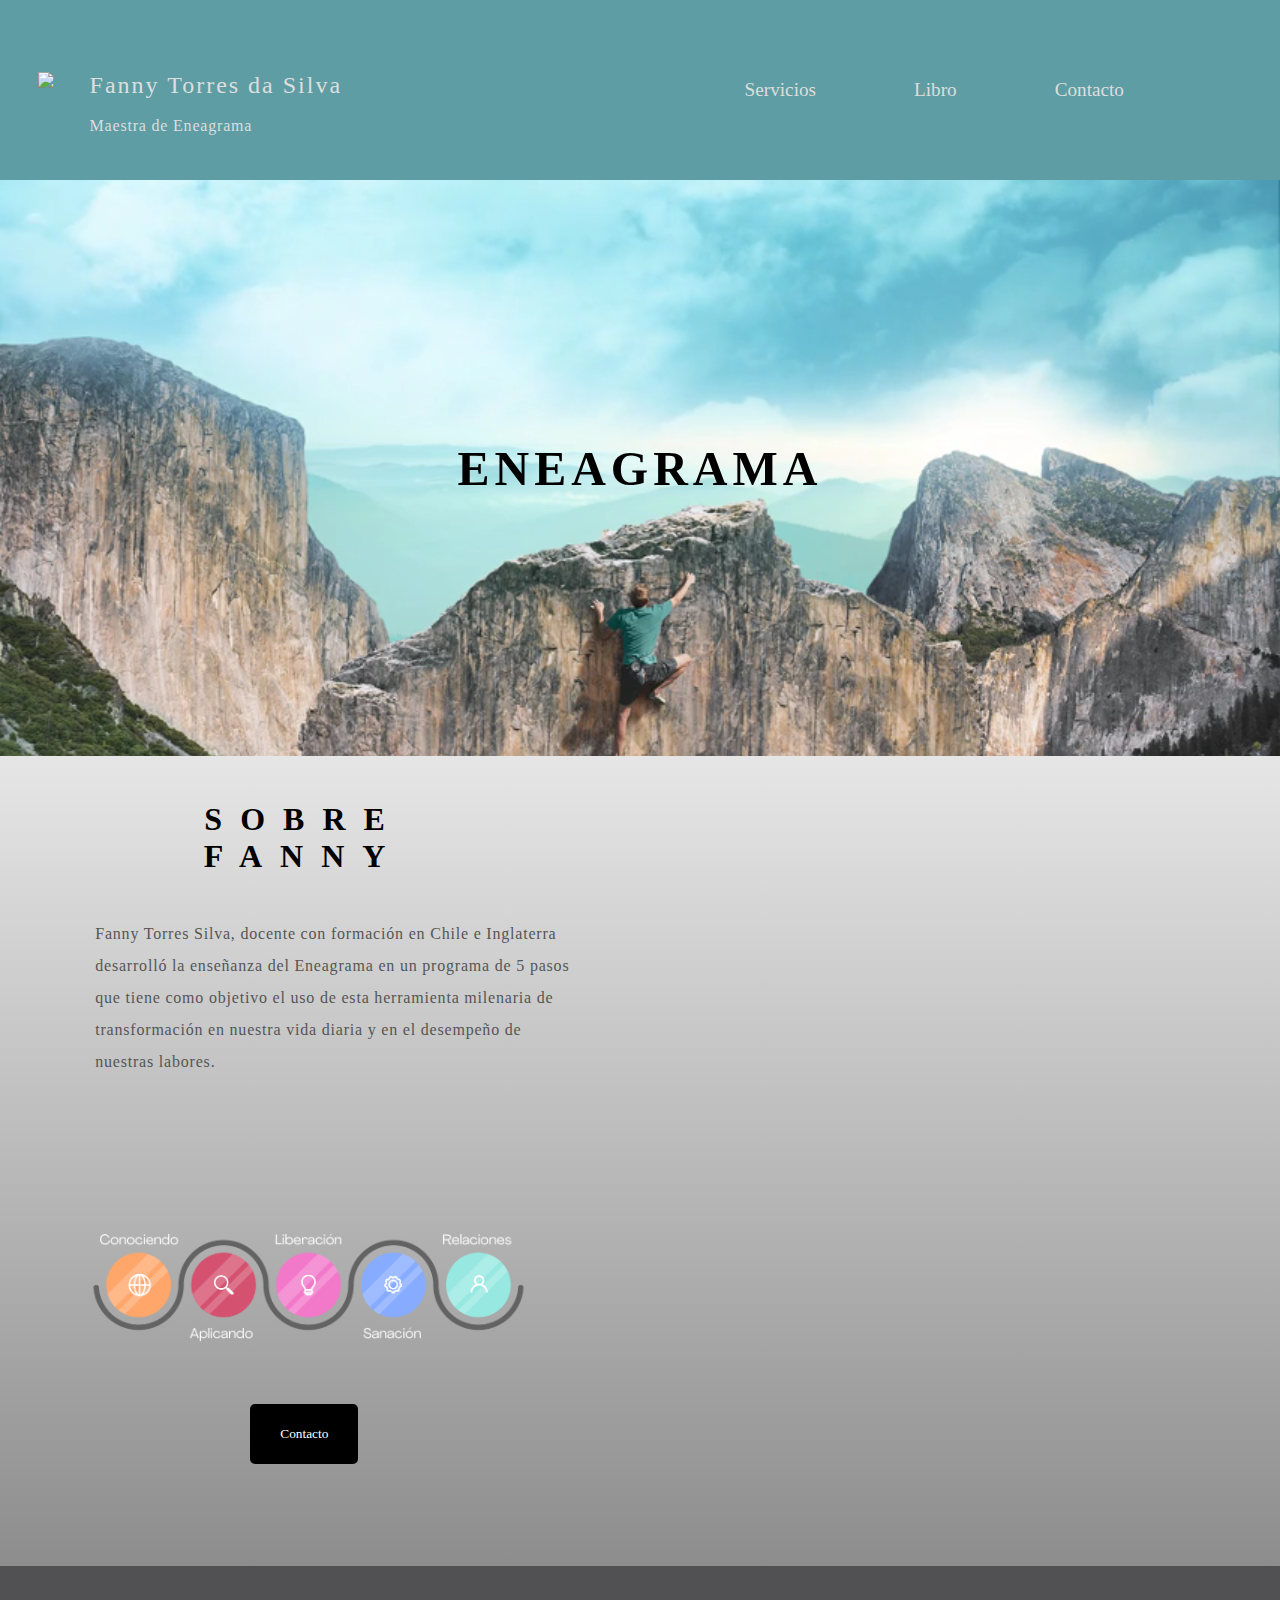
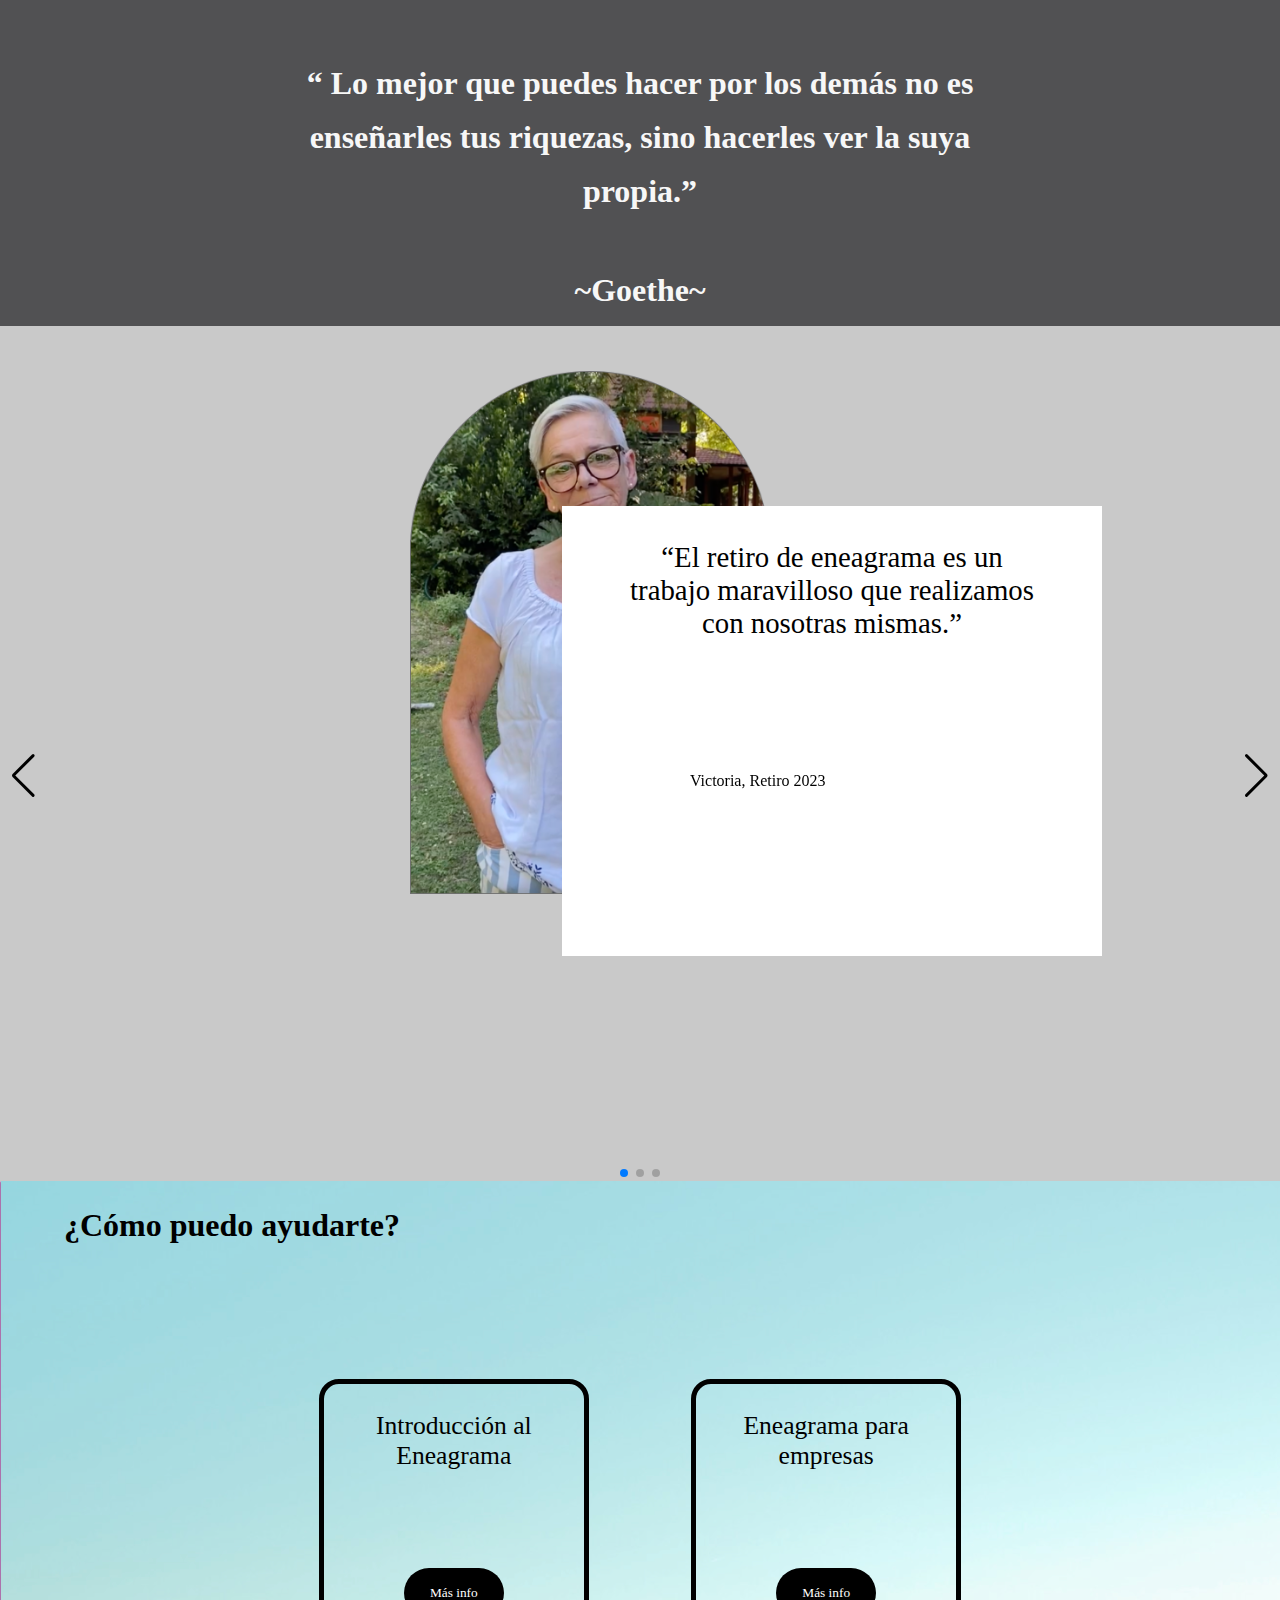
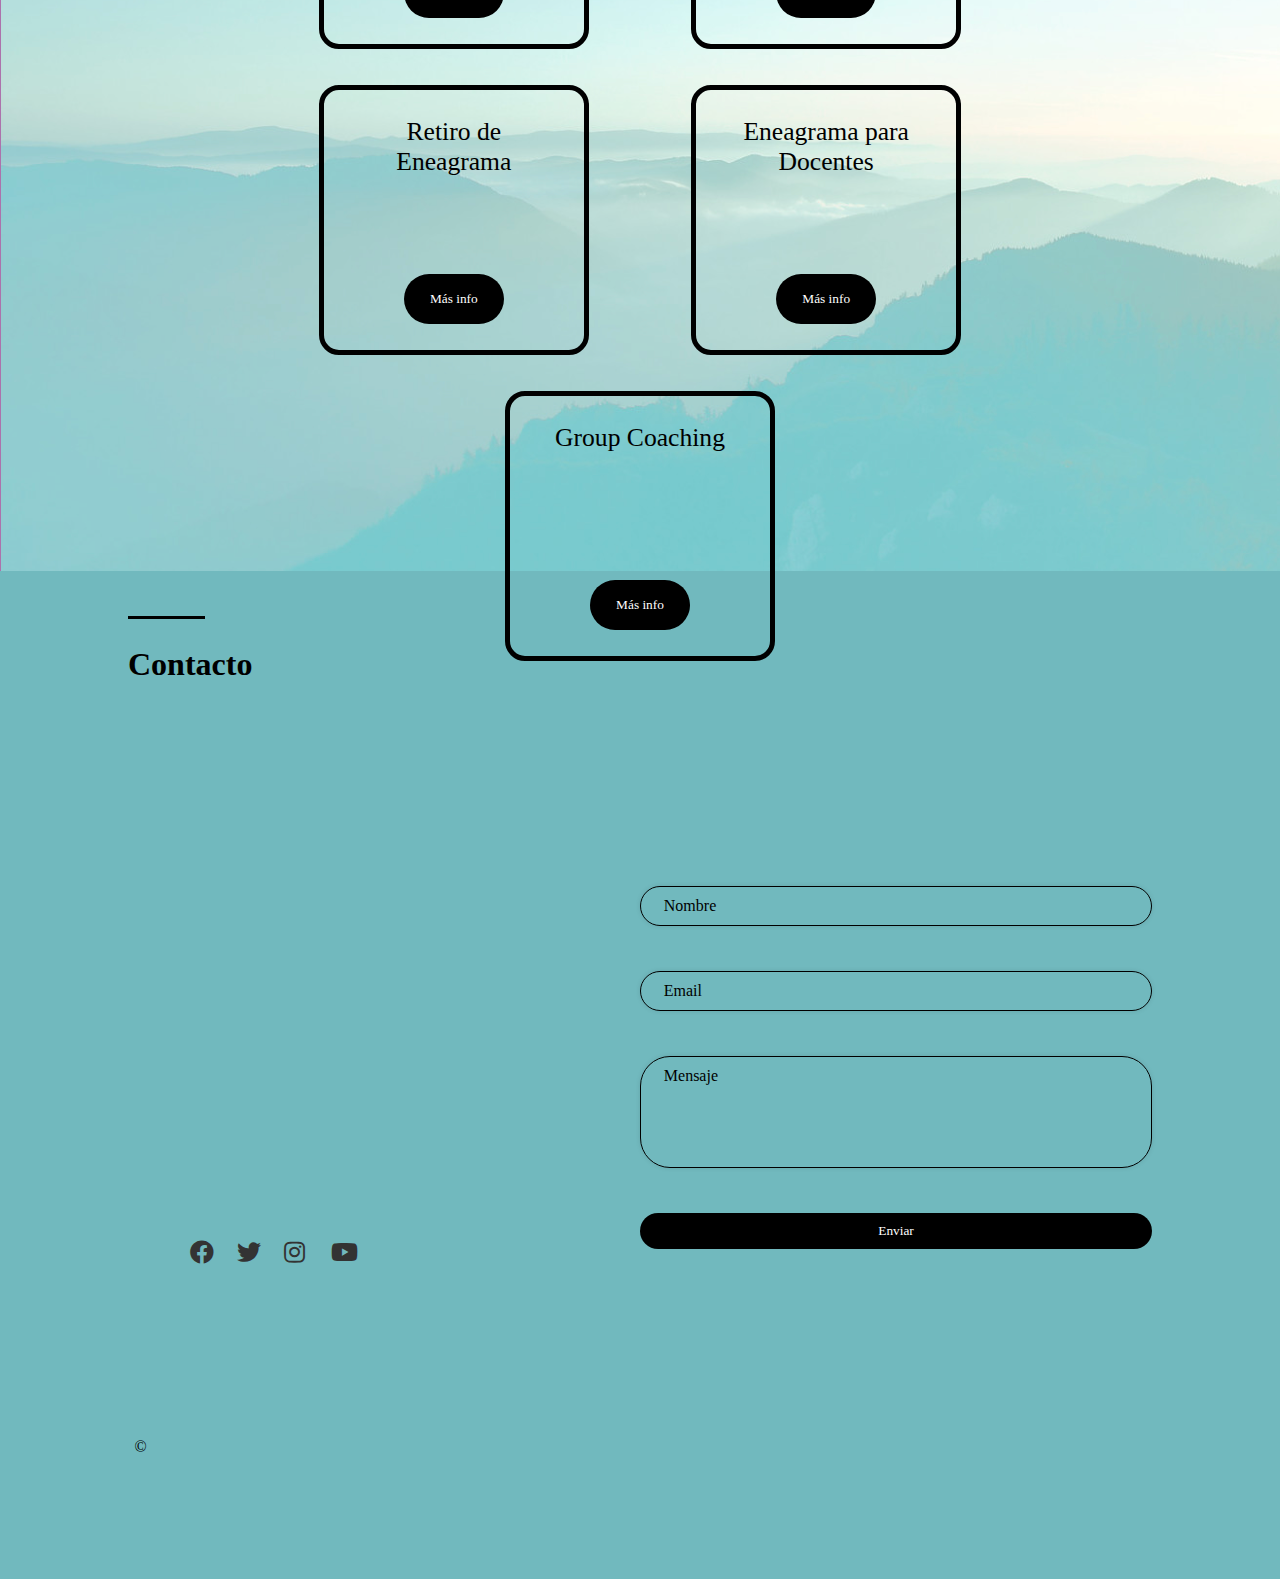
==== index.html @ a27e6cb2 "added poster effect while the video is loading" ====
<!DOCTYPE html>
<html lang="en">
<head>
  <meta charset="UTF-8">
  <meta http-equiv="X-UA-Compatible" content="IE=edge">
  <meta name="viewport" content="width=device-width, initial-scale=1.0">
<!-- Swiper CSS file -->
  <link rel="stylesheet" href="https://unpkg.com/swiper/swiper-bundle.min.css" />
  <link rel="stylesheet" href="https://cdnjs.cloudflare.com/ajax/libs/font-awesome/5.15.3/css/all.min.css">
  <link rel="stylesheet" href="./styles.css">
  <link rel="icon" href="favicon.ico" type="image/x-icon">
  <title>Eneagrama Fanny Torres Silva</title>
</head>

<body>

  <header>
    <div id="logo0">
      <a href='index.html'> <img  src="./favicon.ico"/></a>
    </div>
    <span id="logo">
      <a href="">
        <span>Fanny Torres da Silva</span>
      </a>
    </span>
  
    <div id="slogan">
      <span>Maestra de Eneagrama</span>
    </div>
  
    <nav class="nav-menu">
      <div class="hamburger" onclick="toggleMenu()">
        <div id="line-1" class="line"></div>
        <div id="line-2" class="line"></div>
        <div id="line-3" class="line"></div>
      </div>
      <div class="menu-box">
        <ul class="menu_buttons">
          <li><a href="#sec-servicios">Servicios</a></li>
          <li><a href="material.html">Libro</a></li>
          <li><a href="#sec-contacto">Contacto</a></li>
        </ul>
      </div>
    </nav>
  </header>

  <section id="hero">
    <h1 id="title">ENEAGRAMA</h1>
  
    <div id="hero_img">
      <img id="poster_image" src="./video/poster.png" alt="Video Poster Image">
      <video id="rockclimb" playsinline autoplay muted loop source src="./video/file.mp4" type="video/mp4"></video>
    </div>
  </section>

  <section class="bio">
    <div id="title_2" class="fade move">
      <h2>SOBRE <br/>FANNY</h2>
    </div>
  
    <div id="biotext" class="fade move">
      <p id= "biotext_p">Fanny Torres Silva, docente con formación en Chile e Inglaterra 
        desarrolló la enseñanza del Eneagrama en un programa de 5 pasos que tiene como 
        objetivo el uso de esta herramienta milenaria de transformación en nuestra vida 
        diaria y en el desempeño de nuestras labores.</p>
    </div>

  
    <div id="biopic">
      <img id="biopicimg" src="./img/IMG_3380 2.JPG" alt="Fanny bio pic" />
    </div>
  <div id="bioinfo">
    <img id="bioinfopic" src="./img/Group 2.png">
  </div>
    <button class="bio_cta">Contacto</button>
  </section>

  <section class="quote" >
    <h2 class="fade move">
      “ Lo mejor que puedes hacer por 
los demás no es enseñarles tus riquezas, 
sino hacerles ver la suya propia.”
    </h2>
    <h2 class="fade move" id="author">~Goethe~</h2>


  </section>

  <section class="testimonios">
    
    <div class="swiper-container">
      <div class="swiper-wrapper">
        <div class="swiper-slide">
          <img id="test_img_1" src="./img/test_img_1.png" alt="testimonio victoria" />
          <div class="test_box" id="test_box_1">
            <div class="test" id="test_1">
              <span id="test_text_1">
                “El retiro de eneagrama es un trabajo maravilloso que realizamos con nosotras mismas.”
              </span>
            </div>
            <div class="test_name" id="test_name_1">
              <span>Victoria, Retiro 2023</span>
            </div>
          </div>
        </div>
  
        <div class="swiper-slide">
          <img id="test_img_2" src="./img/test_img_2.png" alt="testimonio Isabel" />
          <div class="test_box" id="test_box_2">
            <div class="test" id="test_2">
              <span id="test_text_2">
                “Un grupo muy potente, el retiro ha sido un tremendo regalo en mi vida.”
              </span>
            </div>
            <div class="test_name" id="test_name_2">
              <span>Isabel García, Retiro 2023</span>
            </div>
          </div>
        </div>
  
        <div class="swiper-slide">
          <img id="test_img_3" src="./img/test_img_3.png" alt="testimonio Melina" />
          <div class="test_box" id="test_box_3">
            <div class="test" id="test_3">
              <span id="test_text_3">
                "Si tienes la oportunidad y quieres hacerte un regalo, realiza un retiro de eneagrama."
              </span>
            </div>
            <div class="test_name" id="test_name_3">
              <span>Melina Gambin, Retiro 2023</span>
            </div>
          </div>
        </div>
  
        <!-- Add more slides here -->
  
      </div>
  
      <!-- If we need navigation buttons -->
      <div class="swiper-button-prev"></div>
      <div class="swiper-button-next"></div>
  
      <!-- If we need pagination -->
      <div class="swiper-pagination"></div>
    </div>
  </section>

  <section class="servicios" id="sec-servicios">
    <h2 id="title_4">¿Cómo puedo ayudarte?</h2>
    <div class="box-container">
      
      <div class="box">
        <div class="program">Introducción al Eneagrama</div>
        <button onclick="window.location.href = './intro.html'" class="btn-agendar">Más info</button>
      </div>

      <div class="box">
        <div id="box2" class="program">Eneagrama para empresas</div>
        <button onclick="window.location.href = './empresas.html'" class="btn-agendar">Más info</button>
      </div>

      <div class="box">
        <div class="program">Retiro de Eneagrama</div>
        <button onclick="window.location.href = './retiro.html'" class="btn-agendar">Más info</button>
      </div>

      <div class="box">  
        <div class="program">Eneagrama para Docentes</div>
        <button onclick="window.location.href = './docentes.html'"  class="btn-agendar">Más info</button>
      </div>

      <div class="box">
        <div class="program">Group Coaching</div>
        <button onclick="window.location.href = './group.html'" class="btn-agendar">Más info</button>
      </div>
    
    </div>
  </section>

  

  <section class="contacto" id="sec-contacto">
    <h2 id="title_5">Contacto</h2>
  
    <form id="contact-form" method="post" action="https://formspree.io/f/myyaogly">
      <div class="form-group">
        <input type="text" id="name" name="name" placeholder="Nombre" required>
      </div>
      <div class="form-group">
        <input type="email" id="email" name="email" placeholder="Email" required>
      </div>
      <div class="form-group">
        <textarea id="message" name="message" rows="5" placeholder="Mensaje" required></textarea>
      </div>
      <button type="submit">Enviar</button>
    </form>
    
    <script>
      const form = document.getElementById('contact-form');
    
      form.addEventListener('submit', function(event) {
        event.preventDefault();
    
        fetch(event.target.action, {
          method: 'POST',
          headers: {
            'Accept': 'application/json'
          },
          body: new FormData(event.target)
        })
        .then(response => {
          if (!response.ok) {
            throw new Error('Network response was not ok');
          }
          return response.json();
        })
        .then(data => {
          // Show pop-up message
          alert('Gracias por tu mensaje! Nos pondremos en contacto contigo en breve.');
    
          // Wait a few seconds before redirecting to home page
          setTimeout(() => {
            window.location.href = 'index.html';
          }, 3000);
        })
        .catch(error => {
          console.error('There was a problem submitting the form:', error);
        });
      });
    </script>
    
  
    <div class="social-media">
      <a href="#"><i class="fab fa-facebook"></i></a>
      <a href="#"><i class="fab fa-twitter"></i></a>
      <a href="https://www.instagram.com/fanny.torres.silva/" target="_blank"><i class="fab fa-instagram"></i></a>
      <a href="#"><i class="fab fa-youtube"></i></a>
    </div>
  
    <footer>
      <p id="dev">
        <a href="https://blessed-eth.github.io/blessed.github.io/" target="_blank">
          <span>©</span>
        </a> 
        <span id="dev_text">2023 blessd.eth</span>
      </p>
    </footer>
  </section>
  
  <script src="app.js"></script>
  <!-- Swiper JavaScript file -->
  <script src="https://unpkg.com/swiper/swiper-bundle.min.js"></script>

</body>
</html>
---- styles.css ----
*, *::after, *::before {
	box-sizing: border-box;
	border: none;	
	margin: 0;
}

@font-face {
	font-family: 'Canela', 'GreatDayBold', 'Agrandir';
	src: url('./fonts/FontsFree-Net-Canela-Regular.ttf') format('truetype'),
		 url('./fonts/Great Day bold Personal Use') format('truetype'),
		 url('./fonts/Agrandir-Regular.ttf') format('truetype');
  }
  

	/* hi-res laptops and desktops */ 
	@media (min-width:1024px) {

		html {
			height: 100%;
			width: 100%;
			margin: 0;
			padding: 0;
			scroll-behavior: smooth;
		}
		
		body {
			min-height: 100vh;
			height: 100vh;
			width: 100%;
			margin: 0;
			overflow-x: hidden;
		}
	
		header {
			background-color: #5d9da3;
			stroke: rgba(112,112,112,1);
			height: 20vh;
			width: 100vw;
			overflow: hidden;
		}

		#logo0 {
			width: 20vw;
		}

		#logo0 img{
			width: 40px;
			margin-top: 8vh;
			margin-left: 3vw;
		}
	
		#logo {
			left: 7vw;
			top: 8vh;
			position: absolute;
			overflow: visible;
			width: 30vw;
			white-space: nowrap;
			text-align: left;
			font-family: 'Great Day bold Personal Use';
			font-style: normal;
			font-weight: normal;
			font-size: 1.5em;
			color: rgb(222, 222, 222);
			letter-spacing: 2px;
		}
	
		#logo a {
			color: inherit;
			text-decoration: none;
		}
	
		#slogan {
			left: 7vw;
			top: 13vh;
			position: absolute;
			overflow: visible;
			width: 400px;
			white-space: nowrap;
			text-align: left;
			font-family: 'Agrandir';
			font-style: normal;
			font-weight: normal;
			font-size: 1em;
			color: rgb(222, 222, 222);
			letter-spacing: 0.8px;
		}
		/* Styling for the hamburger icon */
		.hamburger {
			display: none;	
		}
	
		.nav-menu {
			height: 30%;
			width: 80%;
			position: absolute;
			left: 20%;
			top: 0;
		}
	
		/* Styling for the menu */
		.menu-box {
			top: 0;
			right: 0;
			float: right;
			width: 60%;
			height: 20vh;
			position: relative;
			display: flex;
			justify-items: center;
			align-items: center;
		}
	
		/* Styling for the menu buttons */
		.menu_buttons {
			margin: 0;
			padding: 0;
			list-style: none;
		}
	
		.menu_buttons li {
			display: inline-block;
			margin-left: 5vw;
			wrap: nowrap;
		}
	
		.menu_buttons li a {
			padding: 15px;
			color: rgb(222, 222, 222);
			text-decoration: none;
			font-family: "Agrandir";
			font-size: 1.2em;
		}
	
		section {
			height: 100vh;
			flex: 1; /* distribute available space equally */
			background-color: #eee; /* optional styling */
		}
	
		#hero {
			width: 100vw;
			height: 45vw;
			overflow: hidden;
			top: 20vh;
			display: flex;
			align-items: center;
			justify-content: center;
		}
	
		#hero_img {
			position: relative;
			width: 100vw;
			height: 80vh;
			overflow: hidden;
			padding-bottom: 56.25%;
		}
	
		#rockclimb, #hero_img img {
			width: 100%;
			position: relative;
			top: 20px;
		}
	
		h1 {
			position: absolute;
			font-family: 'Canela';
			text-align: center;
			vertical-align: middle;
			letter-spacing: 5px;
			z-index: 1;
			font-size: 3em;
		}
	
		section.bio {
			width: 100vw;
			height: 90vh;
			top: 85vh;
			display: flex;
			background: linear-gradient(to bottom, #E6E6E6, #8d8d8d);
		}
	
		#title_2 {
			height: 10vh;
			width: 20vw;
			top:5vh;
			left: 15%; 
			position: relative;
			letter-spacing: 2vh;
			white-space: nowrap;
			text-align: center;
			z-index: 1;
			font-family: 'Canela';
		}
	
		h2 {
			font-family: 'Canela';
			font-size: 2em;
		}
	
		#biotext {
			min-height: auto;
			width: 45vw;
			height: 30%;
			color: rgba(85,85,85,1);
			letter-spacing: 0.8px;
			z-index: 1;
			position: relative;
			line-height: 2;
			margin: 0 auto;
			right: 10%;
			top: 18vh;

		}
	
		#biotext_p {
			flex: 1;
			width: 97%;
			height: 100%;
			font-size: 1em;
			font-family: 'Agrandir';
	
		}
	
		#biopic {
			width: 50vw;
			left: 50%;
			height: 90vh;
			position: absolute;
			overflow: hidden;
		}		
	
		#biopicimg {
			position: relative;
			min-height: 10%;
			height: 100%;
			width: 180%;
			left: -20vw;
			object-fit: cover;
		}

		#bioinfo {
			height: 20%;
			width: 40%;
			right: 50%;
			top: 50%;
			position: relative;
			overflow: hidden;
			margin-top: 5vh;
			text-align: center;
		}

		#bioinfopic {
			width: auto;
			height: 100%;
			max-width: 100%;
			min-height: 100%;
			object-fit: contain;
			position: relative;
		  }
	
		button.bio_cta {
			display: inline-block;
			background-color: black;
			color: white;
			text-decoration: none;
			padding: 15px 30px;
			border-radius: 5px;
			position: relative;
			top: 80%;
			right: 72%;
			height: 60px;
			cursor: pointer;
			font-family: "Agrandir";
		  }
	
		button.bio_cta:hover {
				background-color: #333;
			  }

			  section.quote {
				height: 40vh;
				background-color: #515153;
				}
		
				section.quote h2 {
				width: 55vw;
				line-height: 6vh;
				text-align: center;
				margin: auto;
				color: #f7f7f7;
				position: relative;
				top: 10vh;
				  }

				  section.quote #author  {
					margin-top: 5vh;
				  }
	
		section.testimonios {
			position: relative;
			overflow: visible;
			width: 100vw;
			height: 100vh;
			background-color: #C9C9C9;
			top: 0;
			margin-bottom: -5vh;
			display: flex;
			flex-direction: column;
	
		}
	
		#title_3{
			overflow: visible;
			white-space: nowrap;
			font-family: 'Canela';
			color: rgba(0,0,0,1);
			text-align: center;
			margin-top: 5vh;
		}
	
		.swiper-container {
			width: 100vw;
			height: 80vh;
			overflow: hidden;
			margin-top: 5vh;
		}
	
		.swiper-wrapper {
			position: relative;
			width: 205vh;
			height: 70vh;
		  }
	
		  .swiper-slide {
			position: relative;
			top: 0;
			width: 90vw;
			height: 100%;
			opacity: 1; /* add this line back */
			transition: opacity 0.5s ease;
			display: flex;
			justify-content: center;
			align-items: center;
		  }
		  
		  .swiper-slide.active {
			position: relative;
			top: 0;
			width: 100vw;
			height: 100%;
		  }
		  
		  .swiper-slide img {
			max-width: 80vw;
			max-height: 100%;
		  }
	
		  .swiper-slide.test_name, .swiper-slide.test {
			padding: 20px;
			margin: 0;
			color: #fff;
			background-color: rgba(0,0,0,0.5);
			width: 100%;
		  }
	
		  .prev-button, .next-button {
			position: absolute;
			top: 50%;
			transform: translateY(-50%);
			font-size: 2em;
			background-color: transparent;
			border: none;
			cursor: pointer;
		  }
		  
		  .prev-button {
			left: 20px;
			color: black !important;
		  }
		  
		  .next-button {
			right: 20px;
		  }
		  .swiper-button-next::after {
			color: black !important;
		}
			.swiper-button-prev::after {
			color: black !important;
		}
	
		  .swiper-pagination {
			height: 10px;
			margin-bottom: 5vh;
			width: 50px;
		  }
	
		.test_box {
			background-color: white;
			height: 50vh;
			width: 60vh;
			margin: 2vh auto;
			bottom: 50vh;
			position: relative;
			display: flex;
			flex-direction: column;
			justify-content: center;
		}

		#test_box_1 {
			left: 15vw;
			top: 5vh;
		}

		#test_box_2 {
			width: 60vh;
			height: 40vh;
			right: 10vh;
			top: 10vh;
		}

		#test_box_3 {
			width: 60vh;
			height: 45vh;
			top: 10vh;
			left: 30vh;
			margin-left: 20px;
  			margin-right: 20px; 
		}
	
		#test_1, #test_2, #test_3 {
			margin: 5vh auto;
			width: 75%;
		}
	
		#test_text_1, #test_text_2, #test_text_3 {
			position: relative;
			font-family: 'Canela';
			font-size: 1.8em;
			top: -10%;
			text-align: center;
			display: block;
		  }
	
		#test_name_1, #test_name_2, #test_name_3 {
			position: relative;
			font-size: 1em;
			font-family: "Agrandir";
			text-align: left;
			width: 80vw;
			left: 10vw;
			top: -10%;
			margin: auto;
		}
		
		#test_img_1  {
			position: absolute;
			width: 40vh;
			top: 0;
			left: 32%;
			
		}

		#test_img_2 {
			position: absolute;
			width: 40vh;
			top: 0;
			left: 58%;
		}

		#test_img_3 {
			position: absolute;
			width: 40vh;
			top: 0;
			left: 35%;
		}
	
		section.servicios {
			position: relative;
			width: 100vw;
			height: 110vh;
			left: 0px;
			top: 0;
			background-image: url("./img/ComponentTMP_0-image.png");
		}
	
		#title_4 {
			white-space: nowrap;
			font-family: 'Canela';
			color: rgba(0,0,0,1);
			text-align: left;
			margin-left: 5vw;
			height: 25vh;
			top: 2vw;
			position: relative;
		}
	
		.box-container {
			position: relative;
			display: flex;
			flex-direction: row;
			flex-wrap: wrap;
			align-items: center;
			justify-content: center;
			margin: 0 8vw;
			top: -5vh;
		  }
		  
		  .box {
			width: 30vh;
			height: 30vh;
			border: 5px solid black;
			margin: 2vh 4vw;
			position: relative;
			border-radius: 20px; /* or any other value you prefer */
		  }
	
		  .program {
			font-family: 'Canela';
			font-size: 2vw;
			width: 80%;
			height: 10vh;
			margin: 0 auto; 
			position: relative;
			text-align: center;
			justify-content: center;
			top: 3vh;
		  }
	
		  .box a {
			color: #fff;
			text-decoration: none;
			font-size: 16px;
			background-color: #000;
			border-radius: 20px;
		  }
	
		  .box-container .box button {
			width: 100px;
			height: 50px;
			border-radius: 40px;
			background-color: black;
			color: white;
			text-align: center;
			cursor: pointer;
			font-family: "Agrandir";
			position: absolute; /* Change from relative to absolute */
			left: 50%; /* Move the button to the horizontal center */
			bottom: 10%; /* Adjust the desired vertical position */
			transform: translateX(-50%); /* Center the button horizontally */
		  }
	
		  
		section.contacto {
			margin: 0;
			overflow: visible;
			width: 100vw;
			height: 112vh;
			background-color: #71B9BE;
		}
	
		#title_5 {
			position: relative;
			font-family: 'Canela';
			color: rgba(0,0,0,1);
			width: 6vw;
			height: 15vh;
			padding-top: 3vh;
			text-align: left;
			margin-left: 10vw;
			border-top: 3px solid black;
			top: 5vh;
		}
	
		form {
			position: relative;
			top: 20vh;
		}
	
		.form-group {
			margin-bottom: 5vh;
			display: flex;
			flex-direction: column;
			align-items: center;
			
		}
		  
		input[type="text"], input[type="email"], textarea {
			position: relative;
			border-radius: 30px;
			border: 1px solid black;
			width: 40%;
			padding: 10px;
			font-size: 16px;
			box-shadow: 0 0 5px rgba(0, 0, 0, 0.1);
			font-family: "Agrandir";
			background-color: transparent;
			left: 20vw;
			resize: none;
		}
		  
		input::placeholder {
			font-family: "Agrandir";
			color: #000000;
			text-indent: 1vw;
		  }
	
		textarea::placeholder {
			font-family: "Agrandir";
			color: #000000;;
			text-indent: 1vw;
		}
		  
		button[type="submit"] {
			background-color: #000;
			color: #fff;
			border: none;
			border-radius: 30px;
			padding: 10px 20px;
			cursor: pointer;
			width: 40vw;
			right: 10vw;
			position: absolute;
			z-index:2;
			font-family: "Agrandir";
		}
		  
		button[type="submit"]:hover {
			background-color: #424141e9;
			
		}
	
		  .social-media {
			display: flex;
			justify-content: left;
			align-items: center;
			position: relative;
			bottom: 4vh;
			height: 5vh;
			width: 20%;
			top: 22vh;
			left: 20vh;
		  }
		  
		  .social-media a {
			margin: 0 10px;
			color: #333;
			font-size: 24px;
			width: 3vh;
			height: 3vh;
		  }
	
		  .icon-facebook, 
		  
		  .social-media a:hover {
			color: #4267b2; /* change the color on hover */
		  }
	
		  footer {
			display: flex;
			justify-content: start;
			align-items: center;
			margin-left: 4.5vw;
		  }
	
		  #dev span {
			position: absolute;
			left: 0;
			transition: transform 0.5s ease;
			opacity: 1;
			color: #000;
			font-family: 'Agrandir';
		  }
	
		  #dev {
			position: relative;
			cursor: pointer;
			width: 40px;
			height: 40px;
			width: 150px;
			top: 40vh;
			left: 6vw;
		  }
		  
		  #dev #dev_text {
			opacity: 0;
			font-family: 'Agrandir';
		  }
		  
		  #dev:hover #dev_text {
			transform: translateX(15%);
			opacity: 1;
			transition: opacity 0.5s ease, transform 0.5s ease;
		  }
		  
		  #dev:hover p {
			opacity: 0;
			transition: opacity 0.5s ease, transform 0.5s ease;
			transform: translateX(-100%);
		  }
	}

	@media (min-width:768px) and (max-width:1024px)  { /* tablet, landscape iPad, lo-res laptops ands desktops */ 

		html {
			height: 100%;
			width: 100%;
			margin: 0;
			padding: 0;
			scroll-behavior: smooth;
		  }
		  
		  body {
			min-height: 100vh;
			height: 100vh;
			width: 100%;
			margin: 0;
			overflow-x: hidden;
		  }
	
		
	
		header {
			background-color: #659FA3;
			stroke: rgba(112,112,112,1);
			height: 20vh;
			width: 100vw;
			overflow: hidden;
		}

		#logo0 img{
			width: 40px;
			margin-top: 8vh;
			margin-left: 1.5vw;
		}
	
		#logo {
			left: 7vw;
			top: 8vh;
			position: absolute;
			overflow: visible;
			width: 90vw;
			white-space: nowrap;
			text-align: left;
			font-family: 'Great Day bold Personal Use';
			font-style: normal;
			font-weight: normal;
			font-size: 0.8em;
			color: rgb(222, 222, 222);
			letter-spacing: 2px;
		}
	
		#logo a {
			color: inherit;
			text-decoration: none;
		}
	
		#slogan {
			left: 7vw;
			top: 0vh;
			margin-top: 10vh;
			position: absolute;
			overflow: visible;
			width: 508px;
			white-space: nowrap;
			text-align: left;
			font-family: 'Agrandir';
			font-style: normal;
			font-weight: normal;
			font-size: 0.8em;
			color: rgb(222, 222, 222);
			letter-spacing: 0.8px;
		}
		/* Styling for the hamburger icon */
		.hamburger {
			display: none;	
		}
	
		.nav-menu {
			height: 100%;
		}
	
		/* Styling for the menu */
		.menu-box {
			top: 0;
			right: 0;
			width: 40vw;
			height: 20vh;
			position: absolute;
			display: flex;
			justify-items: center;
			align-items: center;
		}
	
		/* Styling for the menu buttons */
		.menu_buttons {
			margin: 0;
			padding: 0;
			list-style: none;
		}
	
		.menu_buttons li {
			display: inline-block;
		}
	
		.menu_buttons li a {
			padding: 15px;
			color: rgb(222, 222, 222);
			text-decoration: none;
			font-family: "Agrandir";
		}
	
		section {
			height: 100vh;
			flex: 1; /* distribute available space equally */
			background-color: #eee; /* optional styling */
		}
	
		#hero {
			width: 100vw;
			height: 45vw;
			overflow: hidden;
			top: 20vh;
			display: flex;
			align-items: center;
			justify-content: center;
		}
	
		#hero_img {
			position: relative;
			width: 100vw;
			height: 80vh;
			overflow: hidden;
			padding-bottom: 56.25%;
		}
	
		#rockclimb, #hero_img img {
			width: 100%;
			position: relative;
			top: 15vh;
		}
		  
	
		h1 {
			position: absolute;
			font-family: 'Canela';
			text-align: center;
			vertical-align: middle;
			letter-spacing: 5px;
			z-index: 1;
			font-size: 3em;
		}
	
		section.bio {
			width: 100vw;
			height: 70vh;
			top: 85vh;
			display: flex;
			background: linear-gradient(to bottom, #E6E6E6, #8d8d8d);
			overflow: hidden;
		}
	
		#title_2 {
			height: 20vh;
			width: 50vw;
			top:10vh;
			position: relative;
			letter-spacing: 2vh;
			overflow: visible;
			white-space: nowrap;
			text-align: center;
			z-index: 1;
			font-family: 'Canela';
		}
	
		h2 {
			font-family: 'Canela';
			font-size: 1.5em;
			
		}
	
		#biotext {
			min-height: auto;
			max-height: 40vh;
			width: 45vw;
			color: rgba(85,85,85,1);
			letter-spacing: 0.8px;
			z-index: 1;
			word-wrap:break-word;
			position: relative;
			right: 45%;
			top: 27%;
			margin: 0 auto;
		}
	
		#biotext_p {
			flex: 1;
			width: 97%;
			height: 100%;
			font-size: 1em;
		}
	
		#biopic {
			height: 70vh;
			overflow: hidden;
			position: absolute;
			width: 50vw;
			right: 0;
		}	
		
		#biopicimg{
			height: 150%;
			right: 160%;
			position: relative;
			object-fit: cover;
		}
		#bioinfo {
		display: none;
		}
	
		button.bio_cta {
			display: inline-block;
			background-color: black;
			color: white;
			text-decoration: none;
			border-radius: 5px;
			height: 8vh;
			width: 10vh;
			cursor: pointer;
			font-family: "Agrandir";
			position: relative;
			top: 80%; /* Position the element 50% from the top */
			right: 70%;
  				
			  }

			  section.quote {
				height: 40vh;
				background-color: #515153;
				}
		
				section.quote h2 {
				width: 55vw;
				line-height: 6vh;
				text-align: center;
				margin: auto;
				color: #f7f7f7;
				position: relative;
				top: 10vh;
				  }

				section.quote #author  {
				margin-top: 5vh;
				}
	
	
		section.testimonios {
			position: relative;
			overflow: visible;
			width: 100vw;
			height: 100vh;
			background-color: #C9C9C9;
			top: 0;
			display: flex;
			flex-direction: column;
		}
	
		.swiper-container {
			width: 100vw;
			height: 100vh;
			overflow: hidden;
		}
	
		.swiper-wrapper {
			position: relative;
			width: 90vw;
			height: 90vw;
			
		  }
	
		  .swiper-slide {
			position: relative;
			top: 7vh;
			width: 90vw;
			height: 100%;
			opacity: 1; /* add this line back */
			transition: opacity 0.5s ease;
			display: flex;
			justify-content: center;
			align-items: center;
		  }
		  
		  .swiper-slide.active {
			position: relative;
			top: 0;
			width: 100vw;
			height: 100%;
		  }
		  
		  .swiper-slide img {
			max-width: 80vw;
			max-height: 100%;
		  }
	
		  .swiper-slide.test_name, .swiper-slide.test {
			padding: 20px;
			margin: 0;
			color: #fff;
			background-color: rgba(0,0,0,0.5);
			width: 100%;
		  }
	
		  .prev-button, .next-button {
			position: absolute;
			top: 50%;
			transform: translateY(-50%);
			font-size: 2em;
			background-color: transparent;
			border: none;
			cursor: pointer;
		  }
		  
		  .prev-button {
			left: 20px;
			color: black !important;
		  }
		  
		  .next-button {
			right: 20px;
		  }
		  .swiper-button-next::after {
			color: black !important;
		}
			.swiper-button-prev::after {
			color: black !important;
		}
	
		  .swiper-pagination {
			height: 10px;
			width: 50px;
		  }
	
		  .test_box {
			background-color: white;
			top: 5vh;
			height: 30vh;
			width: 80vw;
			margin: 2vh auto;
			position: relative;
			display: flex;
			flex-direction: column;
			justify-content: center;
		}
	
		#test_1, #test_2, #test_3 {
			margin: 5vh auto;
			width: 75%;
		}
	
		#test_text_1, #test_text_2, #test_text_3 {
			position: relative;
			font-family: 'Canela';
			font-size: 1.8em;
			top: -10%;
			text-align: center;

		  }
	
		#test_name_1, #test_name_2, #test_name_3 {
			position: absolute;
			font-size: 1em;
			font-family: "Agrandir";
			text-align: left;
			width: 80vw;
			left: 10vw;
			bottom: 0;
		}
		#test_img_1  {
			position: absolute;
			width: 40vh;
			top: 0;

			
		}

		#test_img_2 {
			position: absolute;
			width: 40vh;
			top: 0;

		}

		#test_img_3 {
			position: absolute;
			width: 40vh;
			top: 0;
		}
	
		section.servicios {
			position: relative;
			width: 100vw;
			height: 150vh;
			left: 0px;
			top: 0;
			background-image: url("./img/ComponentTMP_0-image.png");
			background-size: cover; /* Set the background image to cover the entire section */
  			background-repeat: no-repeat; /* Prevent the background image from repeating */
  			background-position: center; /* Center the background image horizontally and vertically */
			overflow: hidden;
		}
	
		#title_4 {
			white-space: nowrap;
			font-family: 'Canela';
			font-size: 2em;
			color: rgba(0,0,0,1);
			text-align: left;
			margin-left: 5vw;
			top: 5vw;
			position: relative;
		}
	
		.box-container {
			height: 90%;
			display: grid;
			grid-template-columns: repeat(2, 1fr);
			gap: 10px;
			align-items: center;
			justify-content: center;
			margin: 5vh 0;
		  }
		  
		  .box {
			width: 30vh;
			height: 30vh;
			border: 5px solid black;
			margin: auto;
			position: relative;
			align-items: center;
			border-radius: 20px; /* or any other value you prefer */
		  }
		  
		  .box:nth-child(5) {
			grid-column: 1 / 3; /* Span both columns */
			grid-row: 2; /* Place in the second row */
		  }
	
		  .program {
			font-family: 'Canela';
			font-size: 2em;
			width: 80%;
			text-align: center;
			margin: 0 auto; /* Add this line */
			margin-top: 2vh;
		  }
	
		  .box a {
			color: #fff;
			text-decoration: none;
			font-size: 16px;
			padding: 10px;
			background-color: #000;
			border-radius: 20px;
		  }
	
		  .box-container .box button {
			width: 100px;
			height: 50px;
			border-radius: 40px;
			background-color: black;
			color: white;
			text-align: center;
			cursor: pointer;
			font-family: "Agrandir";
			position: absolute; /* Change from relative to absolute */
			left: 50%; /* Move the button to the horizontal center */
			bottom: 10%; /* Adjust the desired vertical position */
			transform: translateX(-50%); /* Center the button horizontally */
		  }
	
		  
		  
		section.contacto {
			margin: 0;
			overflow: visible;
			width: 100vw;
			height: 100vh;
			background-color: #71B9BE;
		}
	
		#title_5 {
			position: relative;
			font-family: 'Canela';
			font-size: 2em;
			color: rgba(0,0,0,1);
			width: 15vw;
			height: 15vh;
			top: 4vh;
			padding-top: 3vh;
			text-align: left;
			margin-left: 5vw;
			border-top: 3px solid black;
	
	
		}
	
		form {
			position: relative;
			top: 20vh;
		}
	
		.form-group {
			margin-bottom: 5vh;
			display: flex;
			flex-direction: column;
			align-items: center;
			
		}
		  
		label {
			position: absolute;
			top: 10px;
			left: 10px;
			pointer-events: none;
			transition: 0.2s ease all;
		}
		  
		input[type="text"], input[type="email"], textarea {
			position: relative;
			border-radius: 30px;
			border: 1px solid black;
			width: 90%;
			padding: 10px;
			font-size: 16px;
			box-shadow: 0 0 5px rgba(0, 0, 0, 0.1);
			font-family: 'Agrandir', sans-serif;
			background-color: transparent;
		}
		  
		input::placeholder {
			font-family: "Agrandir";
			color: #000000;
			text-indent: 5vw;
		  }
	
		textarea::placeholder {
			font-family: "Agrandir";
			color: #000000;
			text-indent: 5vw;
		}
		  
		button[type="submit"] {
			background-color: #000;
			color: #fff;
			border: none;
			border-radius: 30px;
			padding: 10px 20px;
			cursor: pointer;
			width: 40vw;
			right: 10vw;
			position: absolute;
			font-family: "Agrandir";
		}
		  
		button[type="submit"]:hover {
			background-color: #424141e9;
			
		}
	
		  .social-media {
			display: flex;
			justify-content: left;
			align-items: center;
			position: relative;
			bottom: 4vh;
			width: 50%;
			margin-left: 5vw;
			top: 30vh;
		  }
		  
		  .social-media a {
			margin: 0 10px;
			color: #333;
			font-size: 24px;
			width: 3vh;
			height: 3vh;
		  }
	
		  .icon-facebook, 
		  
		  .social-media a:hover {
			color: #4267b2; /* change the color on hover */
		  }
	
		  p#dev {
			white-space: nowrap;
			font-family: "Agrandir";
			color: rgba(0,0,0,1);
			text-align: left;
			margin-left: 6vw;
			top: 38vh;
			position: relative;
		
		  }
		
	
	}

	@media (max-width:768px)  { /* smartphones, iPhone, portrait 480x320 phones */ 

		html {
			margin: 0;
			padding: 0;
			scroll-behavior: smooth;
		  }
	
		  body {
			min-height: 100vh;
			margin: 0;
			padding: 0;
			
		  }

	

	header {
		background-color: #659FA3;
		stroke: rgba(112,112,112,1);
		height: 20vh;
		width: 100%;
		overflow: hidden;
	}

	#logo0 {
		width: 20vw;
	}

		#logo0 img{
			width: 40px;
			margin-top: 6vh;
			margin-left: 1.5vw;
		}

	#logo {
		left: 20vw;
		top: 8vh;
		position: absolute;
		overflow: visible;
		width: 60vw;
		white-space: nowrap;
		text-align: left;
		font-family: 'Great Day bold Personal Use';
		font-style: normal;
		font-weight: normal;
		font-size: 0.8em;
		color: rgb(222, 222, 222);
		letter-spacing: 2px;
	}


	#logo0 img{
		width: 40px;
		margin-top: 6vh;
		margin-left: 5vw;
	}

	#logo a {
		color: inherit;
        text-decoration: none;
	}

	#slogan {
		left: 20vw;
		top: 10vh;
		position: absolute;
		overflow: visible;
		width: 60vw;
		white-space: nowrap;
		text-align: left;
		font-family: "Agrandir";
		font-style: normal;
		font-weight: normal;
		font-size: 0.8em;
		color: rgb(222, 222, 222);
		letter-spacing: 0.8px;
	}

		/* Styling for the hamburger icon */
		.hamburger {
			width: 4vh;
			height: 6vh;
			display: flex;
			flex-direction: column;
			justify-content: center;
			align-items: center;
			cursor: pointer;
			position: absolute;
			right: 4vh;
			top: 7vh;
			z-index: 2;
		  }
		  
		  .line {
			width: 100%;
			height: 2px;
			background-color: rgb(222, 222, 222);
			transition: transform 0.3s ease;
			margin-bottom: 8px;
		  }
		  
		  .line.active:nth-child(2) {
			transform: scale(0);
			background-color: #fff;
		  }
		  
		  .line.active:nth-child(1) {
			transform: translateY(10px) rotate(45deg);
			background-color: #fff;
		  }
		  
		  .line.active:nth-child(3) {
			transform: translateY(-10px) rotate(-45deg);
			background-color: #fff;
		  }
		  
		.nav-menu {
			height: 100%;
			width: 100%
		}

	/* Styling for the menu */
	.nav-menu .menu-box {
		position: fixed;
		top: -10vh;
		width: 100vw;
		height: 100vh;
		opacity: 0;
		background: linear-gradient(to bottom, rgba(0, 0, 0, 1), rgba(0, 0, 0, 0.5));
		z-index: 0;
		transform: translateY(-20px);
		transition: all 0.8s ease;
		pointer-events: none; 
	  }

	  .nav-menu .menu-box.slide-in {
		opacity: 1;
		transform: translateY(10vh);
		z-index: 1;
		transition: all 0.8s ease;
		max-width: 100%;
		pointer-events: auto; 
	  }
	  

	/* Styling for the menu buttons */
	.menu_buttons {
		margin: 0;
		padding: 0;
		list-style: none;
		top: 10vh;
		width: 50%;
		height: 80%;
	}

	.menu_buttons li {
		display: list-item;
		margin-top: 10vh;
		margin-left: 5vh;
	}

	.menu_buttons li a {
		padding: 15px;
		color: #000;
		text-decoration: none;
		font-family: "Agrandir";
		color: rgb(222, 222, 222);
	}
	
	section {
		height: 100vh;
		flex: 1; /* distribute available space equally */
		background-color: #eee; /* optional styling */
		}

		#hero {
			width: 100%;
			height: 45vw;
			top: 20vh;
			display: flex;
			align-items: center;
			justify-content: center;
			overflow: hidden;
		  }
		  
		  #hero_img {
			position: relative;
			width: 100%;
			height: 100%;
			overflow: hidden;
		  }
		  
		  #rockclimb, #hero_img img {
			width: 100%;
			height: 100%;
			object-fit: cover;
		  }
		  
	  

	h1 {
		position: absolute;
		font-family: 'Canela';
		text-align: center;
		vertical-align: middle;
		letter-spacing: 5px;
		z-index: 1;
		font-size: 2em;
		}

	section.bio {
		width: 100vw;
		height: 110vh;
		top: 85vh;
		display: flex;
		flex-direction: column;
		align-items: center;
		background: linear-gradient(to bottom, #E6E6E6, #8d8d8d);
		}

	h2 {
		font-family: 'Canela';
		font-size: 1.5em;
		}

	#title_2 {
		height: 20vh;
		width: 60vw;
		top: 5vh;
		position: relative;
		padding-top: 10px;
		letter-spacing: 2vh;
		overflow: visible;
		white-space: nowrap;
		text-align: left;
		text-align: center;
		z-index: 1;
		font-family: 'Canela';
		opacity: 0;
		transform: translateX(-20px);
		}

	#biotext {
		top: -5vh;
		margin: 0 2vh;
		min-height: auto;
		width: 80vw;
		color: rgba(85,85,85,1);
		letter-spacing: 0.8px;
		z-index: 1;
		word-wrap:break-word;
		position: relative;
		opacity: 0;
		transition: opacity 0.5s;
		line-height: 1.5;
		}

	#biotext_p {
		flex: 1;
		width: 97%;
		height: 100%;
		font-size: 1em;
		}

	.bio.animated #title_2,
	.bio.animated #biotext {
	opacity: 1;
	transform: none;
	transform: translateX(0px);
	transition: opacity 0.4s, transform 0.4s;
}



	#biopic {
		margin-top: 5vh;
		margin: 0 auto;
		max-width: 100%;
		height: 60vh;
		overflow: hidden;
		text-align: center;
		position: relative;
	}		

	#biopicimg {
		position: relative;
		min-height: 10%;
		width: 150%;
		left: -30vw;
		bottom: 10vh;
	}
	#bioinfo {
		height: 20vh;
		width: 30vw;
		left: 18vh;
		bottom: -70vh;
		position: absolute;
		display: none;
		overflow: hidden;
	}

	button.bio_cta {
			display: inline-block;
			background-color: black;
			color: white;
			padding: 15px 30px;
			text-decoration: none;
			border-radius: 5px;
			margin-top: 5vh;
			margin-bottom: 5vh;
			cursor: pointer;
			font-family: "Agrandir";
		  }

	button.bio_cta:hover {
			background-color: #333;
		  }

		section.quote {
		height: 40vh;
		background-color: #515153;
		margin-top: -3vh;
		position: relative;
		}

		section.quote h2 {
			width: 60vw;
			line-height: 4vh;
			text-align: center;
			margin: auto;
			color: #f7f7f7;
			position: relative;
			top: 4vh;
			  }

			  section.quote #author  {
				margin-top: 3vh;
			  }

	section.testimonios {
		position: relative;
		overflow: visible;
		width: 100vw;
		height: 110vh;
		background-color: #C9C9C9;
		top: 0;
		display: flex;
		flex-direction: column;
	}

	.swiper-container {
		width: 100vw;
		height: 100vh;
		overflow: hidden;
		margin-top:8vh;
	}

	.swiper-wrapper {
		position: relative;
		width: 90vw;
		height: 90vw;
		
	  }

	  .swiper-slide {
		position: relative;
		top: 0;
		width: 90vw;
		height: 100%;
		opacity: 1; /* add this line back */
		transition: opacity 0.5s ease;
		display: flex;
		justify-content: center;
		align-items: center;
		
	  }
	  
	  .swiper-slide.active {
		position: relative;
		top: 0;
		width: 100vw;
		height: 100%;
		left: 0;
	  }
	  
	  .swiper-slide img {
		max-width: 80vw;
		max-height: 100%;
	  }

	  .swiper-slide.test_name, .swiper-slide.test {
		padding: 20px;
		margin: 0;
		color: #fff;
		background-color: rgba(0,0,0,0.5);
		width: 100%;
	  }

	  .prev-button, .next-button {
		position: absolute;
		top: 50%;
		transform: translateY(-50%);
		font-size: 2em;
		background-color: transparent;
		border: none;
		cursor: pointer;
	  }
	  
	  .prev-button {
		left: 20px;
		color: black !important;
	  }
	  
	  .next-button {
		right: 20px;
	  }
	  .swiper-button-next::after {
		color: black !important;
	}
		.swiper-button-prev::after {
		color: black !important;
	}

	.swiper-pagination {
		height: 10px;
		width: 50px;
	  }

	  .test_box {
		background-color: white;
		top: 20vh;
		height: 30vw;
		width: 80vw;
		margin: 2vh auto;
		position: relative;
		display: flex;
		flex-direction: column;
		justify-content: center;
		margin-left: 20px; 
  		margin-right: 20px; 

	}

	#test_1, #test_2, #test_3 {
		margin: 5vh auto;
		width: 75%;
	}

	#test_text_1, #test_text_2, #test_text_3 {
		position: relative;
		font-family: 'Canela';
		font-size: 4vw;
		top: 0;
		text-align: center;
		display: block; 
	  }

	#test_name_1, #test_name_2, #test_name_3 {
		position: absolute;
		bottom: 0;
		font-size: calc(1vw + 0.5rem);
		font-family: "Agrandir";
		text-align: left;
		width: 80vw;
		left: 10vw;
	}
	#test_img_1  {
		position: absolute;
		max-width: 40vh;
		top: 0;
	}

	#test_img_2 {
		position: absolute;
		max-width: 40vh;
		top: 0;
	}

	#test_img_3 {
		position: absolute;
		max-width: 40vh;
		top: 0;
	}

	section.servicios {
		position: relative;
		width: 100vw;
		height: 150vh;
		left: 0px;
		top: 0;
		background-image: url("./img/ComponentTMP_0-image.png");
		background-size: cover; /* Set the background image to cover the entire section */
		background-repeat: no-repeat; /* Prevent the background image from repeating */
		background-position: center; /* Center the background image horizontally and vertically */
		overflow: hidden;
		
	}

	#title_4 {
		white-space: nowrap;
		font-family: 'Canela';
		font-size: 8vw;
		color: rgba(0,0,0,1);
		text-align: left;
		margin-left: 5vw;
		top: 10vw;
		position: relative;
	}

	.box-container {
		height: 90%;
		display: grid;
		grid-template-columns: repeat(2, 1fr);
		gap: 10px;
		align-items: center;
		justify-content: center;
		margin: 5vh 0;
	  }
	  
	  .box {
		width: 25vh;
		height: 25vh;
		border: 5px solid black;
		margin: auto;
		align-items: center;
		border-radius: 20px; /* or any other value you prefer */
		overflow: hidden;
		position: relative;
	  }
	  
	  .program {
		font-family: 'Canela';
		font-size: calc(2.5vw + 0.5rem);
		margin: 2vh auto;
		width: 80%;
		text-align: center;
	  }

	.box-container .box button {
		width: 70px;
		height: 30px;
		border-radius: 40px;
		background-color: black;
		color: white;
		text-align: center;
		cursor: pointer;
		font-family: "Agrandir";
		position: absolute; /* Change from relative to absolute */
		left: 50%; /* Move the button to the horizontal center */
		bottom: 10%; /* Adjust the desired vertical position */
		transform: translateX(-50%); /* Center the button horizontally */
	  }
	  
	section.contacto {
		margin: 0;
		overflow: visible;
		width: 100vw;
		height: 100vh;
		background-color: #71B9BE;
	}

	#title_5 {
		position: absolute;
		font-family: 'Canela';
		color: rgba(0,0,0,1);
		width: 15vw;
		height: 15vh;
		padding-top: 3vh;
		text-align: left;
		margin-left: 5vw;
		border-top: 3px solid black;
	}

	form {
		position: relative;
		top: 20vh;
	}

	.form-group {
		margin-bottom: 5vh;
		display: flex;
		flex-direction: column;
		align-items: center;
		
	}
	  
	label {
		position: absolute;
		top: 10px;
		left: 10px;
		pointer-events: none;
		transition: 0.2s ease all;
	}
	  
	input[type="text"], input[type="email"], textarea {
		position: relative;
		border-radius: 30px;
		border: 1px solid black;
		width: 90%;
		padding: 10px;
		font-size: 16px;
		box-shadow: 0 0 5px rgba(0, 0, 0, 0.1);
		font-family: "Agrandir";;
		background-color: transparent;
	}
	  
	input::placeholder {
		font-family: "Agrandir";
		color: #000000;
		text-indent: 5vw;
	  }

	textarea::placeholder {
		font-family: "Agrandir";
		color: #000000;
		text-indent: 5vw;
	}
	  
	button[type="submit"] {
		background-color: #000;
		color: #fff;
		border: none;
		border-radius: 30px;
		padding: 10px 20px;
		cursor: pointer;
		width: 40vw;
		right: 10vw;
		position: absolute;
		font-family: "Agrandir";
	}
	  
	button[type="submit"]:hover {
		background-color: #424141e9;
		
	}

	  .social-media {
		display: flex;
		justify-content: left;
		align-items: center;
		position: relative;
		bottom: 4vh;
		width: 90%;
		margin-left: 3vw;
		top: 30vh;
	  }
	  
	  .social-media a {
		margin: 0 10px;
		color: #333;
		font-size: 24px;
		width: 3vh;
		height: 3vh;
	  }

	  .icon-facebook, 
	  
	  .social-media a:hover {
		color: #4267b2; /* change the color on hover */
	  }

	  footer {
		display: flex;
		justify-content: start;
		align-items: center;
		margin-left: 4.5vw;
		margin-top: 35vh;
	  }

	
	  #dev {
		position: relative;
		cursor: pointer;
		width: 100%;
		
	  }
	  
	  #dev span {
		position: absolute;
		left: 3vh;
		top: 8vh;
		transition: transform 0.5s ease;
		opacity: 1;
		font-family: "Agrandir";
	  }

	  #dev span#dev_text {
		opacity: 0;
	  }

	  
	  span #dev_text {
		opacity: 0;
		width: 100vw;
		font-family: "Agrandir";
		left: 3vh;
	  }
	  
	  #dev:active #dev_text {
		transform: translateX(10%);
		opacity: 1;
		transition: opacity 0.5s ease, transform 1s ease;
	  }
	  
	

	}
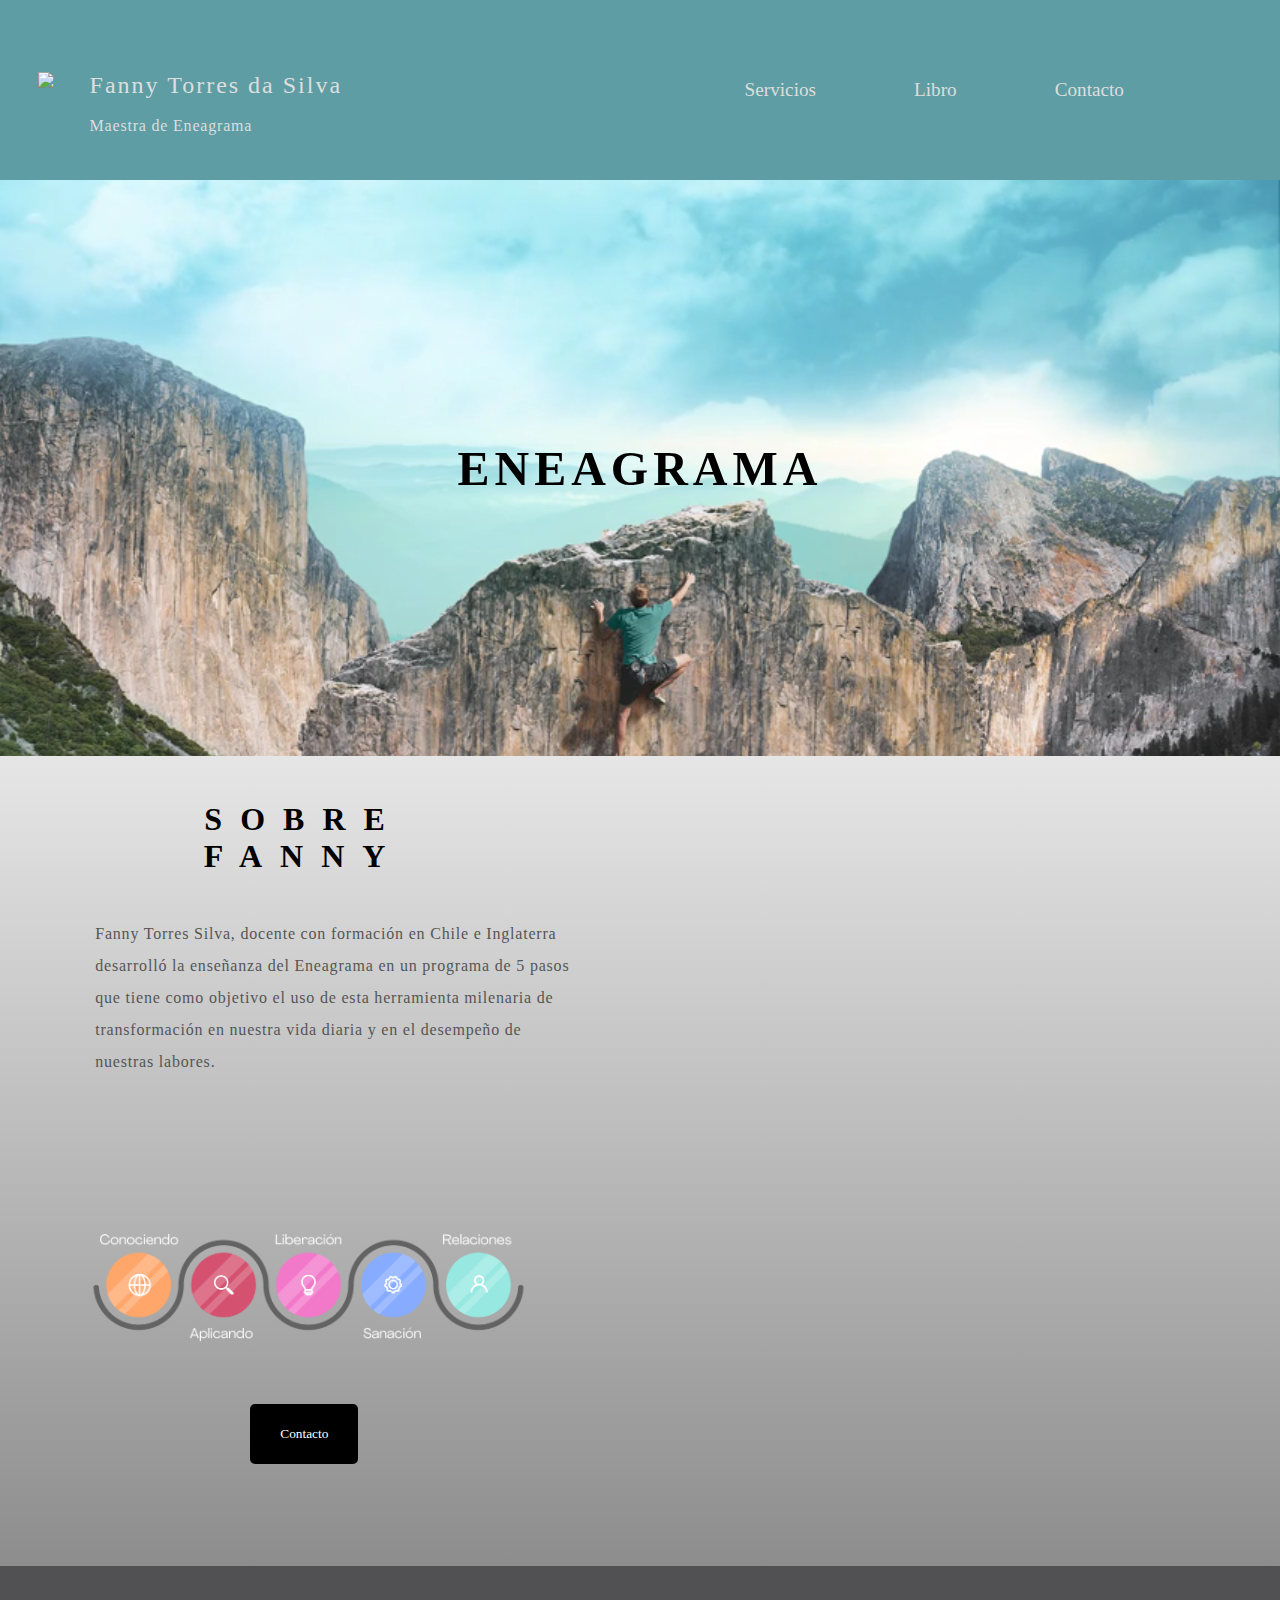
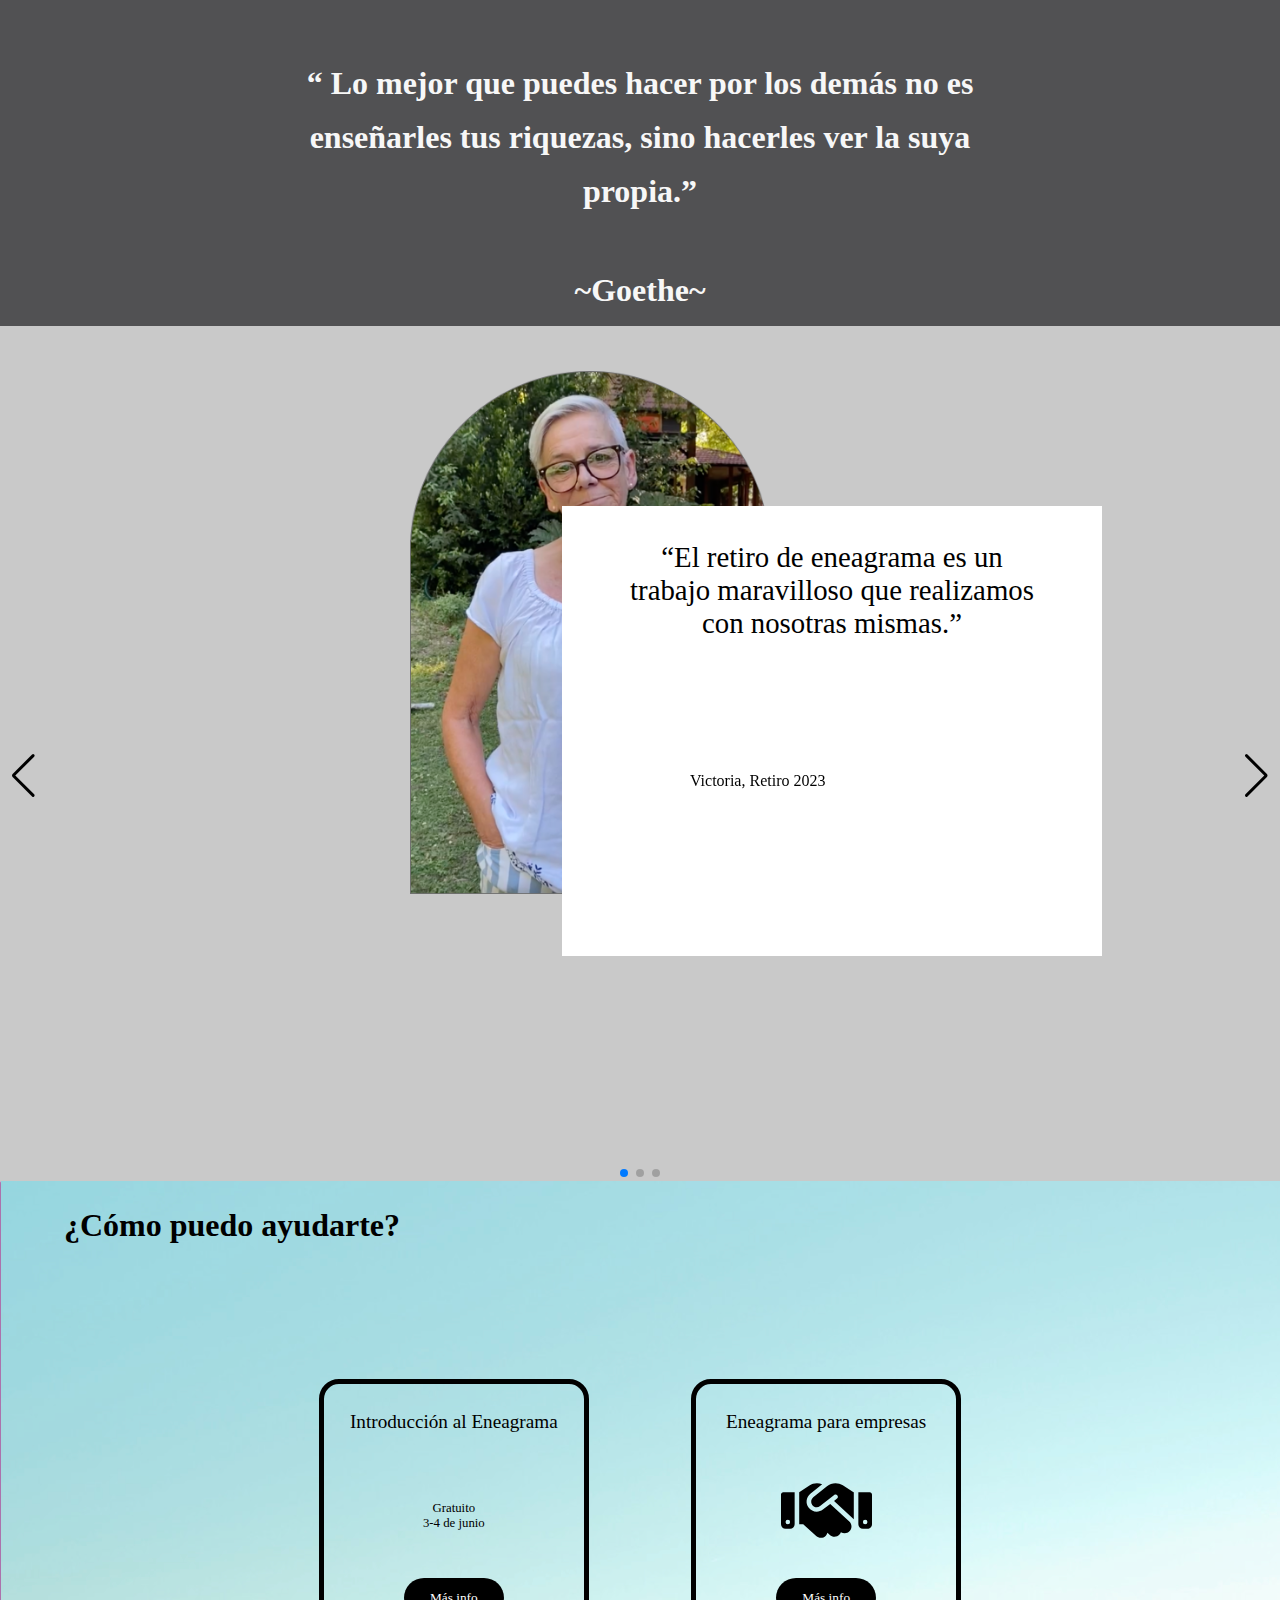
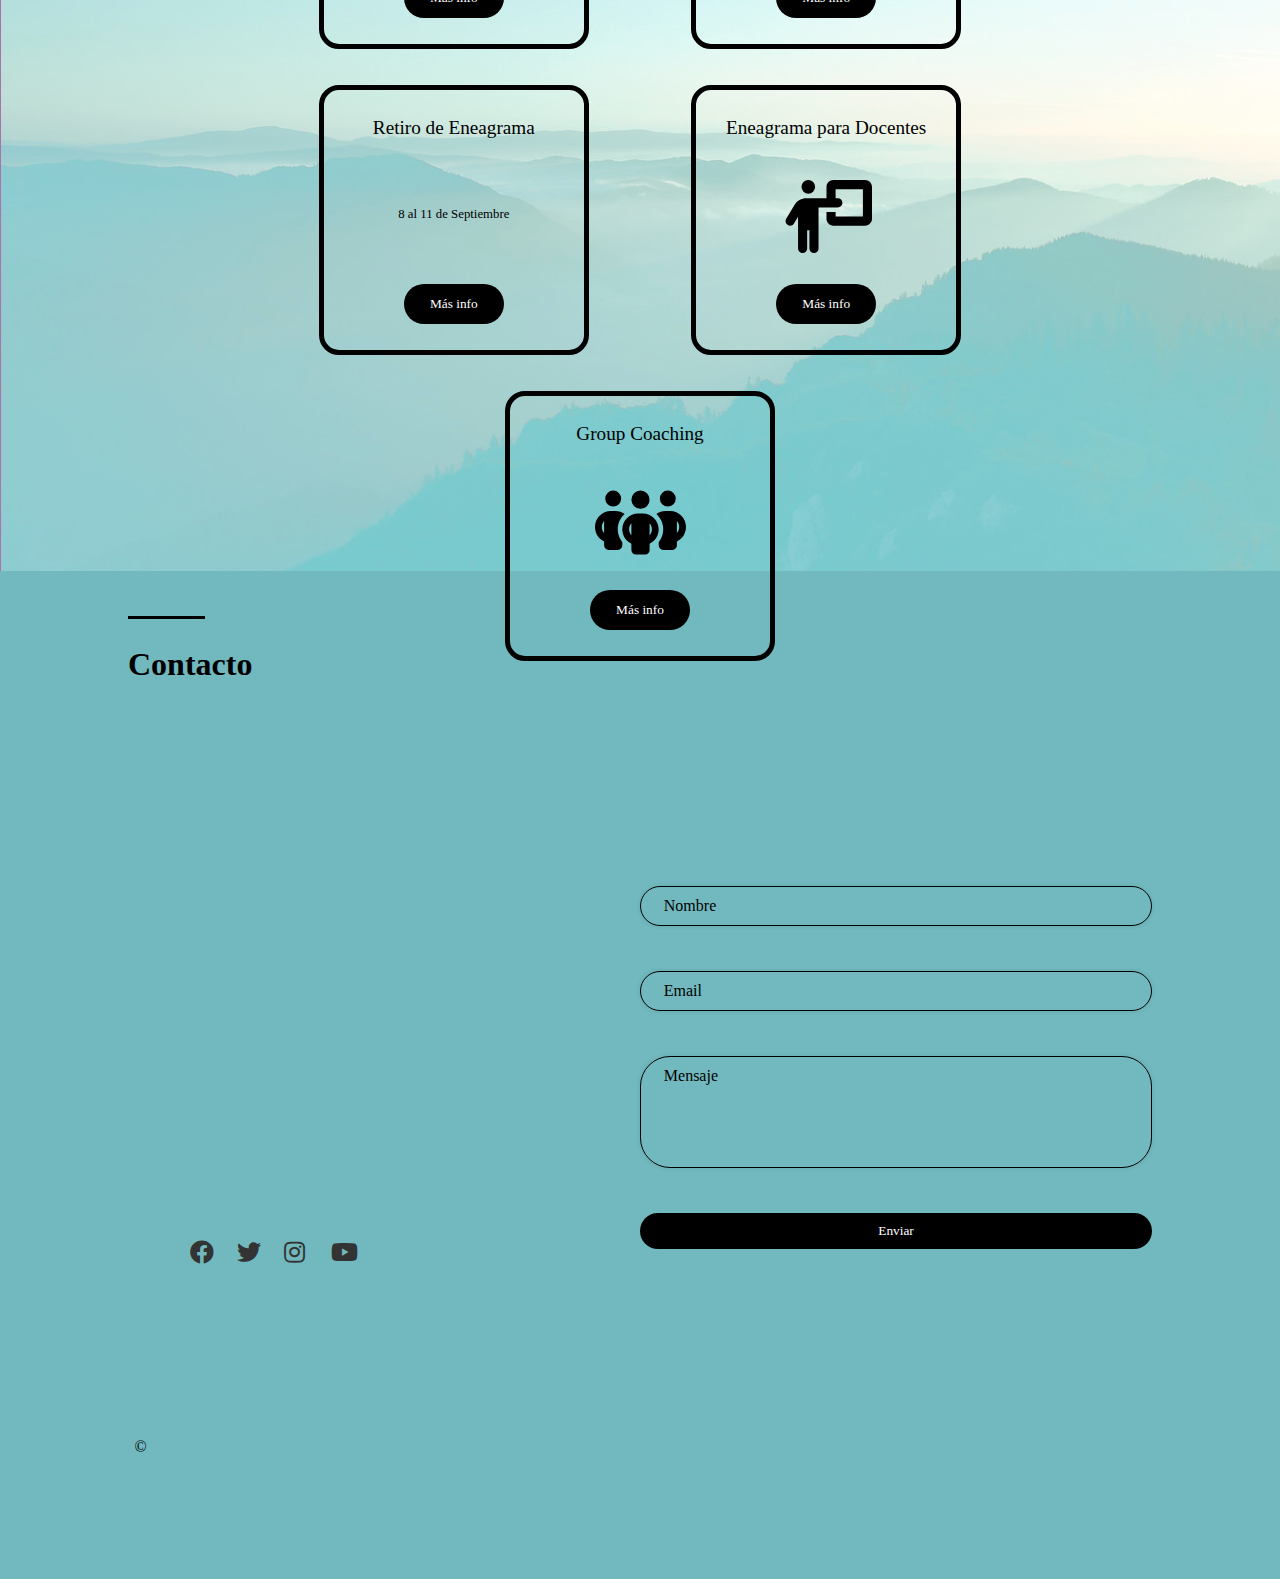
==== commit 91f6c4a1: "added icons to servicios section and fixed intro styles responsive issues" ====
--- a/index.html
+++ b/index.html
@@ -4,6 +4,7 @@
   <meta charset="UTF-8">
   <meta http-equiv="X-UA-Compatible" content="IE=edge">
   <meta name="viewport" content="width=device-width, initial-scale=1.0">
+  <script src="https://code.jquery.com/jquery-3.6.0.min.js"></script>
 <!-- Swiper CSS file -->
   <link rel="stylesheet" href="https://unpkg.com/swiper/swiper-bundle.min.css" />
   <link rel="stylesheet" href="https://cdnjs.cloudflare.com/ajax/libs/font-awesome/5.15.3/css/all.min.css">
@@ -54,11 +55,11 @@
   </section>
 
   <section class="bio">
-    <div id="title_2" class="fade move">
+    <div id="title_2" >
       <h2>SOBRE <br/>FANNY</h2>
     </div>
   
-    <div id="biotext" class="fade move">
+    <div id="biotext">
       <p id= "biotext_p">Fanny Torres Silva, docente con formación en Chile e Inglaterra 
         desarrolló la enseñanza del Eneagrama en un programa de 5 pasos que tiene como 
         objetivo el uso de esta herramienta milenaria de transformación en nuestra vida 
@@ -81,7 +82,7 @@
 los demás no es enseñarles tus riquezas, 
 sino hacerles ver la suya propia.”
     </h2>
-    <h2 class="fade move" id="author">~Goethe~</h2>
+    <h2 id="author">~Goethe~</h2>
 
 
   </section>
@@ -151,26 +152,31 @@
       
       <div class="box">
         <div class="program">Introducción al Eneagrama</div>
+        <span>Gratuito <br> 3-4 de junio</span>
         <button onclick="window.location.href = './intro.html'" class="btn-agendar">Más info</button>
       </div>
 
       <div class="box">
         <div id="box2" class="program">Eneagrama para empresas</div>
+        <img src="./img/icons/handshake-solid.svg" alt="handshake icon">
         <button onclick="window.location.href = './empresas.html'" class="btn-agendar">Más info</button>
       </div>
 
       <div class="box">
         <div class="program">Retiro de Eneagrama</div>
+        <span>8 al 11 de Septiembre</span>
         <button onclick="window.location.href = './retiro.html'" class="btn-agendar">Más info</button>
       </div>
 
       <div class="box">  
         <div class="program">Eneagrama para Docentes</div>
+        <img src="./img/icons/person-chalkboard-solid.svg" alt="teacher icon">
         <button onclick="window.location.href = './docentes.html'"  class="btn-agendar">Más info</button>
       </div>
 
       <div class="box">
         <div class="program">Group Coaching</div>
+        <img src="./img/icons/people-group-solid.svg" alt="group icon">
         <button onclick="window.location.href = './group.html'" class="btn-agendar">Más info</button>
       </div>
     
@@ -246,6 +252,16 @@
       </p>
     </footer>
   </section>
+
+  <script>
+          $(document).ready(function() {
+            $(document).ready(function() {
+        $('#dev').on('click', function() {
+          $(this).toggleClass('active');
+        });
+      });
+    });
+  </script>
   
   <script src="app.js"></script>
   <!-- Swiper JavaScript file -->
--- a/styles.css
+++ b/styles.css
@@ -29,7 +29,16 @@
 			width: 100%;
 			margin: 0;
 			overflow-x: hidden;
-		}
+			opacity: 0;
+			background-color: #232a2e;
+			transition: opacity 1s ease, background-color 1s ease;
+
+		}
+
+		body.loaded {
+			opacity: 1;
+			background-color: initial;
+		  }
 	
 		header {
 			background-color: #5d9da3;
@@ -160,6 +169,7 @@
 			width: 100%;
 			position: relative;
 			top: 20px;
+			
 		}
 	
 		h1 {
@@ -513,11 +523,14 @@
 			margin: 2vh 4vw;
 			position: relative;
 			border-radius: 20px; /* or any other value you prefer */
+			display: flex;
+  			align-items: center;
+			flex-direction: column;
 		  }
 	
 		  .program {
 			font-family: 'Canela';
-			font-size: 2vw;
+			font-size: 1.5vw;
 			width: 80%;
 			height: 10vh;
 			margin: 0 auto; 
@@ -526,6 +539,17 @@
 			justify-content: center;
 			top: 3vh;
 		  }
+
+		  .box-container .box span {
+			font-size: 1vw;
+			font-family: "Agrandir";
+			text-align: center;
+			margin-top: 3vh;
+		  }
+
+		   .box-container .box img {
+			width: 35%;
+		   }
 	
 		  .box a {
 			color: #fff;
@@ -537,7 +561,7 @@
 	
 		  .box-container .box button {
 			width: 100px;
-			height: 50px;
+			height: 40px;
 			border-radius: 40px;
 			background-color: black;
 			color: white;
@@ -716,9 +740,15 @@
 			width: 100%;
 			margin: 0;
 			overflow-x: hidden;
-		  }
-	
-		
+			opacity: 0;
+			background-color: #232a2e;
+			transition: opacity 1s ease, background-color 1s ease;
+		  }
+	
+		  body.loaded {
+			opacity: 1;
+			background-color: initial;
+		  }
 	
 		header {
 			background-color: #659FA3;
@@ -901,19 +931,22 @@
 		}
 	
 		#biopic {
+			width: 50vw;
+			left: 50%;
 			height: 70vh;
+			position: absolute;
 			overflow: hidden;
-			position: absolute;
-			width: 50vw;
-			right: 0;
-		}	
-		
-		#biopicimg{
-			height: 150%;
-			right: 160%;
-			position: relative;
+		}		
+	
+		#biopicimg {
+			position: relative;
+			min-height: 10%;
+			height: 100%;
+			width: 180%;
+			left: -20vw;
 			object-fit: cover;
 		}
+
 		#bioinfo {
 		display: none;
 		}
@@ -1318,9 +1351,15 @@
 			min-height: 100vh;
 			margin: 0;
 			padding: 0;
-			
-		  }
-
+			opacity: 0;
+			background-color: #232a2e;
+			transition: opacity 1s ease, background-color 1s ease;
+		  }
+
+		  body.loaded {
+			opacity: 1;
+			background-color: initial;
+		  }
 	
 
 	header {
@@ -1545,13 +1584,11 @@
 		text-align: center;
 		z-index: 1;
 		font-family: 'Canela';
-		opacity: 0;
 		transform: translateX(-20px);
 		}
 
 	#biotext {
-		top: -5vh;
-		margin: 0 2vh;
+		margin-bottom: 2vh;
 		min-height: auto;
 		width: 80vw;
 		color: rgba(85,85,85,1);
@@ -1559,7 +1596,6 @@
 		z-index: 1;
 		word-wrap:break-word;
 		position: relative;
-		opacity: 0;
 		transition: opacity 0.5s;
 		line-height: 1.5;
 		}
@@ -1571,22 +1607,12 @@
 		font-size: 1em;
 		}
 
-	.bio.animated #title_2,
-	.bio.animated #biotext {
-	opacity: 1;
-	transform: none;
-	transform: translateX(0px);
-	transition: opacity 0.4s, transform 0.4s;
-}
-
-
-
 	#biopic {
 		margin-top: 5vh;
 		margin: 0 auto;
 		max-width: 100%;
 		height: 60vh;
-		overflow: hidden;
+		overflow: clip;
 		text-align: center;
 		position: relative;
 	}		
@@ -1650,7 +1676,7 @@
 		position: relative;
 		overflow: visible;
 		width: 100vw;
-		height: 110vh;
+		height: 90vh;
 		background-color: #C9C9C9;
 		top: 0;
 		display: flex;
@@ -1736,18 +1762,18 @@
 	  }
 
 	  .test_box {
-		background-color: white;
-		top: 20vh;
-		height: 30vw;
+		background-color: white;	
+		height: 30vh;
+		margin: 2vh auto;
 		width: 80vw;
-		margin: 2vh auto;
-		position: relative;
 		display: flex;
 		flex-direction: column;
+		margin-left: 20px; 
+  		margin-right: 20px;
+		margin-top: 80vh; /* Add this line */
+		z-index: 1;
+		align-items: center;
 		justify-content: center;
-		margin-left: 20px; 
-  		margin-right: 20px; 
-
 	}
 
 	#test_1, #test_2, #test_3 {
@@ -1765,7 +1791,7 @@
 	  }
 
 	#test_name_1, #test_name_2, #test_name_3 {
-		position: absolute;
+		position: relative;
 		bottom: 0;
 		font-size: calc(1vw + 0.5rem);
 		font-family: "Agrandir";
@@ -1817,7 +1843,7 @@
 	}
 
 	.box-container {
-		height: 90%;
+		height: 80%;
 		display: grid;
 		grid-template-columns: repeat(2, 1fr);
 		gap: 10px;
@@ -1835,6 +1861,10 @@
 		border-radius: 20px; /* or any other value you prefer */
 		overflow: hidden;
 		position: relative;
+	  }
+	  
+	  .box:nth-child(5) {
+		grid-column: 1 / span 2;
 	  }
 	  
 	  .program {
@@ -1864,7 +1894,7 @@
 		margin: 0;
 		overflow: visible;
 		width: 100vw;
-		height: 100vh;
+		height: 110vh;
 		background-color: #71B9BE;
 	}
 
@@ -1877,6 +1907,7 @@
 		padding-top: 3vh;
 		text-align: left;
 		margin-left: 5vw;
+		margin-top: 10vh;
 		border-top: 3px solid black;
 	}
 
@@ -1981,7 +2012,6 @@
 		position: relative;
 		cursor: pointer;
 		width: 100%;
-		
 	  }
 	  
 	  #dev span {
@@ -1991,12 +2021,12 @@
 		transition: transform 0.5s ease;
 		opacity: 1;
 		font-family: "Agrandir";
-	  }
-
+		color: #000;
+	  }
+	  
 	  #dev span#dev_text {
 		opacity: 0;
 	  }
-
 	  
 	  span #dev_text {
 		opacity: 0;
@@ -2005,14 +2035,15 @@
 		left: 3vh;
 	  }
 	  
-	  #dev:active #dev_text {
+	  #dev.active #dev_text {
 		transform: translateX(10%);
 		opacity: 1;
 		transition: opacity 0.5s ease, transform 1s ease;
 	  }
 	  
-	
-
-	}
-
-
+	  
+	
+
+	}
+
+
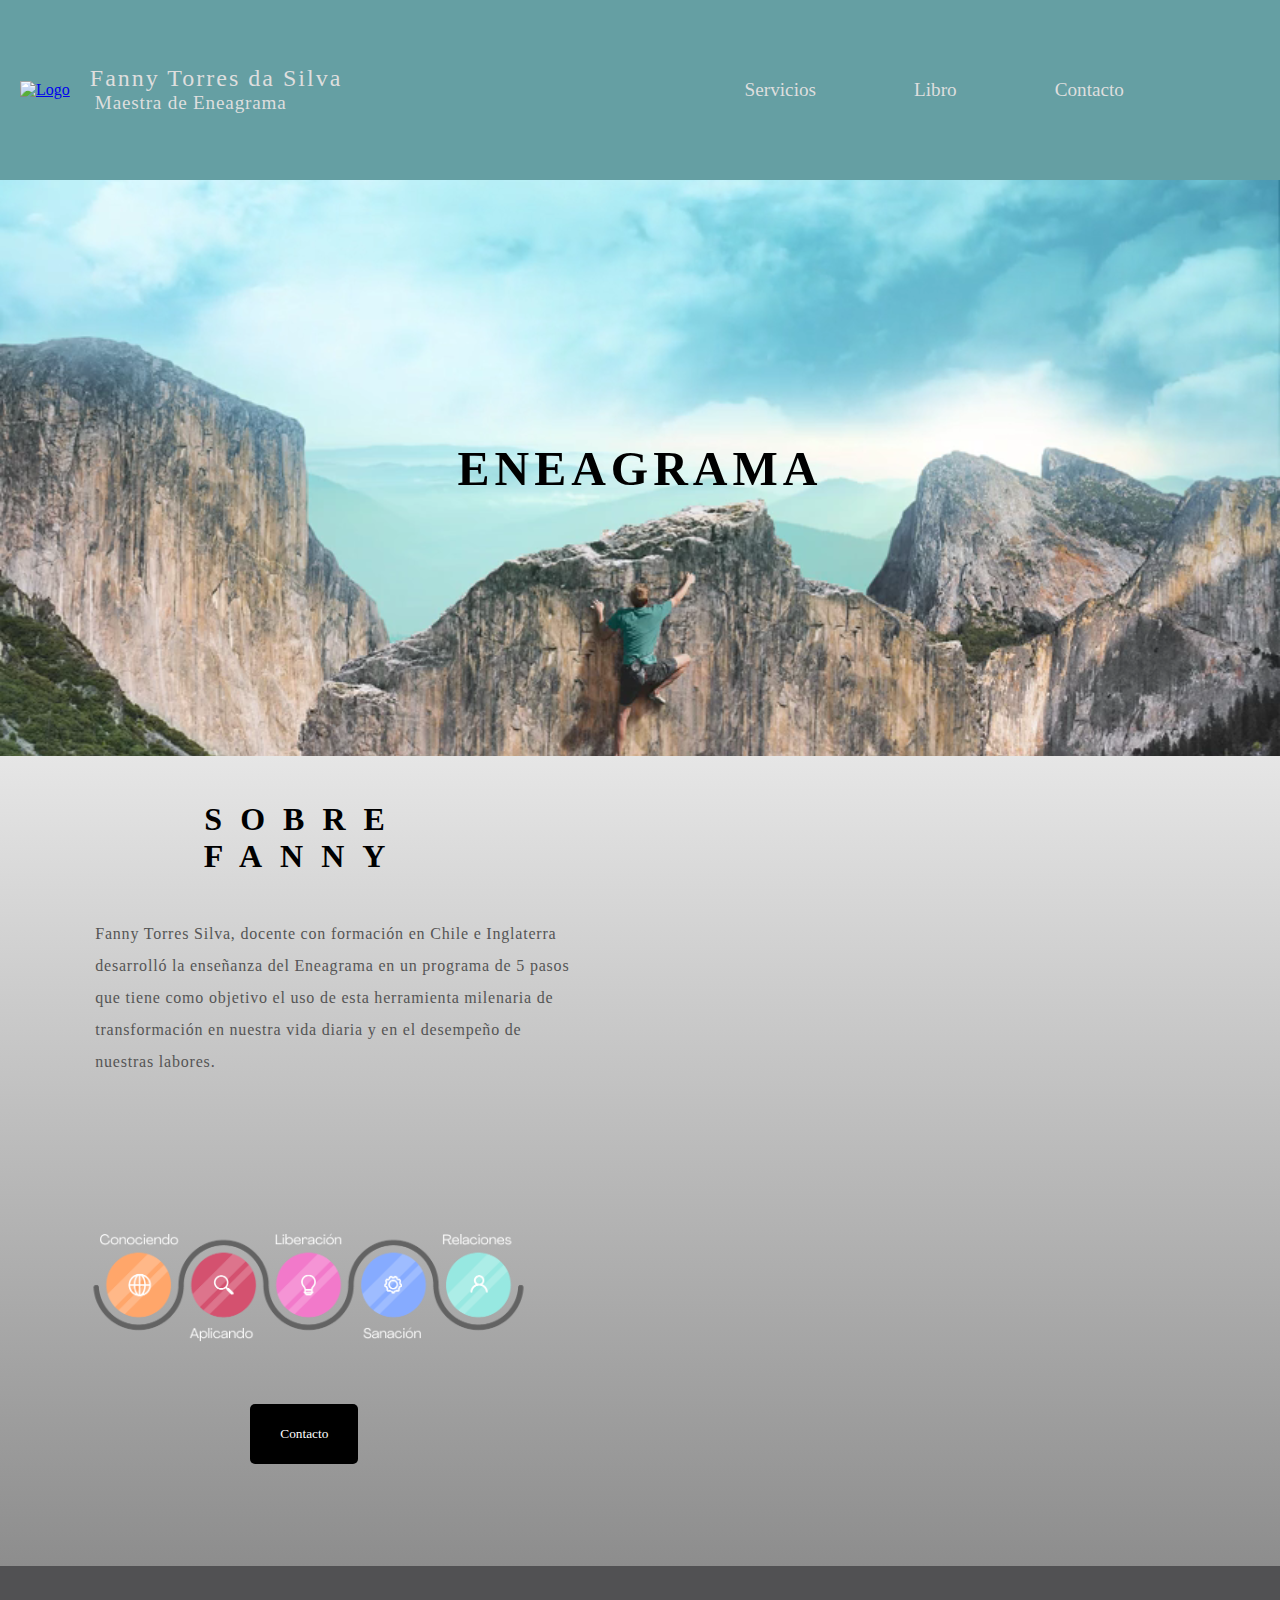
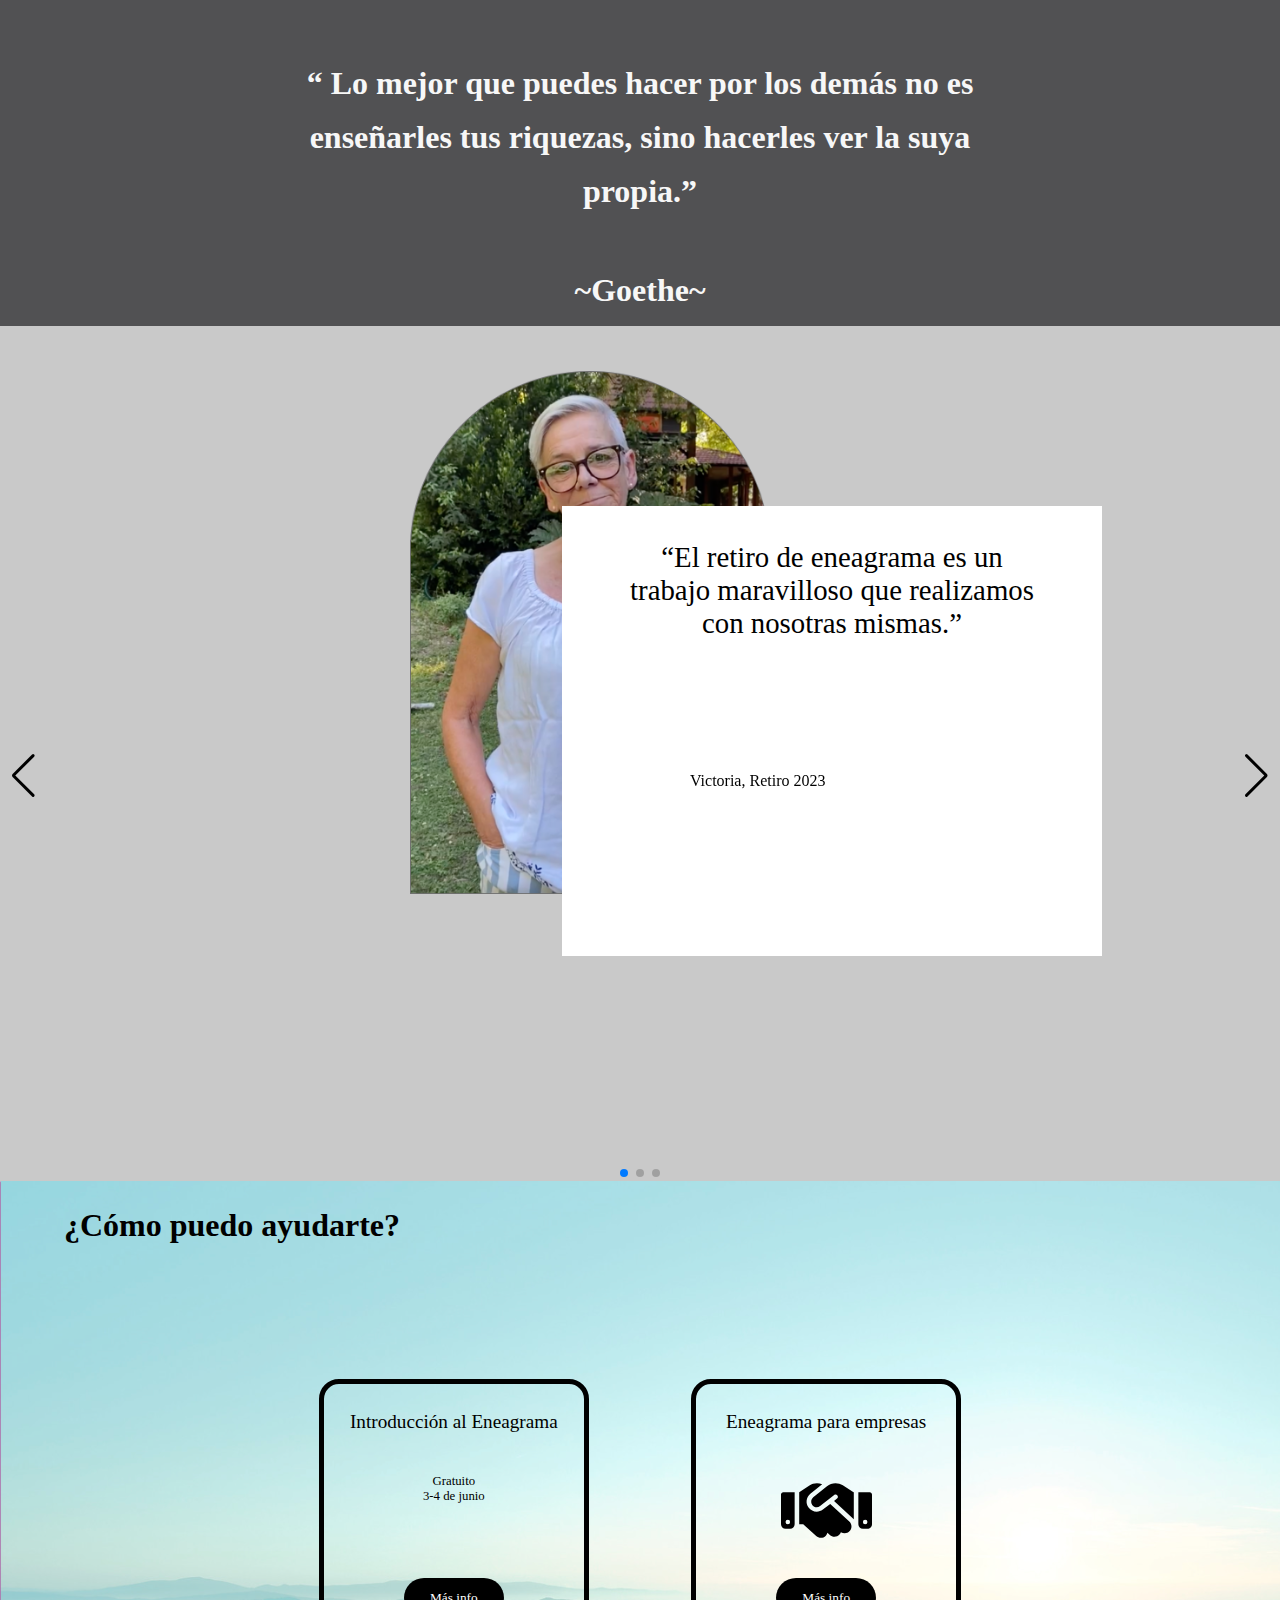
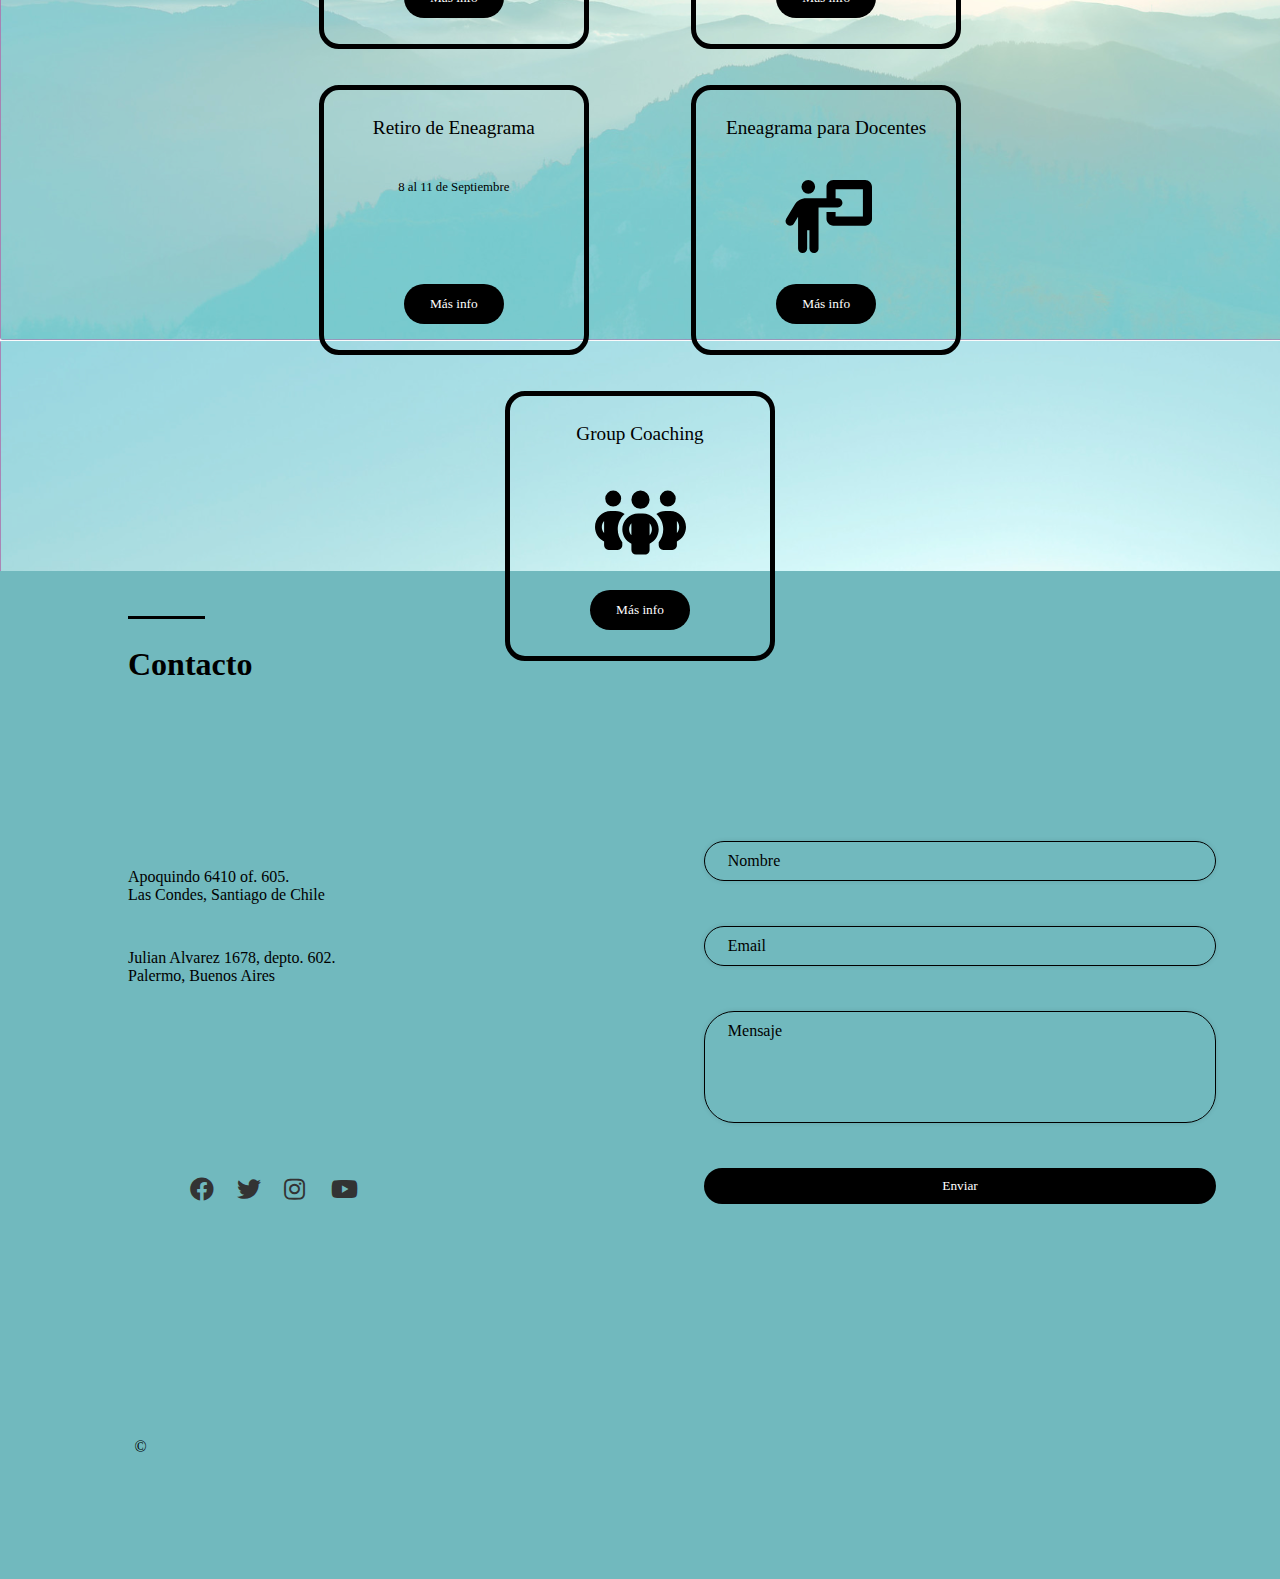
==== commit cc22534a: "added contact address" ====
--- a/index.html
+++ b/index.html
@@ -17,18 +17,18 @@
 
   <header>
     <div id="logo0">
-      <a href='index.html'> <img  src="./favicon.ico"/></a>
-    </div>
-    <span id="logo">
-      <a href="">
-        <span>Fanny Torres da Silva</span>
+      <a href='index.html'>
+        <img src="./favicon.ico" alt="Logo">
       </a>
-    </span>
-  
-    <div id="slogan">
-      <span>Maestra de Eneagrama</span>
-    </div>
-  
+      <span id="logo">
+        <a href="index.html">
+          Fanny Torres da Silva
+        </a>
+        <span id="slogan">
+          Maestra de Eneagrama
+        </span>
+      </span>
+    </div>
     <nav class="nav-menu">
       <div class="hamburger" onclick="toggleMenu()">
         <div id="line-1" class="line"></div>
@@ -49,7 +49,7 @@
     <h1 id="title">ENEAGRAMA</h1>
   
     <div id="hero_img">
-      <img id="poster_image" src="./video/poster.png" alt="Video Poster Image">
+      <img id="poster_image" src="./video/poster.png" alt="Video Poster Image" loading="auto">
       <video id="rockclimb" playsinline autoplay muted loop source src="./video/file.mp4" type="video/mp4"></video>
     </div>
   </section>
@@ -114,7 +114,7 @@
               </span>
             </div>
             <div class="test_name" id="test_name_2">
-              <span>Isabel García, Retiro 2023</span>
+              <span>Isabel García-Reyes, Retiro 2023</span>
             </div>
           </div>
         </div>
@@ -187,7 +187,13 @@
 
   <section class="contacto" id="sec-contacto">
     <h2 id="title_5">Contacto</h2>
-  
+
+    <div id="direccion">
+      <p id="direc-1">Apoquindo 6410 of. 605.<br> Las Condes, Santiago de Chile</p>
+      <p id="direc-2">Julian Alvarez 1678, depto. 602.<br> Palermo, Buenos Aires</p>
+    </div>
+  
+    <div class="form-container">
     <form id="contact-form" method="post" action="https://formspree.io/f/myyaogly">
       <div class="form-group">
         <input type="text" id="name" name="name" placeholder="Nombre" required>
@@ -200,7 +206,8 @@
       </div>
       <button type="submit">Enviar</button>
     </form>
-    
+  </div>
+  
     <script>
       const form = document.getElementById('contact-form');
     
--- a/styles.css
+++ b/styles.css
@@ -7,7 +7,7 @@
 @font-face {
 	font-family: 'Canela', 'GreatDayBold', 'Agrandir';
 	src: url('./fonts/FontsFree-Net-Canela-Regular.ttf') format('truetype'),
-		 url('./fonts/Great Day bold Personal Use') format('truetype'),
+		 url('./fonts/Great Day bold Personal Use.ttf') format('truetype'),
 		 url('./fonts/Agrandir-Regular.ttf') format('truetype');
   }
   
@@ -40,60 +40,66 @@
 			background-color: initial;
 		  }
 	
-		header {
-			background-color: #5d9da3;
-			stroke: rgba(112,112,112,1);
+		  header {
+			display: flex;
+			align-items: center;
+			background-color: #659FA3;
+			stroke: rgba(112, 112, 112, 1);
 			height: 20vh;
-			width: 100vw;
+			width: 100%;
 			overflow: hidden;
-		}
-
-		#logo0 {
-			width: 20vw;
-		}
-
-		#logo0 img{
+			margin: 0 auto;
+		  }
+		  
+		  #logo0 {
+			display: flex;
+			align-items: center;
+			margin-right: 1vw;
+			margin-left: 20px;
+			flex: 1;
+		  }
+		  
+		  #logo0 img {
+			position: relative;
 			width: 40px;
-			margin-top: 8vh;
-			margin-left: 3vw;
-		}
-	
-		#logo {
-			left: 7vw;
-			top: 8vh;
-			position: absolute;
-			overflow: visible;
-			width: 30vw;
-			white-space: nowrap;
-			text-align: left;
+		  }
+		  
+		  #logo {
+			display: flex;
+			align-items: left;
 			font-family: 'Great Day bold Personal Use';
 			font-style: normal;
 			font-weight: normal;
 			font-size: 1.5em;
 			color: rgb(222, 222, 222);
 			letter-spacing: 2px;
-		}
-	
-		#logo a {
+			text-decoration: none;
+			flex-shrink: 0;
+			flex: 1; 
+			flex-direction: column;
+			height: 50px;
+			margin-left: 20px;
+			width: 50px;
+		  }
+		  
+		  #logo a {
 			color: inherit;
 			text-decoration: none;
-		}
-	
-		#slogan {
-			left: 7vw;
-			top: 13vh;
-			position: absolute;
-			overflow: visible;
-			width: 400px;
-			white-space: nowrap;
-			text-align: left;
+		  }
+	  
+		  #slogan {
+			width: 250px;
+			height: 5px;
 			font-family: 'Agrandir';
 			font-style: normal;
 			font-weight: normal;
-			font-size: 1em;
+			font-size: 0.8em;
 			color: rgb(222, 222, 222);
 			letter-spacing: 0.8px;
-		}
+			margin-left: 5px;
+			flex-shrink: 0;
+			flex: 1; 
+		  }
 		/* Styling for the hamburger icon */
 		.hamburger {
 			display: none;	
@@ -489,10 +495,11 @@
 			position: relative;
 			width: 100vw;
 			height: 110vh;
-			left: 0px;
+			left: 0;
 			top: 0;
 			background-image: url("./img/ComponentTMP_0-image.png");
-		}
+			background-size: 105%; /* Increase the size of the background image by 5% */
+		  }
 	
 		#title_4 {
 			white-space: nowrap;
@@ -544,7 +551,7 @@
 			font-size: 1vw;
 			font-family: "Agrandir";
 			text-align: center;
-			margin-top: 3vh;
+			
 		  }
 
 		   .box-container .box img {
@@ -595,10 +602,43 @@
 			border-top: 3px solid black;
 			top: 5vh;
 		}
-	
+
+		#direccion {
+			position: relative;
+			display: flex;
+			flex-direction: column;
+			margin: 0 auto;
+			width: 30vw;
+			height: 30vh;
+			padding-top: 3vh;
+			text-align: left;
+			margin-left: 10vw;
+			top: 15vh;
+		}
+
+		#direccion p {
+			position: relative;
+			font-family: "Agrandir";
+			
+		}
+
+		#direc-2 {
+			margin-top: 5vh;
+		}
+	
+		.form-container {
+			width: 50%;
+			position: relative;
+			left: 50%;
+			bottom: 20vh;
+		}
+
 		form {
 			position: relative;
-			top: 20vh;
+			top: 5vh;
+
+			width: 100%;
+			height: 100%;
 		}
 	
 		.form-group {
@@ -613,13 +653,12 @@
 			position: relative;
 			border-radius: 30px;
 			border: 1px solid black;
-			width: 40%;
+			width: 80%;
 			padding: 10px;
 			font-size: 16px;
 			box-shadow: 0 0 5px rgba(0, 0, 0, 0.1);
 			font-family: "Agrandir";
 			background-color: transparent;
-			left: 20vw;
 			resize: none;
 		}
 		  
@@ -643,7 +682,7 @@
 			padding: 10px 20px;
 			cursor: pointer;
 			width: 40vw;
-			right: 10vw;
+			right: 5vw;
 			position: absolute;
 			z-index:2;
 			font-family: "Agrandir";
@@ -659,10 +698,9 @@
 			justify-content: left;
 			align-items: center;
 			position: relative;
-			bottom: 4vh;
+			bottom: 15vh;
 			height: 5vh;
 			width: 20%;
-			top: 22vh;
 			left: 20vh;
 		  }
 		  
@@ -702,7 +740,7 @@
 			width: 40px;
 			height: 40px;
 			width: 150px;
-			top: 40vh;
+			top: 10vh;
 			left: 6vw;
 		  }
 		  
@@ -750,57 +788,66 @@
 			background-color: initial;
 		  }
 	
-		header {
+		  header {
+			display: flex;
+			align-items: center;
 			background-color: #659FA3;
-			stroke: rgba(112,112,112,1);
+			stroke: rgba(112, 112, 112, 1);
 			height: 20vh;
-			width: 100vw;
+			width: 100%;
 			overflow: hidden;
-		}
-
-		#logo0 img{
+			margin: 0 auto;
+		  }
+		  
+		  #logo0 {
+			display: flex;
+			align-items: center;
+			margin-right: 1vw;
+			margin-left: 20px;
+			flex: 1;
+		  }
+		  
+		  #logo0 img {
+			position: relative;
 			width: 40px;
-			margin-top: 8vh;
-			margin-left: 1.5vw;
-		}
-	
-		#logo {
-			left: 7vw;
-			top: 8vh;
-			position: absolute;
-			overflow: visible;
-			width: 90vw;
-			white-space: nowrap;
-			text-align: left;
+		  }
+		  
+		  #logo {
+			display: flex;
+			align-items: left;
 			font-family: 'Great Day bold Personal Use';
 			font-style: normal;
 			font-weight: normal;
-			font-size: 0.8em;
+			font-size: 1.5em;
 			color: rgb(222, 222, 222);
 			letter-spacing: 2px;
-		}
-	
-		#logo a {
+			text-decoration: none;
+			flex-shrink: 0;
+			flex: 1; 
+			flex-direction: column;
+			height: 50px;
+			margin-left: 20px;
+			width: 50px;
+		  }
+		  
+		  #logo a {
 			color: inherit;
 			text-decoration: none;
-		}
-	
-		#slogan {
-			left: 7vw;
-			top: 0vh;
-			margin-top: 10vh;
-			position: absolute;
-			overflow: visible;
-			width: 508px;
-			white-space: nowrap;
-			text-align: left;
+		  }
+	  
+		  #slogan {
+			width: 250px;
+			height: 5px;
 			font-family: 'Agrandir';
 			font-style: normal;
 			font-weight: normal;
 			font-size: 0.8em;
 			color: rgb(222, 222, 222);
 			letter-spacing: 0.8px;
-		}
+			margin-left: 5px;
+			flex-shrink: 0;
+			flex: 1; 
+		  }
 		/* Styling for the hamburger icon */
 		.hamburger {
 			display: none;	
@@ -1136,7 +1183,7 @@
 			left: 0px;
 			top: 0;
 			background-image: url("./img/ComponentTMP_0-image.png");
-			background-size: cover; /* Set the background image to cover the entire section */
+			background-size: 240%;
   			background-repeat: no-repeat; /* Prevent the background image from repeating */
   			background-position: center; /* Center the background image horizontally and vertically */
 			overflow: hidden;
@@ -1169,8 +1216,10 @@
 			border: 5px solid black;
 			margin: auto;
 			position: relative;
+			border-radius: 20px; /* or any other value you prefer */
+			display: flex;
 			align-items: center;
-			border-radius: 20px; /* or any other value you prefer */
+		  	flex-direction: column;
 		  }
 		  
 		  .box:nth-child(5) {
@@ -1180,12 +1229,24 @@
 	
 		  .program {
 			font-family: 'Canela';
-			font-size: 2em;
+			font-size: 1em;
 			width: 80%;
 			text-align: center;
 			margin: 0 auto; /* Add this line */
 			margin-top: 2vh;
 		  }
+
+		  .box-container .box span {
+			font-size: 1vw;
+			font-family: "Agrandir";
+			text-align: center;
+			margin-top: 3vh;
+		  }
+
+		   .box-container .box img {
+			width: 35%;
+			margin-top: 3vh;
+		   }
 	
 		  .box a {
 			color: #fff;
@@ -1198,7 +1259,7 @@
 	
 		  .box-container .box button {
 			width: 100px;
-			height: 50px;
+			height: 40px;
 			border-radius: 40px;
 			background-color: black;
 			color: white;
@@ -1217,7 +1278,7 @@
 			margin: 0;
 			overflow: visible;
 			width: 100vw;
-			height: 100vh;
+			height: 120vh;
 			background-color: #71B9BE;
 		}
 	
@@ -1324,18 +1385,48 @@
 		  .social-media a:hover {
 			color: #4267b2; /* change the color on hover */
 		  }
-	
-		  p#dev {
-			white-space: nowrap;
+
+		  footer {
+			display: flex;
+			justify-content: start;
+			align-items: center;
+			margin-left: 4.5vw;
+			margin-top: 35vh;
+		  }
+	
+		
+		  #dev {
+			position: relative;
+			cursor: pointer;
+			width: 100%;
+		  }
+		  
+		  #dev span {
+			position: absolute;
+			left: 3vh;
+			top: 8vh;
+			transition: transform 0.5s ease;
+			opacity: 1;
 			font-family: "Agrandir";
-			color: rgba(0,0,0,1);
-			text-align: left;
-			margin-left: 6vw;
-			top: 38vh;
-			position: relative;
-		
-		  }
-		
+			color: #000;
+		  }
+		  
+		  #dev span#dev_text {
+			opacity: 0;
+		  }
+		  
+		  span #dev_text {
+			opacity: 0;
+			width: 100vw;
+			font-family: "Agrandir";
+			left: 3vh;
+		  }
+		  
+		  #dev.active #dev_text {
+			transform: translateX(10%);
+			opacity: 1;
+			transition: opacity 0.5s ease, transform 1s ease;
+		  }
 	
 	}
 
@@ -1362,68 +1453,67 @@
 		  }
 	
 
-	header {
-		background-color: #659FA3;
-		stroke: rgba(112,112,112,1);
-		height: 20vh;
-		width: 100%;
-		overflow: hidden;
-	}
-
-	#logo0 {
-		width: 20vw;
-	}
-
-		#logo0 img{
+		  header {
+			display: flex;
+			align-items: center;
+			background-color: #659FA3;
+			stroke: rgba(112, 112, 112, 1);
+			height: 20vh;
+			width: 100%;
+			overflow: hidden;
+			margin: 0 auto;
+		  }
+		  
+		  #logo0 {
+			display: flex;
+			align-items: center;
+			margin-right: 1vw;
+			margin-left: 20px;
+			flex: 1;
+		  }
+		  
+		  #logo0 img {
+			position: relative;
 			width: 40px;
-			margin-top: 6vh;
-			margin-left: 1.5vw;
-		}
-
-	#logo {
-		left: 20vw;
-		top: 8vh;
-		position: absolute;
-		overflow: visible;
-		width: 60vw;
-		white-space: nowrap;
-		text-align: left;
-		font-family: 'Great Day bold Personal Use';
-		font-style: normal;
-		font-weight: normal;
-		font-size: 0.8em;
-		color: rgb(222, 222, 222);
-		letter-spacing: 2px;
-	}
-
-
-	#logo0 img{
-		width: 40px;
-		margin-top: 6vh;
-		margin-left: 5vw;
-	}
-
-	#logo a {
-		color: inherit;
-        text-decoration: none;
-	}
-
-	#slogan {
-		left: 20vw;
-		top: 10vh;
-		position: absolute;
-		overflow: visible;
-		width: 60vw;
-		white-space: nowrap;
-		text-align: left;
-		font-family: "Agrandir";
-		font-style: normal;
-		font-weight: normal;
-		font-size: 0.8em;
-		color: rgb(222, 222, 222);
-		letter-spacing: 0.8px;
-	}
-
+		  }
+		  
+		  #logo {
+			display: flex;
+			align-items: left;
+			font-family: 'Great Day bold Personal Use';
+			font-style: normal;
+			font-weight: normal;
+			font-size: 1em;
+			color: rgb(222, 222, 222);
+			letter-spacing: 2px;
+			text-decoration: none;
+			flex-shrink: 0;
+			flex: 1; 
+			flex-direction: column;
+			height: 50px;
+			margin-left: 20px;
+			width: 300px;
+		  }
+		  
+		  #logo a {
+			color: inherit;
+			text-decoration: none;
+		  }
+		  
+		  #slogan {
+			width: 4000px;
+			height: 5px;
+			font-family: 'Agrandir';
+			font-style: normal;
+			font-weight: normal;
+			font-size: 0.8em;
+			color: rgb(222, 222, 222);
+			letter-spacing: 0.7px;
+			margin-left: 5px;
+			flex-shrink: 0;
+			flex: 1; 
+		  }
+			
 		/* Styling for the hamburger icon */
 		.hamburger {
 			width: 4vh;
@@ -1471,24 +1561,26 @@
 	.nav-menu .menu-box {
 		position: fixed;
 		top: -10vh;
-		width: 100vw;
+		width: 100%;
 		height: 100vh;
 		opacity: 0;
+		left: 0;
 		background: linear-gradient(to bottom, rgba(0, 0, 0, 1), rgba(0, 0, 0, 0.5));
 		z-index: 0;
 		transform: translateY(-20px);
 		transition: all 0.8s ease;
 		pointer-events: none; 
-	  }
-
-	  .nav-menu .menu-box.slide-in {
+		}
+	  
+		.nav-menu .menu-box.slide-in {
 		opacity: 1;
 		transform: translateY(10vh);
 		z-index: 1;
 		transition: all 0.8s ease;
 		max-width: 100%;
 		pointer-events: auto; 
-	  }
+		left: 0;
+		}
 	  
 
 	/* Styling for the menu buttons */
@@ -1770,7 +1862,7 @@
 		flex-direction: column;
 		margin-left: 20px; 
   		margin-right: 20px;
-		margin-top: 80vh; /* Add this line */
+		margin-top: 50vh; /* Add this line */
 		z-index: 1;
 		align-items: center;
 		justify-content: center;
@@ -1824,7 +1916,7 @@
 		left: 0px;
 		top: 0;
 		background-image: url("./img/ComponentTMP_0-image.png");
-		background-size: cover; /* Set the background image to cover the entire section */
+		background-size: 350%;
 		background-repeat: no-repeat; /* Prevent the background image from repeating */
 		background-position: center; /* Center the background image horizontally and vertically */
 		overflow: hidden;
@@ -1834,7 +1926,7 @@
 	#title_4 {
 		white-space: nowrap;
 		font-family: 'Canela';
-		font-size: 8vw;
+		font-size: 5vw;
 		color: rgba(0,0,0,1);
 		text-align: left;
 		margin-left: 5vw;
@@ -1861,6 +1953,8 @@
 		border-radius: 20px; /* or any other value you prefer */
 		overflow: hidden;
 		position: relative;
+		display: flex;
+	  	flex-direction: column;
 	  }
 	  
 	  .box:nth-child(5) {
@@ -1869,11 +1963,22 @@
 	  
 	  .program {
 		font-family: 'Canela';
-		font-size: calc(2.5vw + 0.5rem);
+		font-size: calc(1vw + 0.5rem);
 		margin: 2vh auto;
 		width: 80%;
 		text-align: center;
 	  }
+
+	  .box-container .box span {
+		font-size: 4vw;
+		font-family: "Agrandir";
+		text-align: center;
+		
+	  }
+
+	   .box-container .box img {
+		width: 35%;
+	   }
 
 	.box-container .box button {
 		width: 70px;
@@ -2046,4 +2151,719 @@
 
 	}
 
-
+	@media (max-width: 480px) {
+		
+		html {
+			margin: 0;
+			padding: 0;
+			scroll-behavior: smooth;
+		  }
+	
+		  body {
+			min-height: 100vh;
+			margin: 0;
+			padding: 0;
+			opacity: 0;
+			background-color: #232a2e;
+			transition: opacity 1s ease, background-color 1s ease;
+		  }
+
+		  body.loaded {
+			opacity: 1;
+			background-color: initial;
+		  }
+	
+
+		  header {
+			display: flex;
+			align-items: center;
+			background-color: #659FA3;
+			stroke: rgba(112, 112, 112, 1);
+			height: 20vh;
+			width: 100%;
+			overflow: hidden;
+			margin: 0 auto;
+		  }
+		  
+		  #logo0 {
+			display: flex;
+			align-items: center;
+			margin-right: 1vw;
+			margin-left: 20px;
+			flex: 1;
+		  }
+		  
+		  #logo0 img {
+			position: relative;
+			width: 40px;
+		  }
+		  
+		  #logo {
+			display: flex;
+			align-items: left;
+			font-family: 'Great Day bold Personal Use';
+			font-style: normal;
+			font-weight: normal;
+			font-size: 1em;
+			color: rgb(222, 222, 222);
+			letter-spacing: 2px;
+			text-decoration: none;
+			flex-shrink: 0;
+			flex: 1; 
+			flex-direction: column;
+			height: 50px;
+			margin-left: 20px;
+			width: 300px;
+		  }
+		  
+		  #logo a {
+			color: inherit;
+			text-decoration: none;
+		  }
+		  
+		  #slogan {
+			width: 4000px;
+			height: 5px;
+			font-family: 'Agrandir';
+			font-style: normal;
+			font-weight: normal;
+			font-size: 0.8em;
+			color: rgb(222, 222, 222);
+			letter-spacing: 0.7px;
+			margin-left: 5px;
+			flex-shrink: 0;
+			flex: 1; 
+		  }
+			
+		/* Styling for the hamburger icon */
+		.hamburger {
+			width: 4vh;
+			height: 6vh;
+			display: flex;
+			flex-direction: column;
+			justify-content: center;
+			align-items: center;
+			cursor: pointer;
+			position: absolute;
+			right: 4vh;
+			top: 7vh;
+			z-index: 2;
+		  }
+		  
+		  .line {
+			width: 100%;
+			height: 2px;
+			background-color: rgb(222, 222, 222);
+			transition: transform 0.3s ease;
+			margin-bottom: 8px;
+		  }
+		  
+		  .line.active:nth-child(2) {
+			transform: scale(0);
+			background-color: #fff;
+		  }
+		  
+		  .line.active:nth-child(1) {
+			transform: translateY(10px) rotate(45deg);
+			background-color: #fff;
+		  }
+		  
+		  .line.active:nth-child(3) {
+			transform: translateY(-10px) rotate(-45deg);
+			background-color: #fff;
+		  }
+		  
+		.nav-menu {
+			height: 100%;
+			width: 100%
+		}
+
+	/* Styling for the menu */
+	.nav-menu .menu-box {
+		position: fixed;
+		top: -10vh;
+		width: 100%;
+		height: 100vh;
+		opacity: 0;
+		left: 0;
+		background: linear-gradient(to bottom, rgba(0, 0, 0, 1), rgba(0, 0, 0, 0.5));
+		z-index: 0;
+		transform: translateY(-20px);
+		transition: all 0.8s ease;
+		pointer-events: none; 
+		}
+	  
+		.nav-menu .menu-box.slide-in {
+		opacity: 1;
+		transform: translateY(10vh);
+		z-index: 1;
+		transition: all 0.8s ease;
+		max-width: 100%;
+		pointer-events: auto; 
+		left: 0;
+		}
+	  
+
+	/* Styling for the menu buttons */
+	.menu_buttons {
+		margin: 0;
+		padding: 0;
+		list-style: none;
+		top: 10vh;
+		width: 50%;
+		height: 80%;
+	}
+
+	.menu_buttons li {
+		display: list-item;
+		margin-top: 10vh;
+		margin-left: 5vh;
+	}
+
+	.menu_buttons li a {
+		padding: 15px;
+		color: #000;
+		text-decoration: none;
+		font-family: "Agrandir";
+		color: rgb(222, 222, 222);
+	}
+	
+	section {
+		height: 100vh;
+		flex: 1; /* distribute available space equally */
+		background-color: #eee; /* optional styling */
+		}
+
+		#hero {
+			width: 100%;
+			height: 75vw;
+			top: 20vh;
+			display: flex;
+			align-items: center;
+			justify-content: center;
+			overflow: hidden;
+		  }
+		  
+		  #hero_img {
+			position: relative;
+			width: 100%;
+			height: 100%;
+			overflow: hidden;
+		  }
+		  
+		  #rockclimb, #hero_img img {
+			width: 100%;
+			height: 100%;
+			object-fit: cover;
+		  }
+		  
+	  
+
+	h1 {
+		position: absolute;
+		font-family: 'Canela';
+		text-align: center;
+		vertical-align: middle;
+		letter-spacing: 5px;
+		z-index: 1;
+		font-size: 2em;
+		}
+
+	section.bio {
+		width: 100vw;
+		height: 110vh;
+		top: 85vh;
+		display: flex;
+		flex-direction: column;
+		align-items: center;
+		background: linear-gradient(to bottom, #E6E6E6, #8d8d8d);
+		}
+
+	h2 {
+		font-family: 'Canela';
+		font-size: 1.5em;
+		}
+
+	#title_2 {
+		height: 20vh;
+		width: 60vw;
+		top: 5vh;
+		position: relative;
+		padding-top: 10px;
+		letter-spacing: 2vh;
+		overflow: visible;
+		white-space: nowrap;
+		text-align: left;
+		text-align: center;
+		z-index: 1;
+		font-family: 'Canela';
+		transform: translateX(-20px);
+		}
+
+	#biotext {
+		margin-bottom: 2vh;
+		min-height: auto;
+		width: 80vw;
+		color: rgba(85,85,85,1);
+		letter-spacing: 0.8px;
+		z-index: 1;
+		word-wrap:break-word;
+		position: relative;
+		transition: opacity 0.5s;
+		line-height: 1.5;
+		}
+
+	#biotext_p {
+		flex: 1;
+		width: 97%;
+		height: 100%;
+		font-size: 1em;
+		}
+
+	#biopic {
+		margin-top: 5vh;
+		margin: 0 auto;
+		max-width: 100%;
+		height: 60vh;
+		overflow: clip;
+		text-align: center;
+		position: relative;
+	}		
+
+	#biopicimg {
+		position: relative;
+		min-height: 10%;
+		width: 150%;
+		left: -30vw;
+		bottom: 10vh;
+	}
+	#bioinfo {
+		height: 20vh;
+		width: 30vw;
+		left: 18vh;
+		bottom: -70vh;
+		position: absolute;
+		display: none;
+		overflow: hidden;
+	}
+
+	button.bio_cta {
+			display: inline-block;
+			background-color: black;
+			color: white;
+			padding: 15px 30px;
+			text-decoration: none;
+			border-radius: 5px;
+			margin-top: 5vh;
+			margin-bottom: 5vh;
+			cursor: pointer;
+			font-family: "Agrandir";
+		  }
+
+	button.bio_cta:hover {
+			background-color: #333;
+		  }
+
+		section.quote {
+		height: 40vh;
+		background-color: #515153;
+		margin-top: -3vh;
+		position: relative;
+		}
+
+		section.quote h2 {
+			width: 60vw;
+			line-height: 4vh;
+			text-align: center;
+			margin: auto;
+			color: #f7f7f7;
+			position: relative;
+			top: 4vh;
+			  }
+
+			  section.quote #author  {
+				margin-top: 3vh;
+			  }
+
+	section.testimonios {
+		position: relative;
+		overflow: visible;
+		width: 100vw;
+		height: 90vh;
+		background-color: #C9C9C9;
+		top: 0;
+		display: flex;
+		flex-direction: column;
+	}
+
+	.swiper-container {
+		width: 100vw;
+		height: 100vh;
+		overflow: hidden;
+		margin-top:8vh;
+	}
+
+	.swiper-wrapper {
+		position: relative;
+		width: 90vw;
+		height: 90vw;
+		
+	  }
+
+	  .swiper-slide {
+		position: relative;
+		top: 0;
+		width: 90vw;
+		height: 100%;
+		opacity: 1; /* add this line back */
+		transition: opacity 0.5s ease;
+		display: flex;
+		justify-content: center;
+		align-items: center;
+		
+	  }
+	  
+	  .swiper-slide.active {
+		position: relative;
+		top: 0;
+		width: 100vw;
+		height: 100%;
+		left: 0;
+	  }
+	  
+	  .swiper-slide img {
+		max-width: 80vw;
+		max-height: 100%;
+	  }
+
+	  .swiper-slide.test_name, .swiper-slide.test {
+		padding: 20px;
+		margin: 0;
+		color: #fff;
+		background-color: rgba(0,0,0,0.5);
+		width: 100%;
+	  }
+
+	  .prev-button, .next-button {
+		position: absolute;
+		top: 50%;
+		transform: translateY(-50%);
+		font-size: 2em;
+		background-color: transparent;
+		border: none;
+		cursor: pointer;
+	  }
+	  
+	  .prev-button {
+		left: 20px;
+		color: black !important;
+	  }
+	  
+	  .next-button {
+		right: 20px;
+	  }
+	  .swiper-button-next::after {
+		color: black !important;
+	}
+		.swiper-button-prev::after {
+		color: black !important;
+	}
+
+	.swiper-pagination {
+		height: 10px;
+		width: 50px;
+	  }
+
+	  .test_box {
+		background-color: white;	
+		height: 30vh;
+		margin: 2vh auto;
+		width: 80vw;
+		display: flex;
+		flex-direction: column;
+		margin-left: 20px; 
+  		margin-right: 20px;
+		margin-top: 50vh; /* Add this line */
+		z-index: 1;
+		align-items: center;
+		justify-content: center;
+	}
+
+	#test_1, #test_2, #test_3 {
+		margin: 5vh auto;
+		width: 75%;
+	}
+
+	#test_text_1, #test_text_2, #test_text_3 {
+		position: relative;
+		font-family: 'Canela';
+		font-size: 4vw;
+		top: 0;
+		text-align: center;
+		display: block; 
+	  }
+
+	#test_name_1, #test_name_2, #test_name_3 {
+		position: relative;
+		bottom: 0;
+		font-size: calc(1vw + 0.5rem);
+		font-family: "Agrandir";
+		text-align: left;
+		width: 80vw;
+		left: 10vw;
+	}
+	#test_img_1  {
+		position: absolute;
+		max-width: 40vh;
+		top: 0;
+	}
+
+	#test_img_2 {
+		position: absolute;
+		max-width: 40vh;
+		top: 0;
+	}
+
+	#test_img_3 {
+		position: absolute;
+		max-width: 40vh;
+		top: 0;
+	}
+
+	section.servicios {
+		position: relative;
+		width: 100vw;
+		height: 150vh;
+		left: 0px;
+		top: 0;
+		background-image: url("./img/ComponentTMP_0-image.png");
+		background-size: 550%;
+		background-repeat: no-repeat; /* Prevent the background image from repeating */
+		background-position: center; /* Center the background image horizontally and vertically */
+		overflow: hidden;
+		
+	}
+
+	#title_4 {
+		white-space: nowrap;
+		font-family: 'Canela';
+		font-size: 5vw;
+		color: rgba(0,0,0,1);
+		text-align: left;
+		margin-left: 5vw;
+		top: 10vw;
+		position: relative;
+	}
+
+	.box-container {
+		height: 80%;
+		display: grid;
+		grid-template-columns: repeat(2, 1fr);
+		gap: 10px;
+		align-items: center;
+		justify-content: center;
+		margin: 5vh 0;
+	  }
+	  
+	  .box {
+		width: 25vh;
+		height: 25vh;
+		border: 5px solid black;
+		margin: auto;
+		align-items: center;
+		border-radius: 20px; /* or any other value you prefer */
+		overflow: hidden;
+		position: relative;
+		display: flex;
+	  	flex-direction: column;
+	  }
+	  
+	  .box:nth-child(5) {
+		grid-column: 1 / span 2;
+	  }
+	  
+	  .program {
+		font-family: 'Canela';
+		font-size: calc(1vw + 0.5rem);
+		margin: 2vh auto;
+		width: 80%;
+		text-align: center;
+	  }
+
+	  .box-container .box span {
+		font-size: 4vw;
+		font-family: "Agrandir";
+		text-align: center;
+		
+	  }
+
+	   .box-container .box img {
+		width: 35%;
+	   }
+
+	.box-container .box button {
+		width: 70px;
+		height: 30px;
+		border-radius: 40px;
+		background-color: black;
+		color: white;
+		text-align: center;
+		cursor: pointer;
+		font-family: "Agrandir";
+		position: absolute; /* Change from relative to absolute */
+		left: 50%; /* Move the button to the horizontal center */
+		bottom: 10%; /* Adjust the desired vertical position */
+		transform: translateX(-50%); /* Center the button horizontally */
+	  }
+	  
+	section.contacto {
+		margin: 0;
+		overflow: visible;
+		width: 100vw;
+		height: 110vh;
+		background-color: #71B9BE;
+	}
+
+	#title_5 {
+		position: absolute;
+		font-family: 'Canela';
+		color: rgba(0,0,0,1);
+		width: 15vw;
+		height: 15vh;
+		padding-top: 3vh;
+		text-align: left;
+		margin-left: 5vw;
+		margin-top: 10vh;
+		border-top: 3px solid black;
+	}
+
+	form {
+		position: relative;
+		top: 20vh;
+	}
+
+	.form-group {
+		margin-bottom: 5vh;
+		display: flex;
+		flex-direction: column;
+		align-items: center;
+		
+	}
+	  
+	label {
+		position: absolute;
+		top: 10px;
+		left: 10px;
+		pointer-events: none;
+		transition: 0.2s ease all;
+	}
+	  
+	input[type="text"], input[type="email"], textarea {
+		position: relative;
+		border-radius: 30px;
+		border: 1px solid black;
+		width: 90%;
+		padding: 10px;
+		font-size: 16px;
+		box-shadow: 0 0 5px rgba(0, 0, 0, 0.1);
+		font-family: "Agrandir";;
+		background-color: transparent;
+	}
+	  
+	input::placeholder {
+		font-family: "Agrandir";
+		color: #000000;
+		text-indent: 5vw;
+	  }
+
+	textarea::placeholder {
+		font-family: "Agrandir";
+		color: #000000;
+		text-indent: 5vw;
+	}
+	  
+	button[type="submit"] {
+		background-color: #000;
+		color: #fff;
+		border: none;
+		border-radius: 30px;
+		padding: 10px 20px;
+		cursor: pointer;
+		width: 40vw;
+		right: 10vw;
+		position: absolute;
+		font-family: "Agrandir";
+	}
+	  
+	button[type="submit"]:hover {
+		background-color: #424141e9;
+		
+	}
+
+	  .social-media {
+		display: flex;
+		justify-content: left;
+		align-items: center;
+		position: relative;
+		bottom: 4vh;
+		width: 90%;
+		margin-left: 3vw;
+		top: 30vh;
+	  }
+	  
+	  .social-media a {
+		margin: 0 10px;
+		color: #333;
+		font-size: 24px;
+		width: 3vh;
+		height: 3vh;
+	  }
+
+	  .icon-facebook, 
+	  
+	  .social-media a:hover {
+		color: #4267b2; /* change the color on hover */
+	  }
+
+	  footer {
+		display: flex;
+		justify-content: start;
+		align-items: center;
+		margin-left: 4.5vw;
+		margin-top: 35vh;
+	  }
+
+	
+	  #dev {
+		position: relative;
+		cursor: pointer;
+		width: 100%;
+	  }
+	  
+	  #dev span {
+		position: absolute;
+		left: 3vh;
+		top: 8vh;
+		transition: transform 0.5s ease;
+		opacity: 1;
+		font-family: "Agrandir";
+		color: #000;
+	  }
+	  
+	  #dev span#dev_text {
+		opacity: 0;
+	  }
+	  
+	  span #dev_text {
+		opacity: 0;
+		width: 100vw;
+		font-family: "Agrandir";
+		left: 3vh;
+	  }
+	  
+	  #dev.active #dev_text {
+		transform: translateX(10%);
+		opacity: 1;
+		transition: opacity 0.5s ease, transform 1s ease;
+	  }
+		}
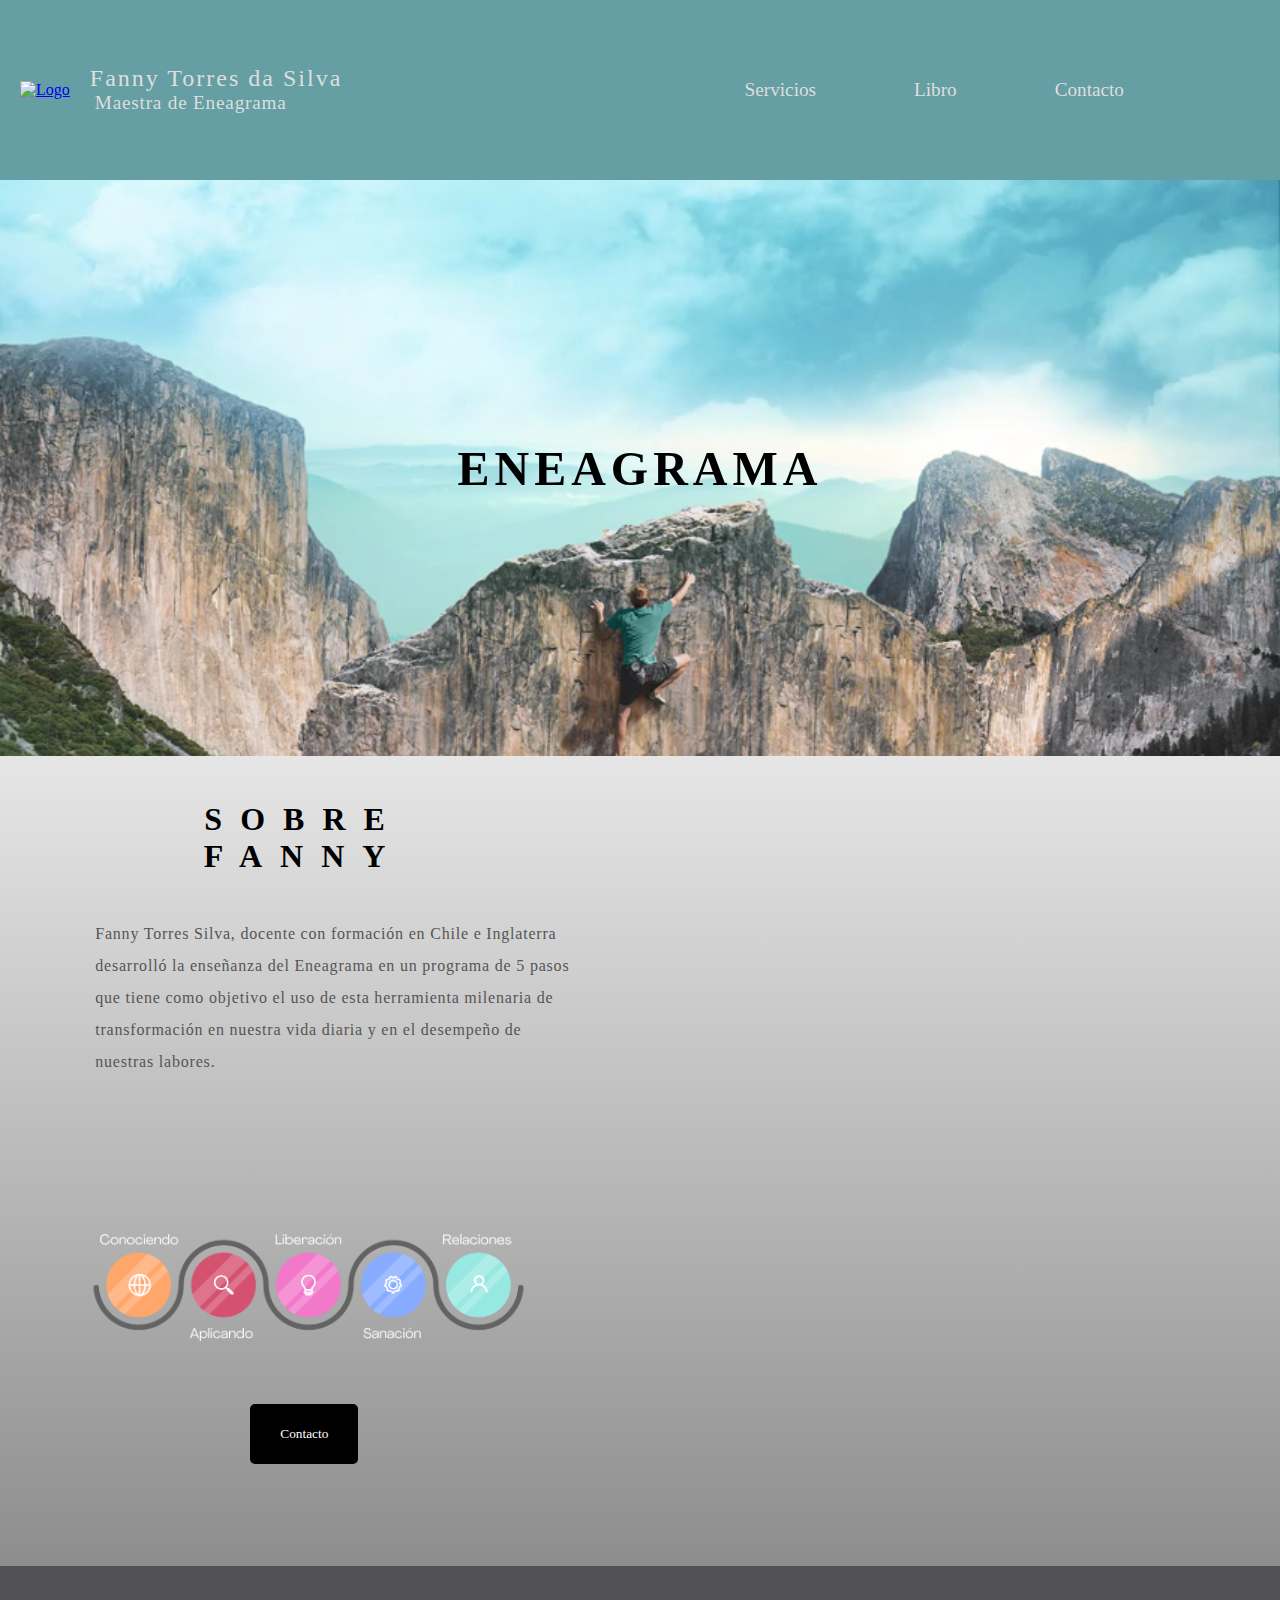
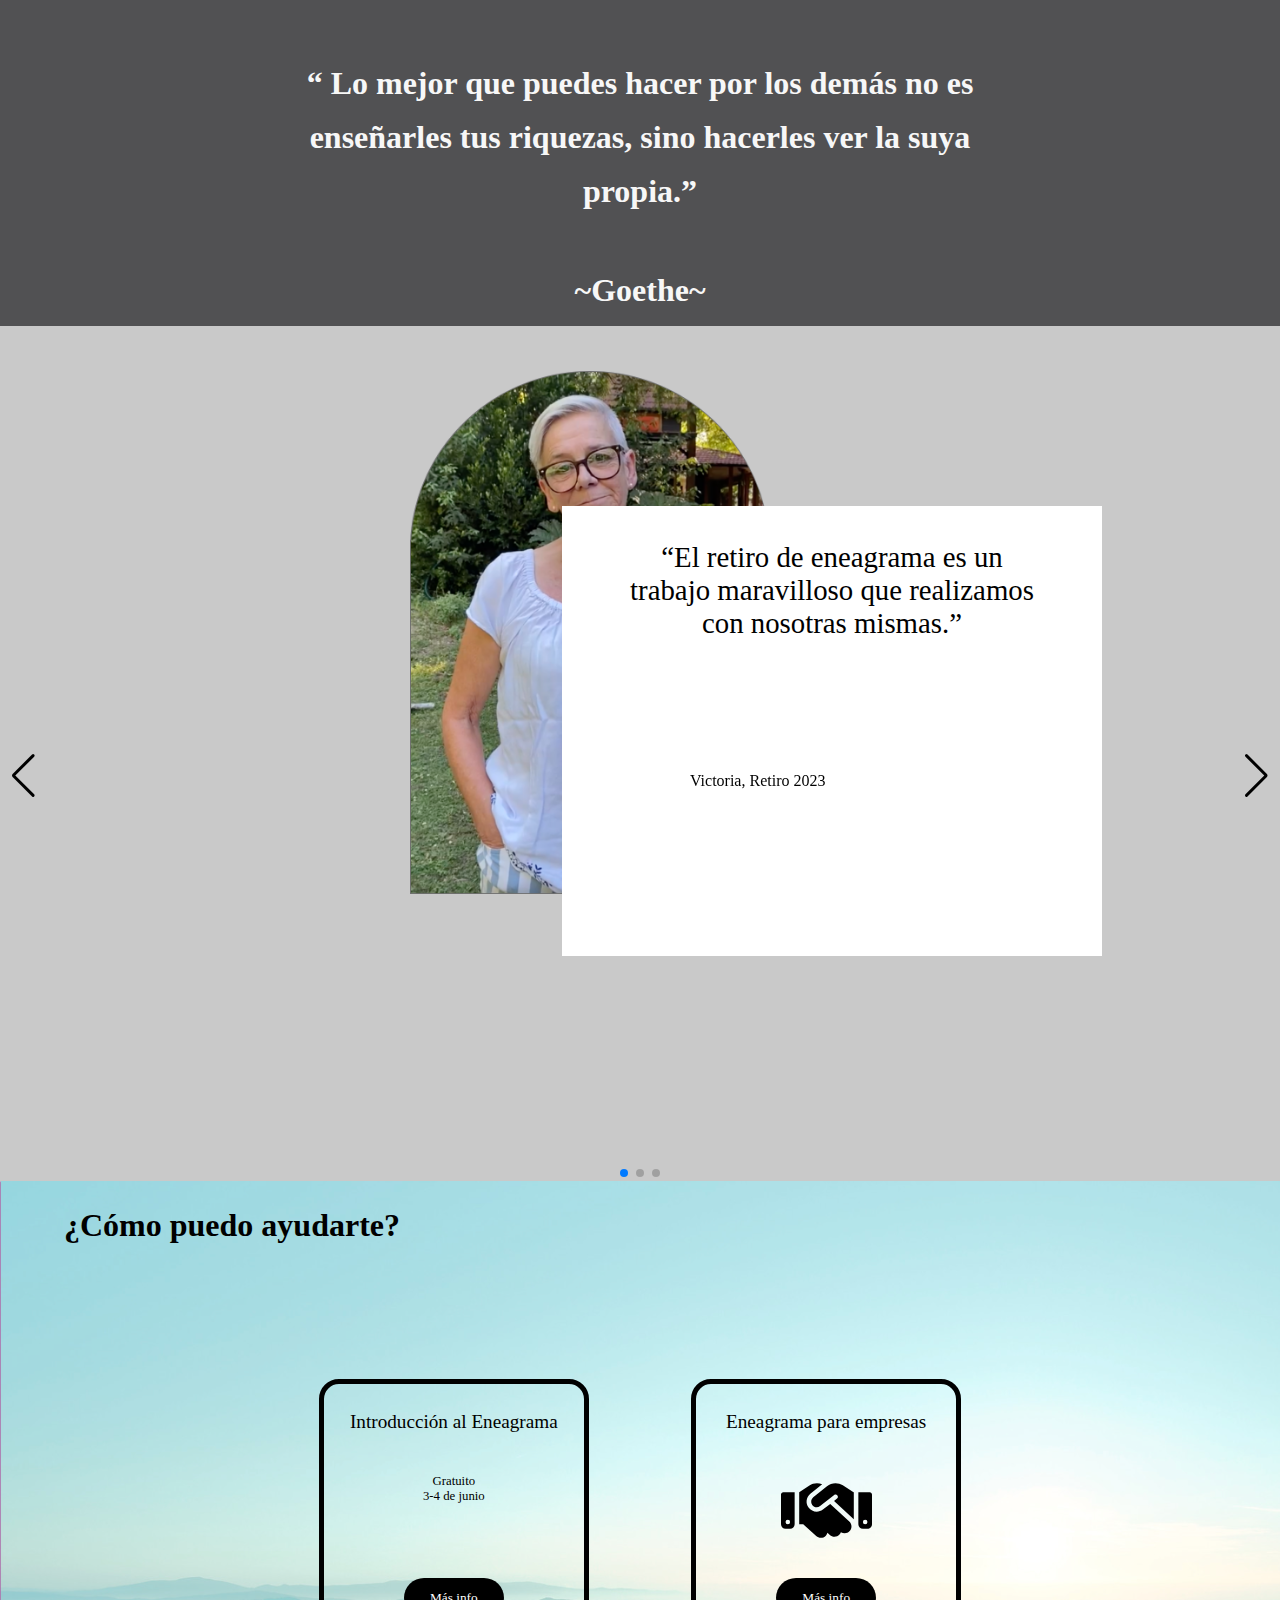
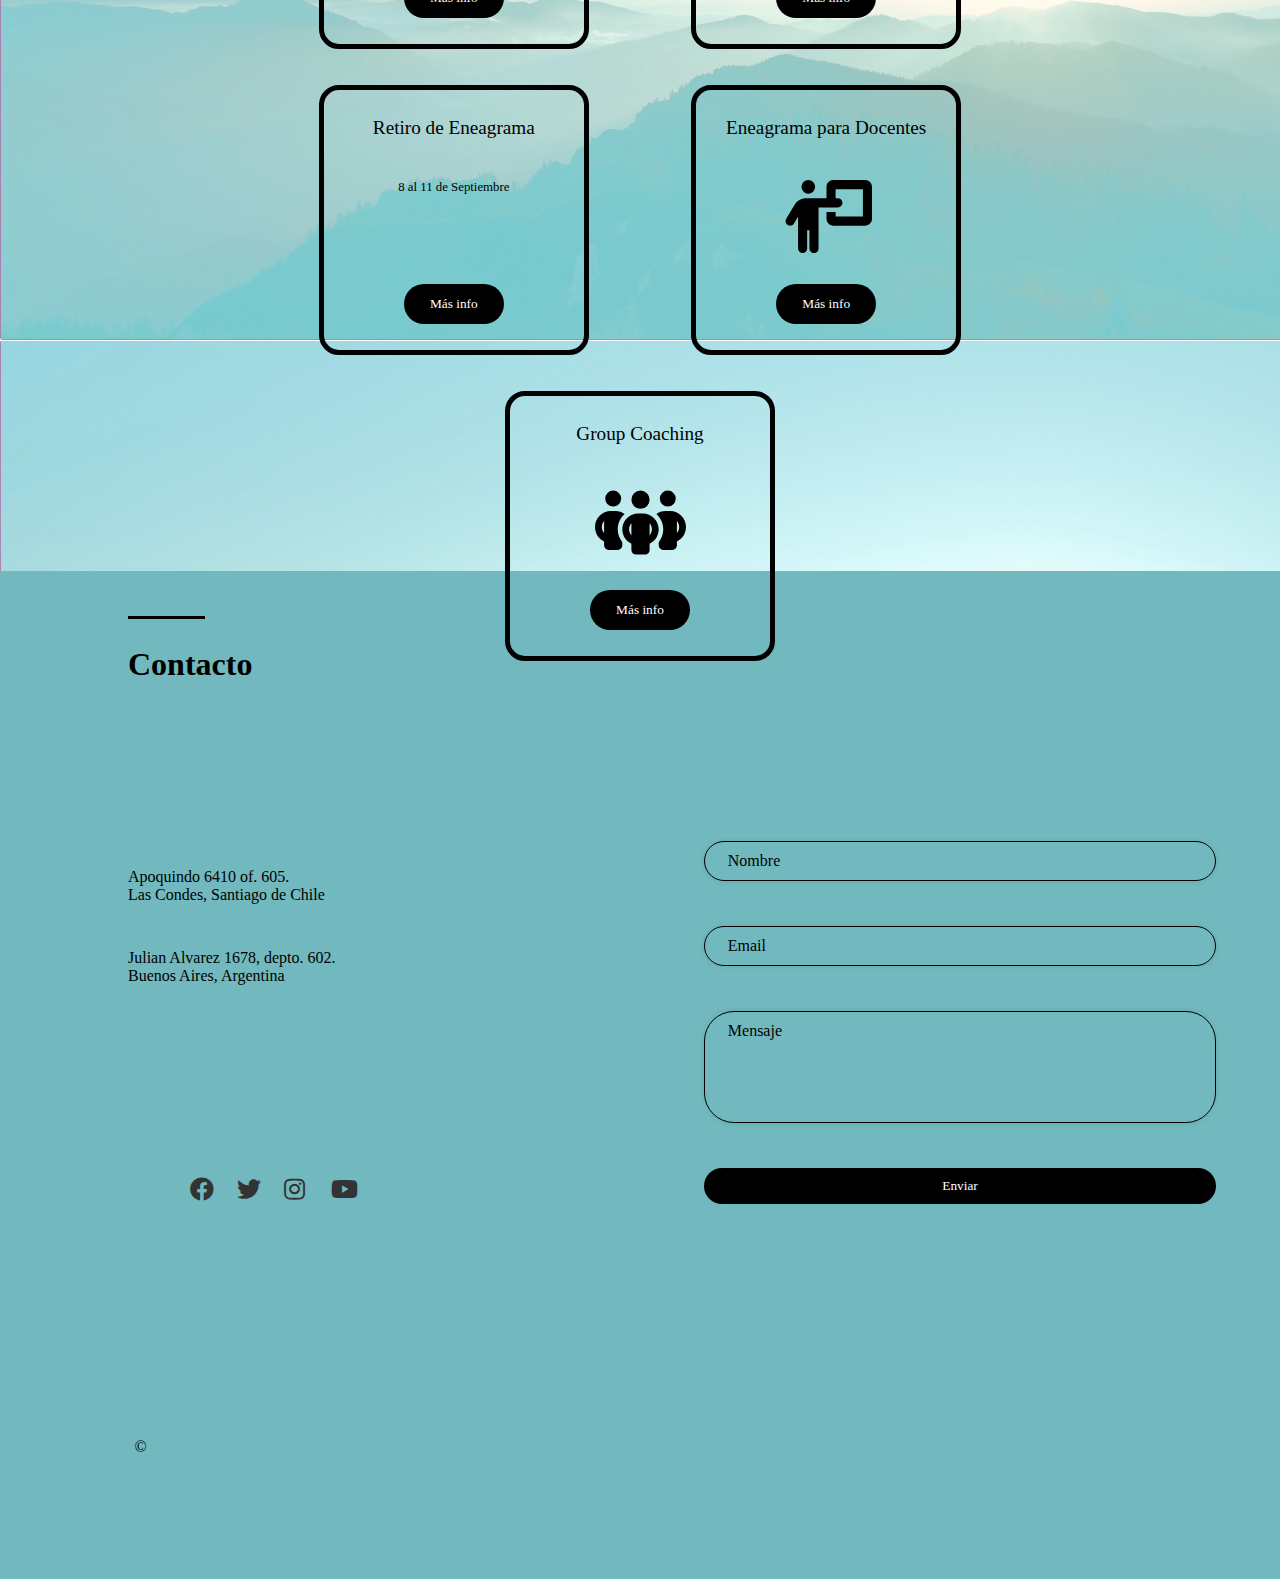
==== commit 654a1ff6: "updated adress" ====
--- a/index.html
+++ b/index.html
@@ -190,7 +190,7 @@
 
     <div id="direccion">
       <p id="direc-1">Apoquindo 6410 of. 605.<br> Las Condes, Santiago de Chile</p>
-      <p id="direc-2">Julian Alvarez 1678, depto. 602.<br> Palermo, Buenos Aires</p>
+      <p id="direc-2">Julian Alvarez 1678, depto. 602.<br>Buenos Aires, Argentina</p>
     </div>
   
     <div class="form-container">
@@ -207,7 +207,7 @@
       <button type="submit">Enviar</button>
     </form>
   </div>
-  
+
     <script>
       const form = document.getElementById('contact-form');
     
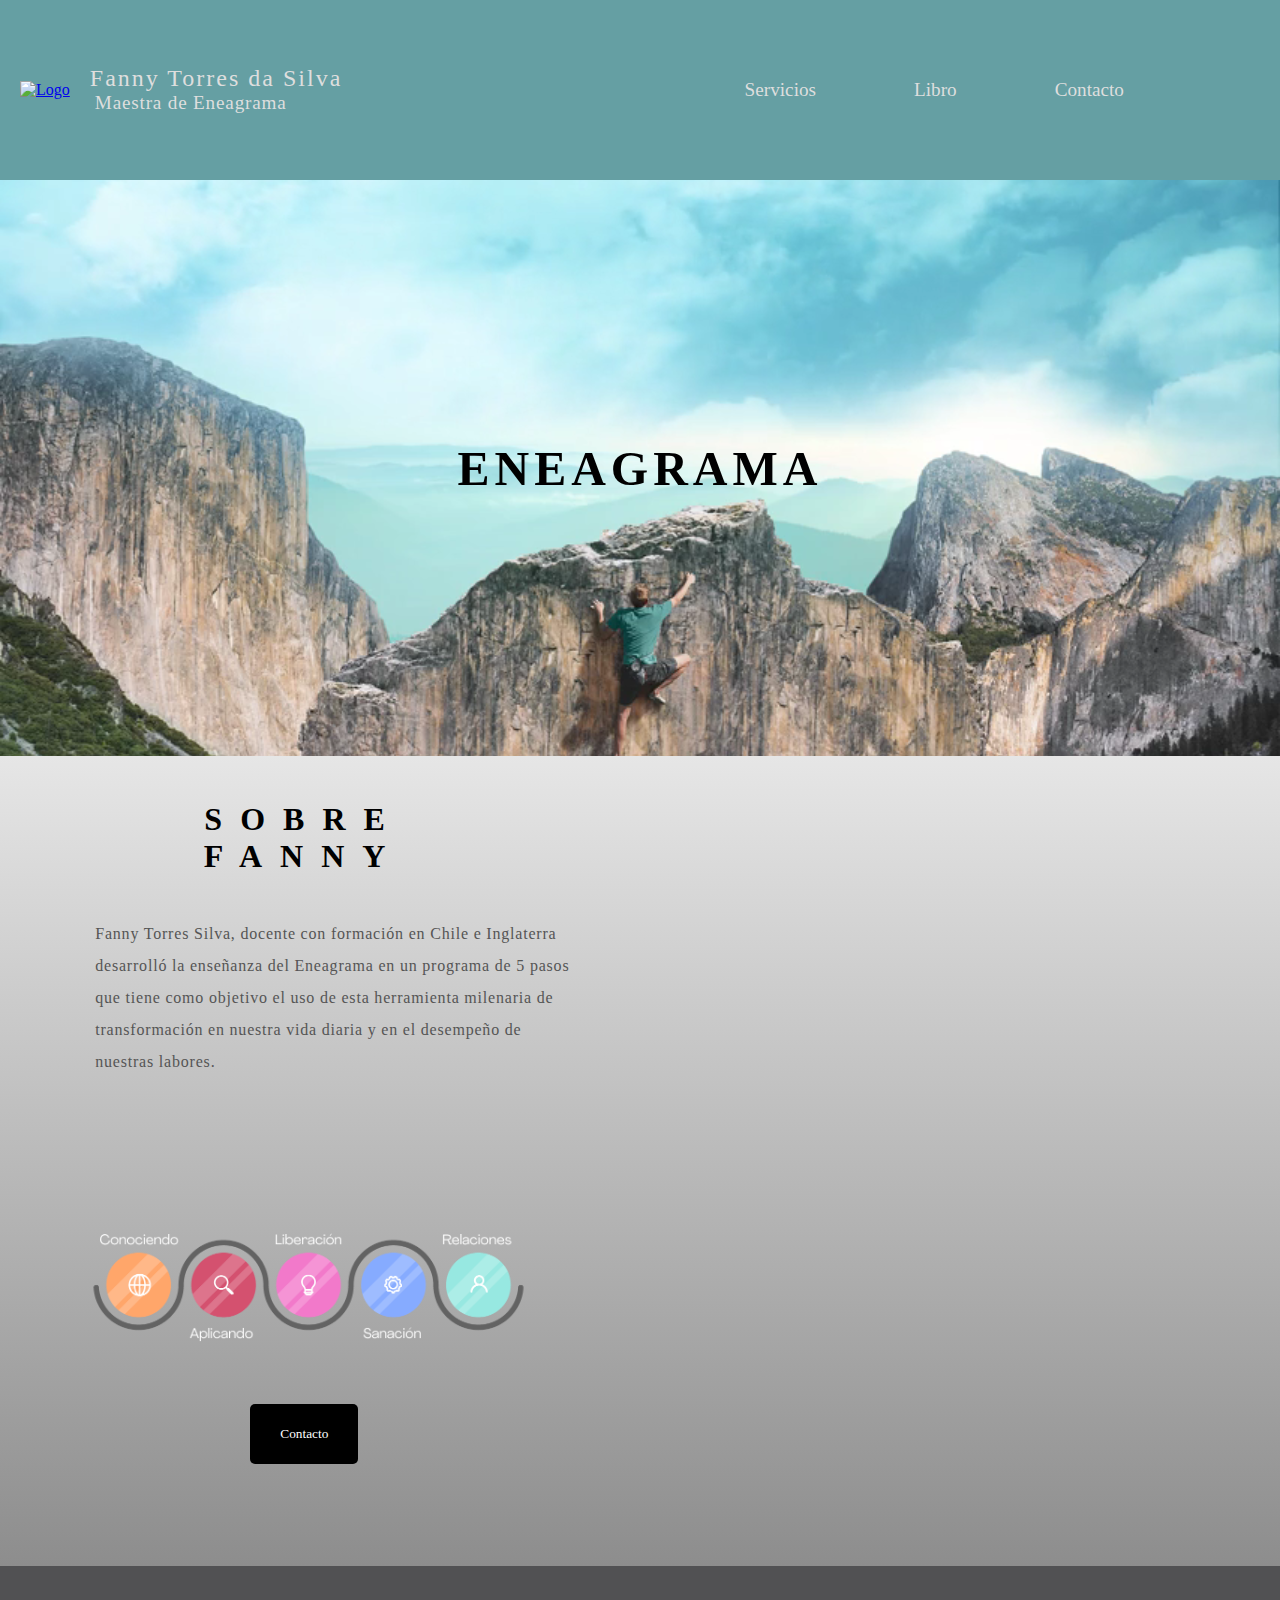
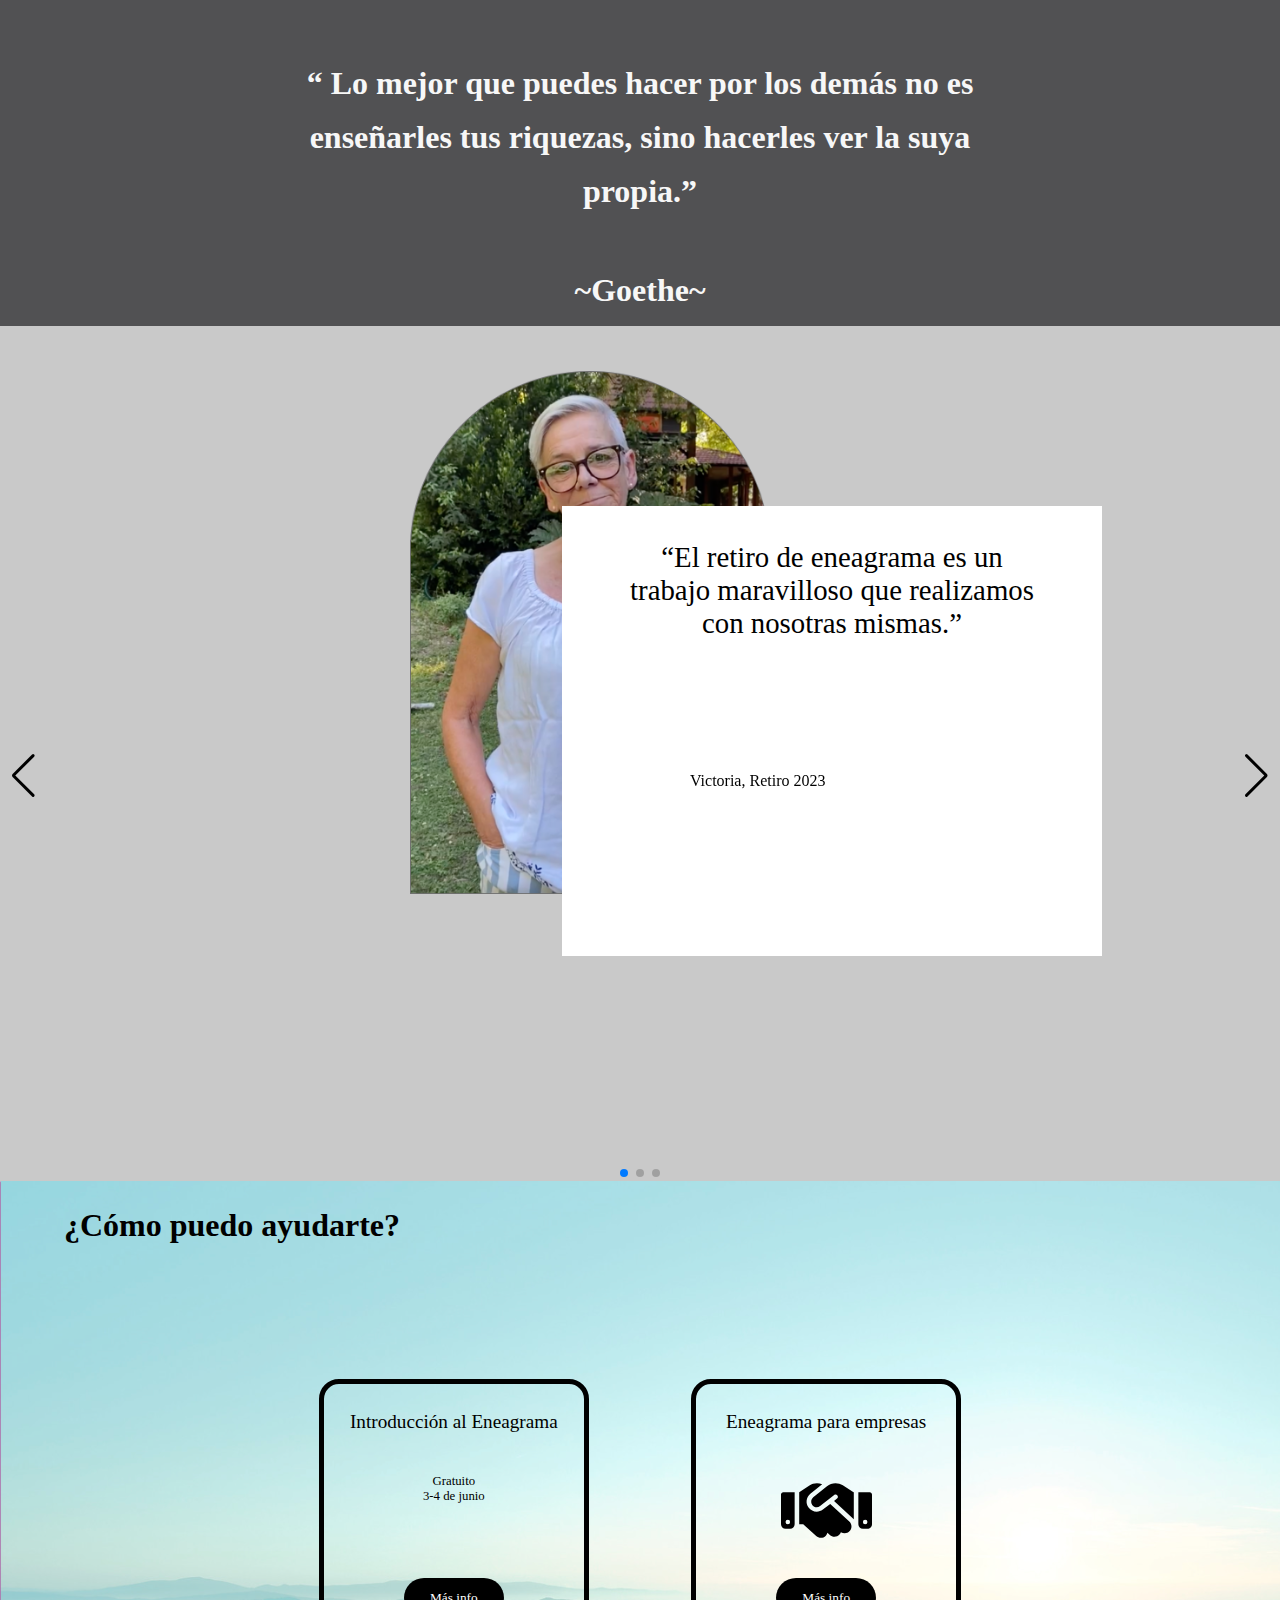
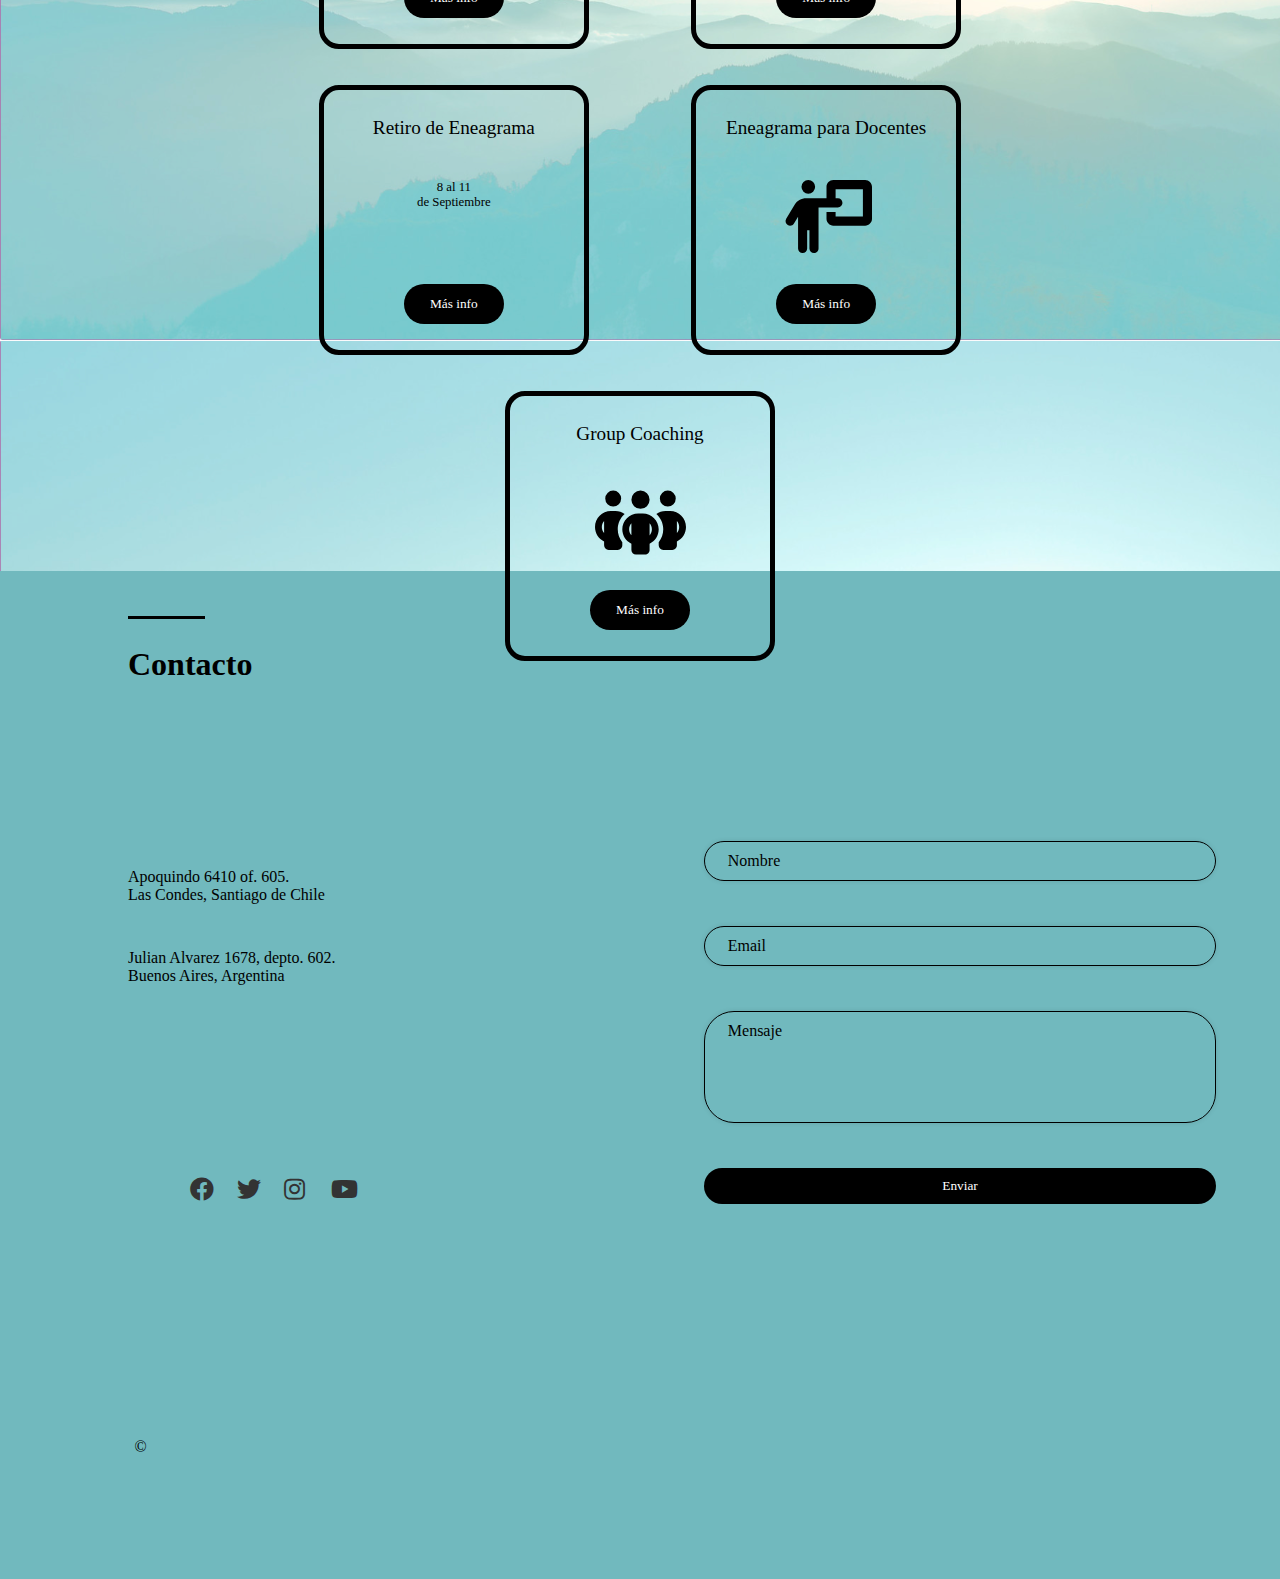
==== commit 5b5dc91d: "updated intro zoompic" ====
--- a/index.html
+++ b/index.html
@@ -164,7 +164,7 @@
 
       <div class="box">
         <div class="program">Retiro de Eneagrama</div>
-        <span>8 al 11 de Septiembre</span>
+        <span>8 al 11 <br>de Septiembre</span>
         <button onclick="window.location.href = './retiro.html'" class="btn-agendar">Más info</button>
       </div>
 
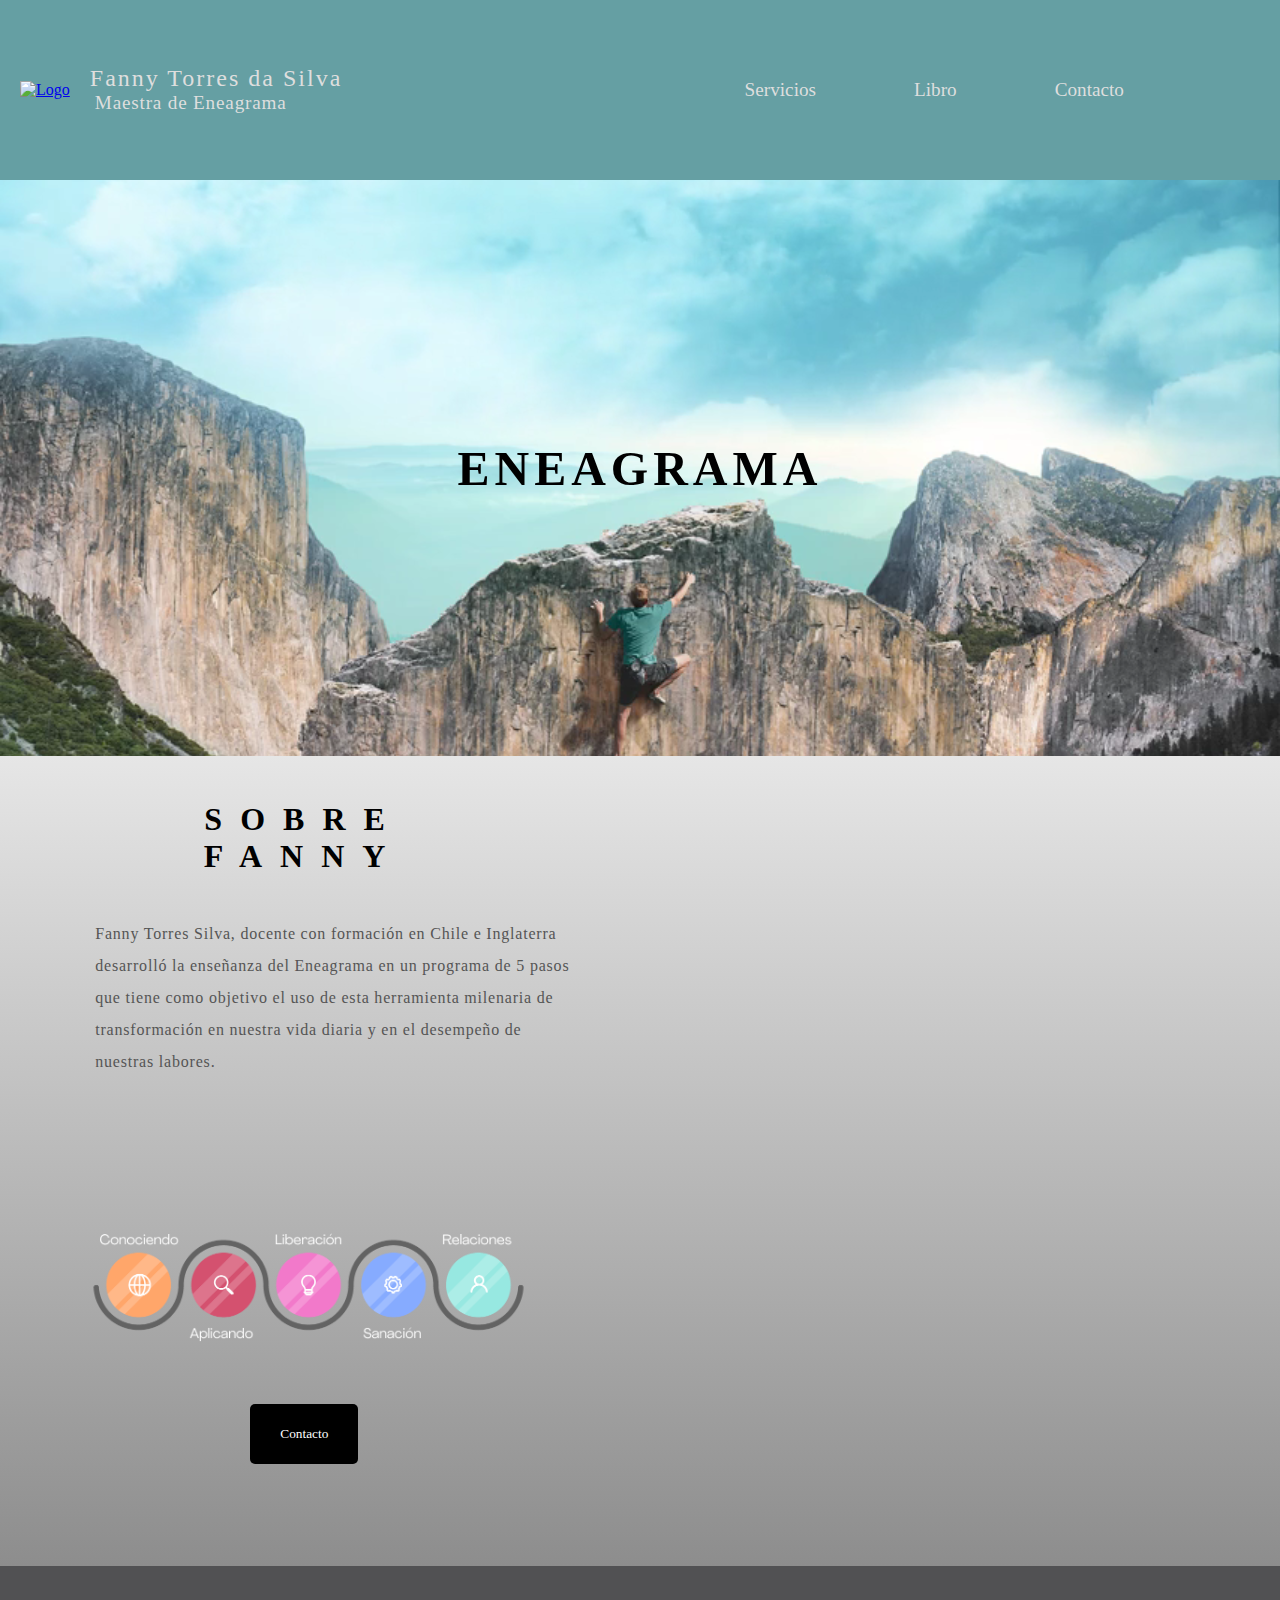
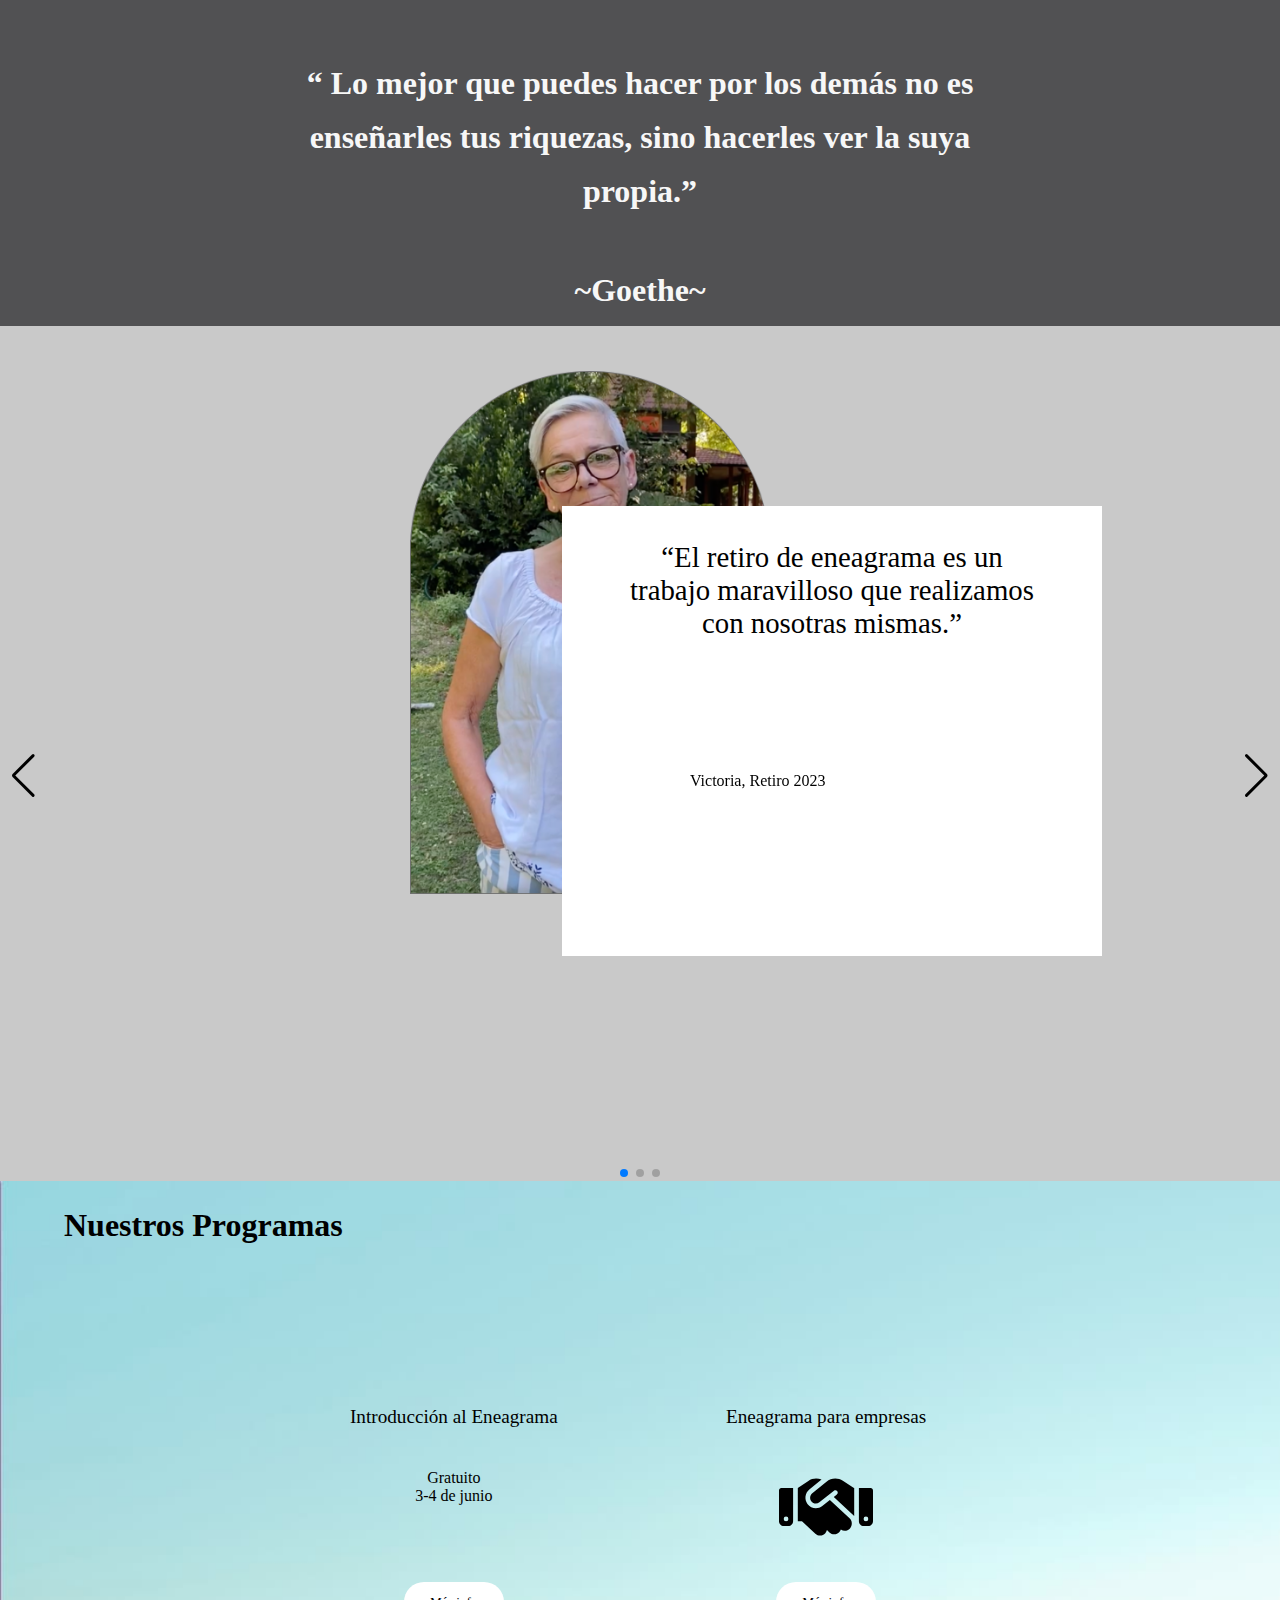
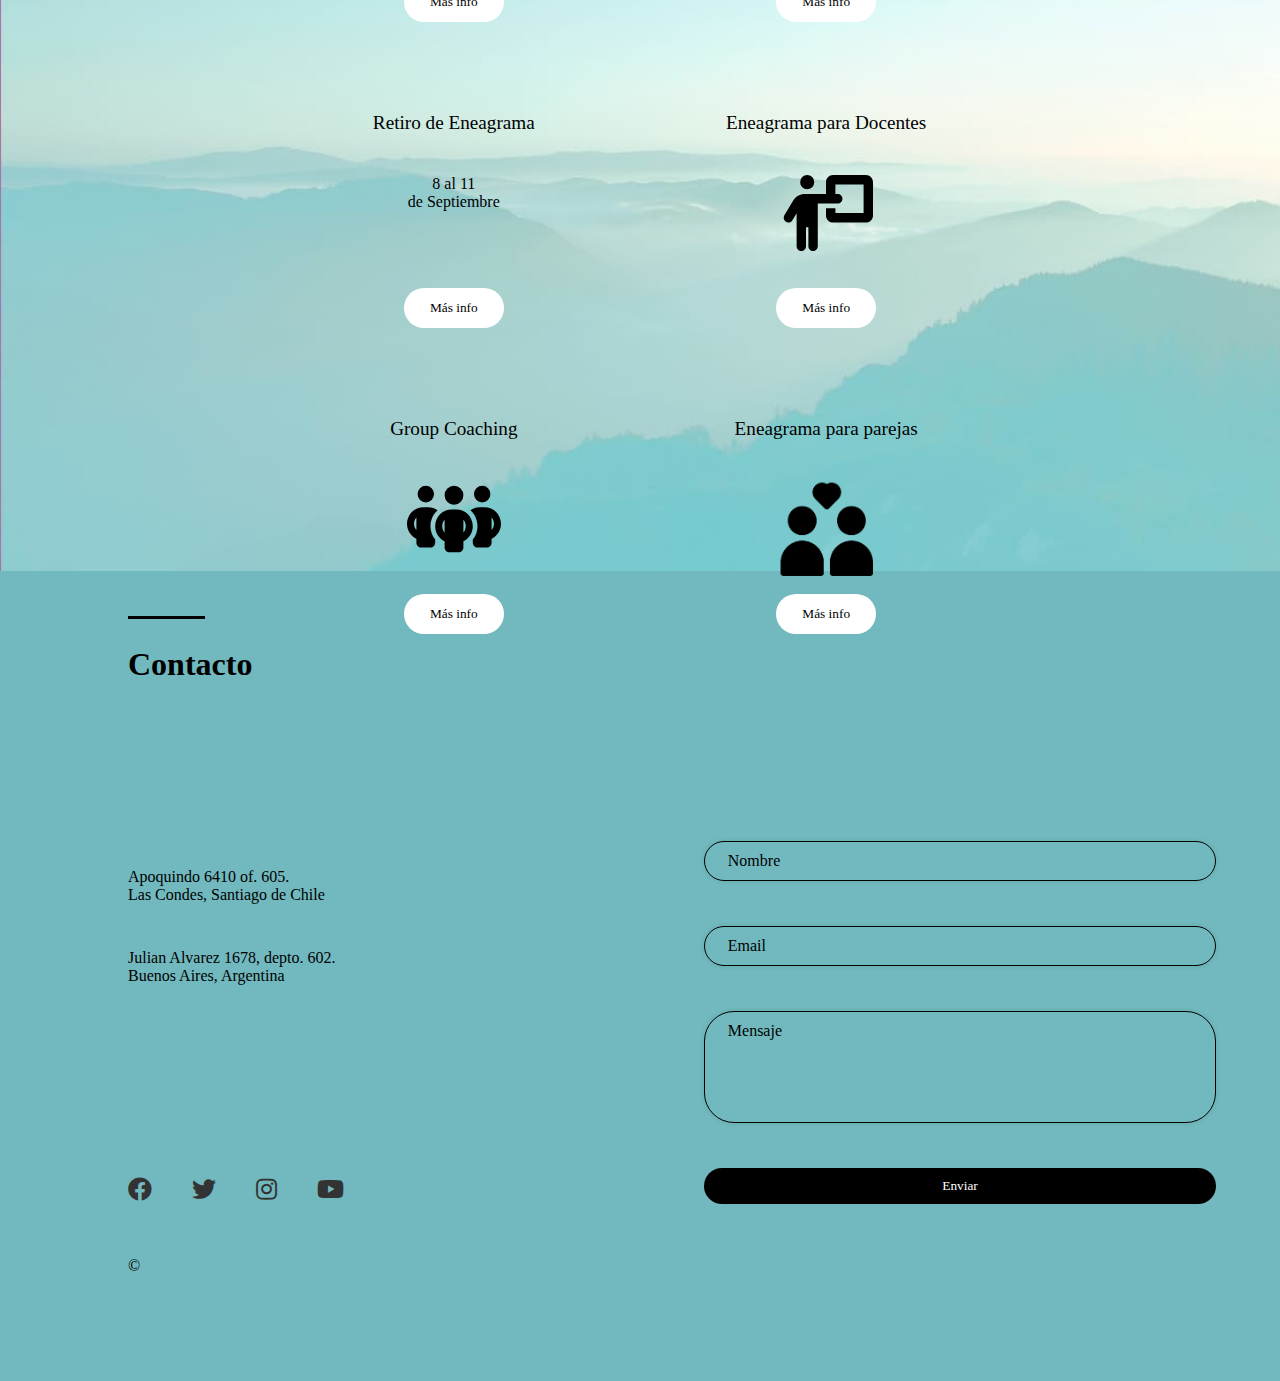
==== commit dedd218a: "fixed responsive issues in contact and service sections" ====
--- a/index.html
+++ b/index.html
@@ -147,7 +147,7 @@
   </section>
 
   <section class="servicios" id="sec-servicios">
-    <h2 id="title_4">¿Cómo puedo ayudarte?</h2>
+    <h2 id="title_4">Nuestros Programas</h2>
     <div class="box-container">
       
       <div class="box">
@@ -180,6 +180,11 @@
         <button onclick="window.location.href = './group.html'" class="btn-agendar">Más info</button>
       </div>
     
+      <div class="box">
+        <div class="program">Eneagrama para parejas</div>
+        <img src="./img/icons/couple.svg" alt="parejas icon">
+        <button onclick="window.location.href = './parejas.html'" class="btn-agendar">Más info</button>
+      </div>
     </div>
   </section>
 
--- a/styles.css
+++ b/styles.css
@@ -497,8 +497,8 @@
 			height: 110vh;
 			left: 0;
 			top: 0;
-			background-image: url("./img/ComponentTMP_0-image.png");
-			background-size: 105%; /* Increase the size of the background image by 5% */
+			background-image: url("./img/ComponentTMP_0-image.jpg");
+			background-size: 150%; /* Increase the size of the background image by 5% */
 		  }
 	
 		#title_4 {
@@ -526,13 +526,23 @@
 		  .box {
 			width: 30vh;
 			height: 30vh;
-			border: 5px solid black;
+			border: none; /* Remove the border */
 			margin: 2vh 4vw;
 			position: relative;
 			border-radius: 20px; /* or any other value you prefer */
 			display: flex;
-  			align-items: center;
+			align-items: center;
 			flex-direction: column;
+			transition: background-color 0.3s, box-shadow 0.3s; /* Add transition for smooth effect */
+		  }
+		  
+		  .box:hover {
+			background: linear-gradient(
+				to bottom right,
+				rgba(255, 255, 255, 0.8),
+				rgba(208, 208, 208, 0.5)
+			  );
+			box-shadow: 0 0 10px rgba(0, 0, 0, 0.5); /* Add box shadow on hover */
 		  }
 	
 		  .program {
@@ -548,7 +558,7 @@
 		  }
 
 		  .box-container .box span {
-			font-size: 1vw;
+			font-size: 1em;
 			font-family: "Agrandir";
 			text-align: center;
 			
@@ -559,7 +569,7 @@
 		   }
 	
 		  .box a {
-			color: #fff;
+			color: #000000;
 			text-decoration: none;
 			font-size: 16px;
 			background-color: #000;
@@ -570,8 +580,8 @@
 			width: 100px;
 			height: 40px;
 			border-radius: 40px;
-			background-color: black;
-			color: white;
+			background-color: rgb(255, 255, 255);
+			color: rgb(0, 0, 0);
 			text-align: center;
 			cursor: pointer;
 			font-family: "Agrandir";
@@ -580,13 +590,29 @@
 			bottom: 10%; /* Adjust the desired vertical position */
 			transform: translateX(-50%); /* Center the button horizontally */
 		  }
-	
+
+		  .box-container .box:hover button {
+			width: 100px;
+			height: 40px;
+			border-radius: 40px;
+			background-color:rgba(0, 0, 0, 1);
+			color: rgb(255, 255, 255);
+			text-align: center;
+			cursor: pointer;
+			font-family: "Agrandir";
+			position: absolute;
+			left: 50%;
+			bottom: 10%;
+			transform: translateX(-50%);
+			transition: 1s ease;
+		  }
+		  
 		  
 		section.contacto {
 			margin: 0;
 			overflow: visible;
 			width: 100vw;
-			height: 112vh;
+			height: 90vh;
 			background-color: #71B9BE;
 		}
 	
@@ -701,19 +727,17 @@
 			bottom: 15vh;
 			height: 5vh;
 			width: 20%;
-			left: 20vh;
+			margin-left: 10vw;
 		  }
 		  
 		  .social-media a {
-			margin: 0 10px;
+			margin-right: 40px;
 			color: #333;
 			font-size: 24px;
 			width: 3vh;
 			height: 3vh;
 		  }
 	
-		  .icon-facebook, 
-		  
 		  .social-media a:hover {
 			color: #4267b2; /* change the color on hover */
 		  }
@@ -722,12 +746,15 @@
 			display: flex;
 			justify-content: start;
 			align-items: center;
-			margin-left: 4.5vw;
+			margin-left: 10vw;
+			height: 2vh;
+			width: 15%;
+			position: relative;
+			bottom: 10vh;
 		  }
 	
 		  #dev span {
 			position: absolute;
-			left: 0;
 			transition: transform 0.5s ease;
 			opacity: 1;
 			color: #000;
@@ -738,15 +765,13 @@
 			position: relative;
 			cursor: pointer;
 			width: 40px;
-			height: 40px;
-			width: 150px;
-			top: 10vh;
-			left: 6vw;
+			height: 20px;
 		  }
 		  
 		  #dev #dev_text {
 			opacity: 0;
 			font-family: 'Agrandir';
+			width: 200px;
 		  }
 		  
 		  #dev:hover #dev_text {
@@ -905,8 +930,8 @@
 	
 		#hero_img {
 			position: relative;
-			width: 100vw;
-			height: 80vh;
+			width: 100%;
+			height: 100%;
 			overflow: hidden;
 			padding-bottom: 56.25%;
 		}
@@ -914,7 +939,7 @@
 		#rockclimb, #hero_img img {
 			width: 100%;
 			position: relative;
-			top: 15vh;
+			top: 6vh;
 		}
 		  
 	
@@ -1179,7 +1204,7 @@
 		section.servicios {
 			position: relative;
 			width: 100vw;
-			height: 150vh;
+			height: 130vh;
 			left: 0px;
 			top: 0;
 			background-image: url("./img/ComponentTMP_0-image.png");
@@ -1201,30 +1226,36 @@
 		}
 	
 		.box-container {
-			height: 90%;
-			display: grid;
-			grid-template-columns: repeat(2, 1fr);
-			gap: 10px;
+			position: relative;
+			display: flex;
+			flex-direction: row;
+			flex-wrap: wrap;
 			align-items: center;
 			justify-content: center;
-			margin: 5vh 0;
+			margin: 0 8vw;
+			top: 15vh;
 		  }
 		  
 		  .box {
 			width: 30vh;
 			height: 30vh;
-			border: 5px solid black;
-			margin: auto;
+			border: none; /* Remove the border */
+			margin: 2vh 4vw;
 			position: relative;
 			border-radius: 20px; /* or any other value you prefer */
 			display: flex;
 			align-items: center;
-		  	flex-direction: column;
-		  }
-		  
-		  .box:nth-child(5) {
-			grid-column: 1 / 3; /* Span both columns */
-			grid-row: 2; /* Place in the second row */
+			flex-direction: column;
+			transition: background-color 0.3s, box-shadow 0.3s; /* Add transition for smooth effect */
+		  }
+		  
+		  .box:hover {
+			background: linear-gradient(
+				to bottom right,
+				rgba(255, 255, 255, 0.8),
+				rgba(208, 208, 208, 0.5)
+			  );
+			box-shadow: 0 0 10px rgba(0, 0, 0, 0.5); /* Add box shadow on hover */
 		  }
 	
 		  .program {
@@ -1237,7 +1268,7 @@
 		  }
 
 		  .box-container .box span {
-			font-size: 1vw;
+			font-size: 1em;
 			font-family: "Agrandir";
 			text-align: center;
 			margin-top: 3vh;
@@ -1278,7 +1309,7 @@
 			margin: 0;
 			overflow: visible;
 			width: 100vw;
-			height: 120vh;
+			height: 107vh;
 			background-color: #71B9BE;
 		}
 	
@@ -1297,10 +1328,32 @@
 	
 	
 		}
+
+		#direccion {
+			position: relative;
+			display: flex;
+			flex-direction: column;
+			margin: 0 auto;
+			width: 30vw;
+			height: 30vh;
+			padding-top: 3vh;
+			text-align: left;
+			margin-right: 1vw;
+		}
+
+		#direccion p {
+			position: relative;
+			font-family: "Agrandir";
+			
+		}
+
+		#direc-2 {
+			margin-top: 5vh;
+		}
 	
 		form {
 			position: relative;
-			top: 20vh;
+			
 		}
 	
 		.form-group {
@@ -1361,27 +1414,25 @@
 			
 		}
 	
-		  .social-media {
+		.social-media {
 			display: flex;
 			justify-content: left;
 			align-items: center;
 			position: relative;
-			bottom: 4vh;
-			width: 50%;
-			margin-left: 5vw;
-			top: 30vh;
+			height: 5vh;
+			width: 20%;
+			left: 6vh;
+			margin-right: 10vw;
 		  }
 		  
 		  .social-media a {
-			margin: 0 10px;
+			margin-right: 40px;
 			color: #333;
 			font-size: 24px;
 			width: 3vh;
 			height: 3vh;
 		  }
-	
-		  .icon-facebook, 
-		  
+
 		  .social-media a:hover {
 			color: #4267b2; /* change the color on hover */
 		  }
@@ -1391,9 +1442,8 @@
 			justify-content: start;
 			align-items: center;
 			margin-left: 4.5vw;
-			margin-top: 35vh;
-		  }
-	
+			margin-top: 5vh;
+		  }
 		
 		  #dev {
 			position: relative;
@@ -1403,8 +1453,7 @@
 		  
 		  #dev span {
 			position: absolute;
-			left: 3vh;
-			top: 8vh;
+			
 			transition: transform 0.5s ease;
 			opacity: 1;
 			font-family: "Agrandir";
@@ -1423,7 +1472,7 @@
 		  }
 		  
 		  #dev.active #dev_text {
-			transform: translateX(10%);
+			transform: translateX(25%);
 			opacity: 1;
 			transition: opacity 0.5s ease, transform 1s ease;
 		  }
@@ -1912,11 +1961,11 @@
 	section.servicios {
 		position: relative;
 		width: 100vw;
-		height: 150vh;
+		height: 220vh;
 		left: 0px;
 		top: 0;
 		background-image: url("./img/ComponentTMP_0-image.png");
-		background-size: 350%;
+		background-size: 600%;
 		background-repeat: no-repeat; /* Prevent the background image from repeating */
 		background-position: center; /* Center the background image horizontally and vertically */
 		overflow: hidden;
@@ -1935,30 +1984,36 @@
 	}
 
 	.box-container {
-		height: 80%;
-		display: grid;
-		grid-template-columns: repeat(2, 1fr);
-		gap: 10px;
+		position: relative;
+		display: flex;
+		flex-direction: row;
+		flex-wrap: wrap;
 		align-items: center;
 		justify-content: center;
-		margin: 5vh 0;
+		margin: 0 8vw;
+		top: 10vh;
 	  }
 	  
 	  .box {
-		width: 25vh;
-		height: 25vh;
-		border: 5px solid black;
-		margin: auto;
+		width: 30vh;
+		height: 30vh;
+		border: none; /* Remove the border */
+		margin: 2vh 4vw;
+		position: relative;
+		border-radius: 20px; /* or any other value you prefer */
+		display: flex;
 		align-items: center;
-		border-radius: 20px; /* or any other value you prefer */
-		overflow: hidden;
-		position: relative;
-		display: flex;
-	  	flex-direction: column;
-	  }
-	  
-	  .box:nth-child(5) {
-		grid-column: 1 / span 2;
+		flex-direction: column;
+		transition: background-color 0.3s, box-shadow 0.3s; /* Add transition for smooth effect */
+	  }
+	  
+	  .box:hover {
+		background: linear-gradient(
+			to bottom right,
+			rgba(255, 255, 255, 0.8),
+			rgba(208, 208, 208, 0.5)
+		  );
+		box-shadow: 0 0 10px rgba(0, 0, 0, 0.5); /* Add box shadow on hover */
 	  }
 	  
 	  .program {
@@ -1970,7 +2025,7 @@
 	  }
 
 	  .box-container .box span {
-		font-size: 4vw;
+		font-size: 1em;
 		font-family: "Agrandir";
 		text-align: center;
 		
@@ -1999,7 +2054,7 @@
 		margin: 0;
 		overflow: visible;
 		width: 100vw;
-		height: 110vh;
+		height: 105vh;
 		background-color: #71B9BE;
 	}
 
@@ -2016,9 +2071,32 @@
 		border-top: 3px solid black;
 	}
 
+	#direccion {
+			position: relative;
+			display: flex;
+			flex-direction: column;
+			margin: 0 auto;
+			width: 30vw;
+			height: 30vh;
+			padding-top: 3vh;
+			text-align: left;
+			margin-right: 1vw;
+			top: 10vh;
+		}
+
+		#direccion p {
+			position: relative;
+			font-family: "Agrandir";
+			
+		}
+
+		#direc-2 {
+			margin-top: 5vh;
+		}
+
 	form {
 		position: relative;
-		top: 20vh;
+		top: 15vh;
 	}
 
 	.form-group {
@@ -2087,7 +2165,7 @@
 		bottom: 4vh;
 		width: 90%;
 		margin-left: 3vw;
-		top: 30vh;
+		top: 15vh;
 	  }
 	  
 	  .social-media a {
@@ -2098,8 +2176,6 @@
 		height: 3vh;
 	  }
 
-	  .icon-facebook, 
-	  
 	  .social-media a:hover {
 		color: #4267b2; /* change the color on hover */
 	  }
@@ -2108,8 +2184,8 @@
 		display: flex;
 		justify-content: start;
 		align-items: center;
-		margin-left: 4.5vw;
-		margin-top: 35vh;
+		margin-left: 2vw;
+		margin-top: 17vh;
 	  }
 
 	
@@ -2122,7 +2198,7 @@
 	  #dev span {
 		position: absolute;
 		left: 3vh;
-		top: 8vh;
+		top: 2vh;
 		transition: transform 0.5s ease;
 		opacity: 1;
 		font-family: "Agrandir";
@@ -2141,7 +2217,7 @@
 	  }
 	  
 	  #dev.active #dev_text {
-		transform: translateX(10%);
+		transform: translateX(25%);
 		opacity: 1;
 		transition: opacity 0.5s ease, transform 1s ease;
 	  }
@@ -2633,11 +2709,11 @@
 	section.servicios {
 		position: relative;
 		width: 100vw;
-		height: 150vh;
+		height: 220vh;
 		left: 0px;
 		top: 0;
 		background-image: url("./img/ComponentTMP_0-image.png");
-		background-size: 550%;
+		background-size: 650%;
 		background-repeat: no-repeat; /* Prevent the background image from repeating */
 		background-position: center; /* Center the background image horizontally and vertically */
 		overflow: hidden;
@@ -2656,30 +2732,36 @@
 	}
 
 	.box-container {
-		height: 80%;
-		display: grid;
-		grid-template-columns: repeat(2, 1fr);
-		gap: 10px;
+		position: relative;
+		display: flex;
+		flex-direction: row;
+		flex-wrap: wrap;
 		align-items: center;
 		justify-content: center;
-		margin: 5vh 0;
+		margin: 0 8vw;
+		top: 10vh;
 	  }
 	  
 	  .box {
-		width: 25vh;
-		height: 25vh;
-		border: 5px solid black;
-		margin: auto;
+		width: 30vh;
+		height: 30vh;
+		border: none; /* Remove the border */
+		margin: 2vh 4vw;
+		position: relative;
+		border-radius: 20px; /* or any other value you prefer */
+		display: flex;
 		align-items: center;
-		border-radius: 20px; /* or any other value you prefer */
-		overflow: hidden;
-		position: relative;
-		display: flex;
-	  	flex-direction: column;
-	  }
-	  
-	  .box:nth-child(5) {
-		grid-column: 1 / span 2;
+		flex-direction: column;
+		transition: background-color 0.3s, box-shadow 0.3s; /* Add transition for smooth effect */
+	  }
+	  
+	  .box:hover {
+		background: linear-gradient(
+			to bottom right,
+			rgba(255, 255, 255, 0.8),
+			rgba(208, 208, 208, 0.5)
+		  );
+		box-shadow: 0 0 10px rgba(0, 0, 0, 0.5); /* Add box shadow on hover */
 	  }
 	  
 	  .program {
@@ -2691,7 +2773,7 @@
 	  }
 
 	  .box-container .box span {
-		font-size: 4vw;
+		font-size: 1em;
 		font-family: "Agrandir";
 		text-align: center;
 		
@@ -2720,7 +2802,7 @@
 		margin: 0;
 		overflow: visible;
 		width: 100vw;
-		height: 110vh;
+		height: 636px;
 		background-color: #71B9BE;
 	}
 
@@ -2737,6 +2819,29 @@
 		border-top: 3px solid black;
 	}
 
+	#direccion {
+		position: relative;
+		display: flex;
+		flex-direction: column;
+		margin: 0 auto;
+		width: 30vw;
+		height: 30vh;
+		padding-top: 3vh;
+		text-align: left;
+		margin-right: 0;
+		top: 5vh;
+	}
+
+	#direccion p {
+		position: relative;
+		font-family: "Agrandir";
+		font-size: 2.5vh;
+	}
+
+	#direc-2 {
+		margin-top: 5vh;
+	}
+
 	form {
 		position: relative;
 		top: 20vh;
@@ -2790,7 +2895,7 @@
 		padding: 10px 20px;
 		cursor: pointer;
 		width: 40vw;
-		right: 10vw;
+		right: 7vw;
 		position: absolute;
 		font-family: "Agrandir";
 	}
@@ -2808,7 +2913,7 @@
 		bottom: 4vh;
 		width: 90%;
 		margin-left: 3vw;
-		top: 30vh;
+		top: 21vh;
 	  }
 	  
 	  .social-media a {
@@ -2819,8 +2924,6 @@
 		height: 3vh;
 	  }
 
-	  .icon-facebook, 
-	  
 	  .social-media a:hover {
 		color: #4267b2; /* change the color on hover */
 	  }
@@ -2829,11 +2932,9 @@
 		display: flex;
 		justify-content: start;
 		align-items: center;
-		margin-left: 4.5vw;
-		margin-top: 35vh;
-	  }
-
-	
+		margin-top: 17vh;
+	  }
+
 	  #dev {
 		position: relative;
 		cursor: pointer;
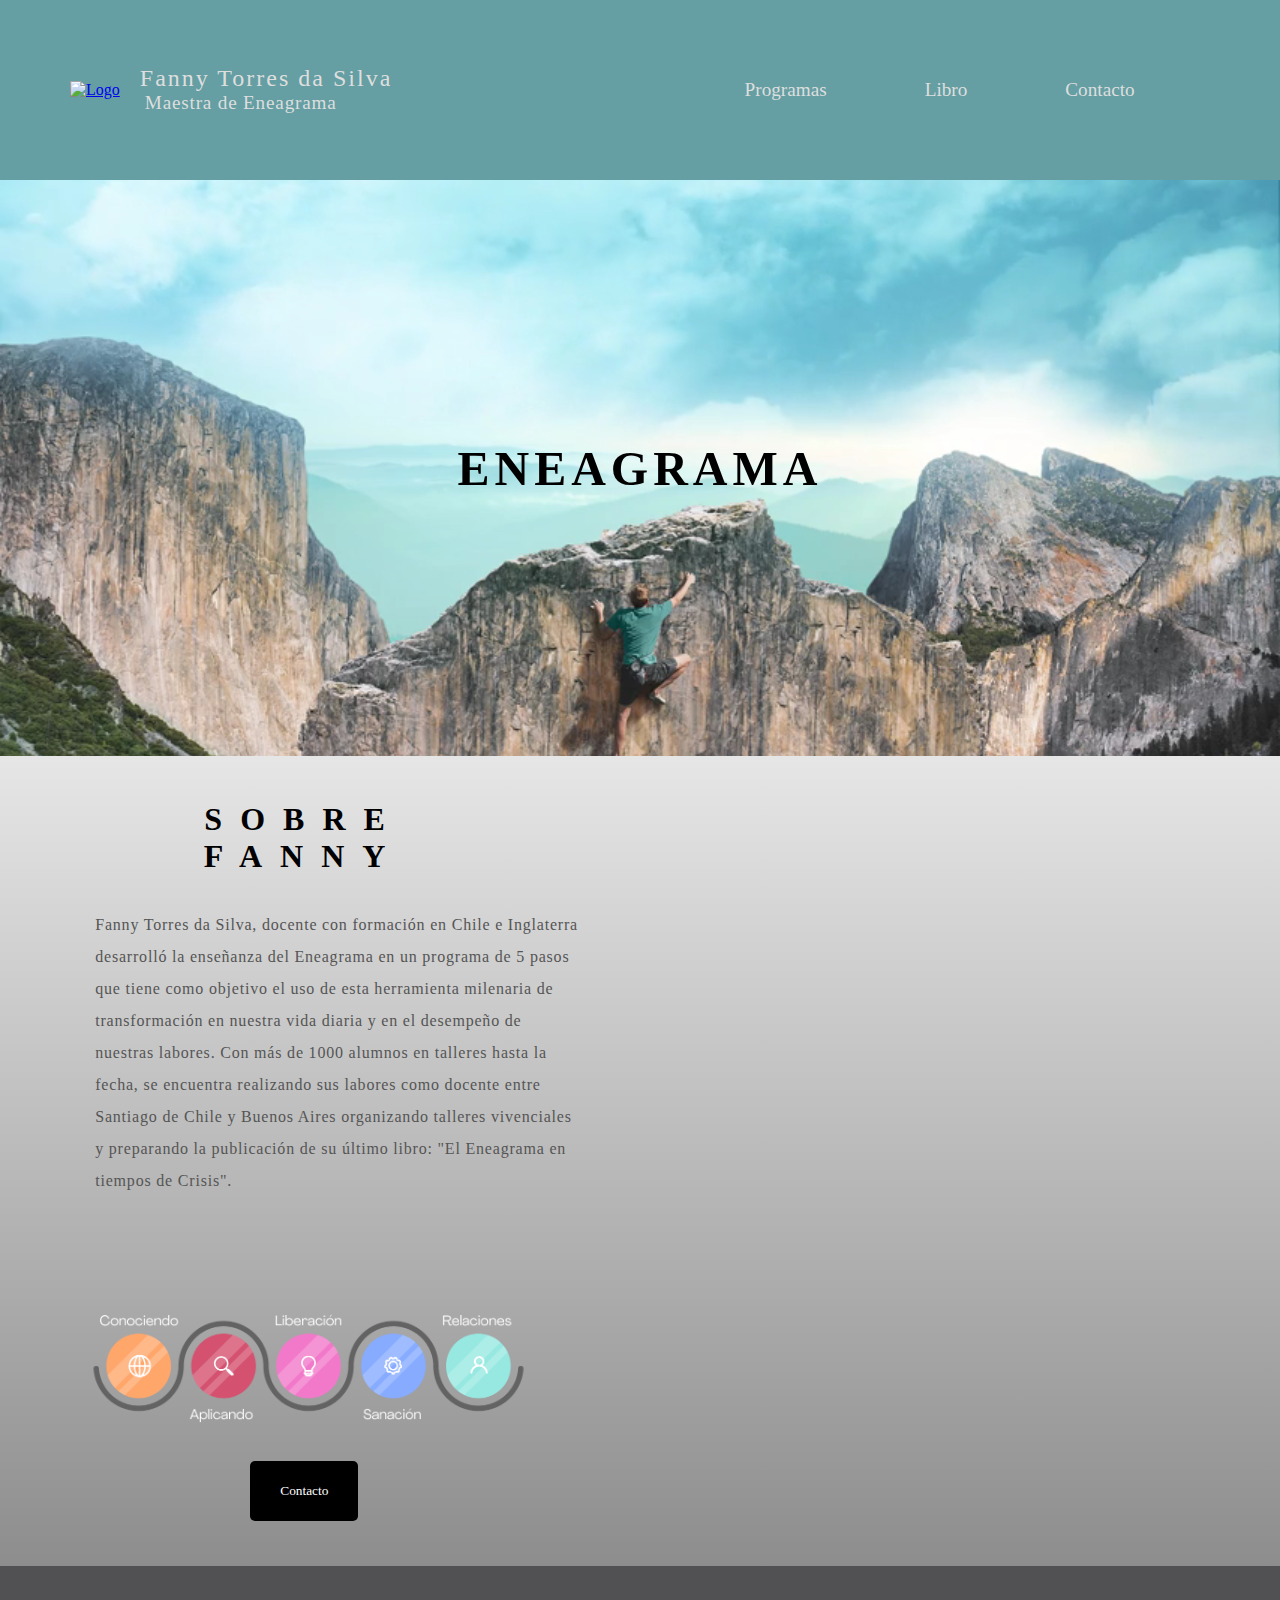
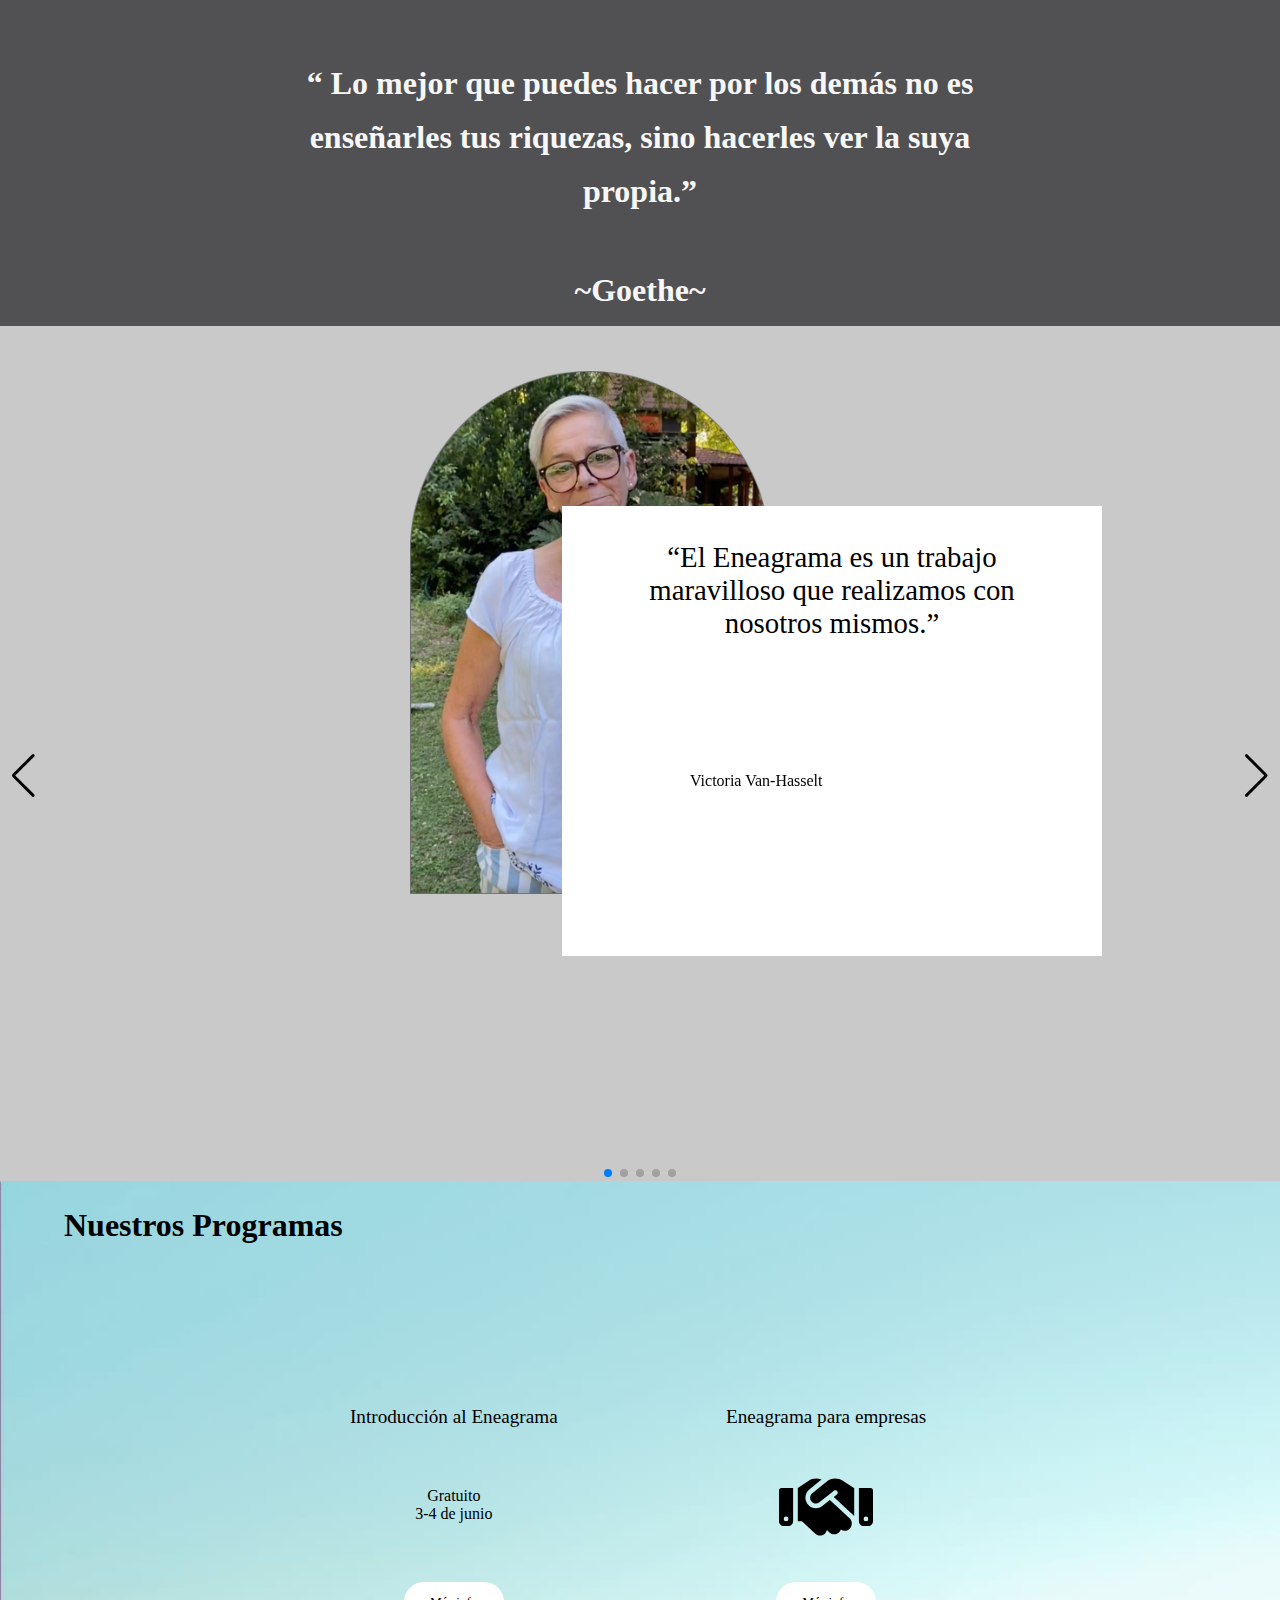
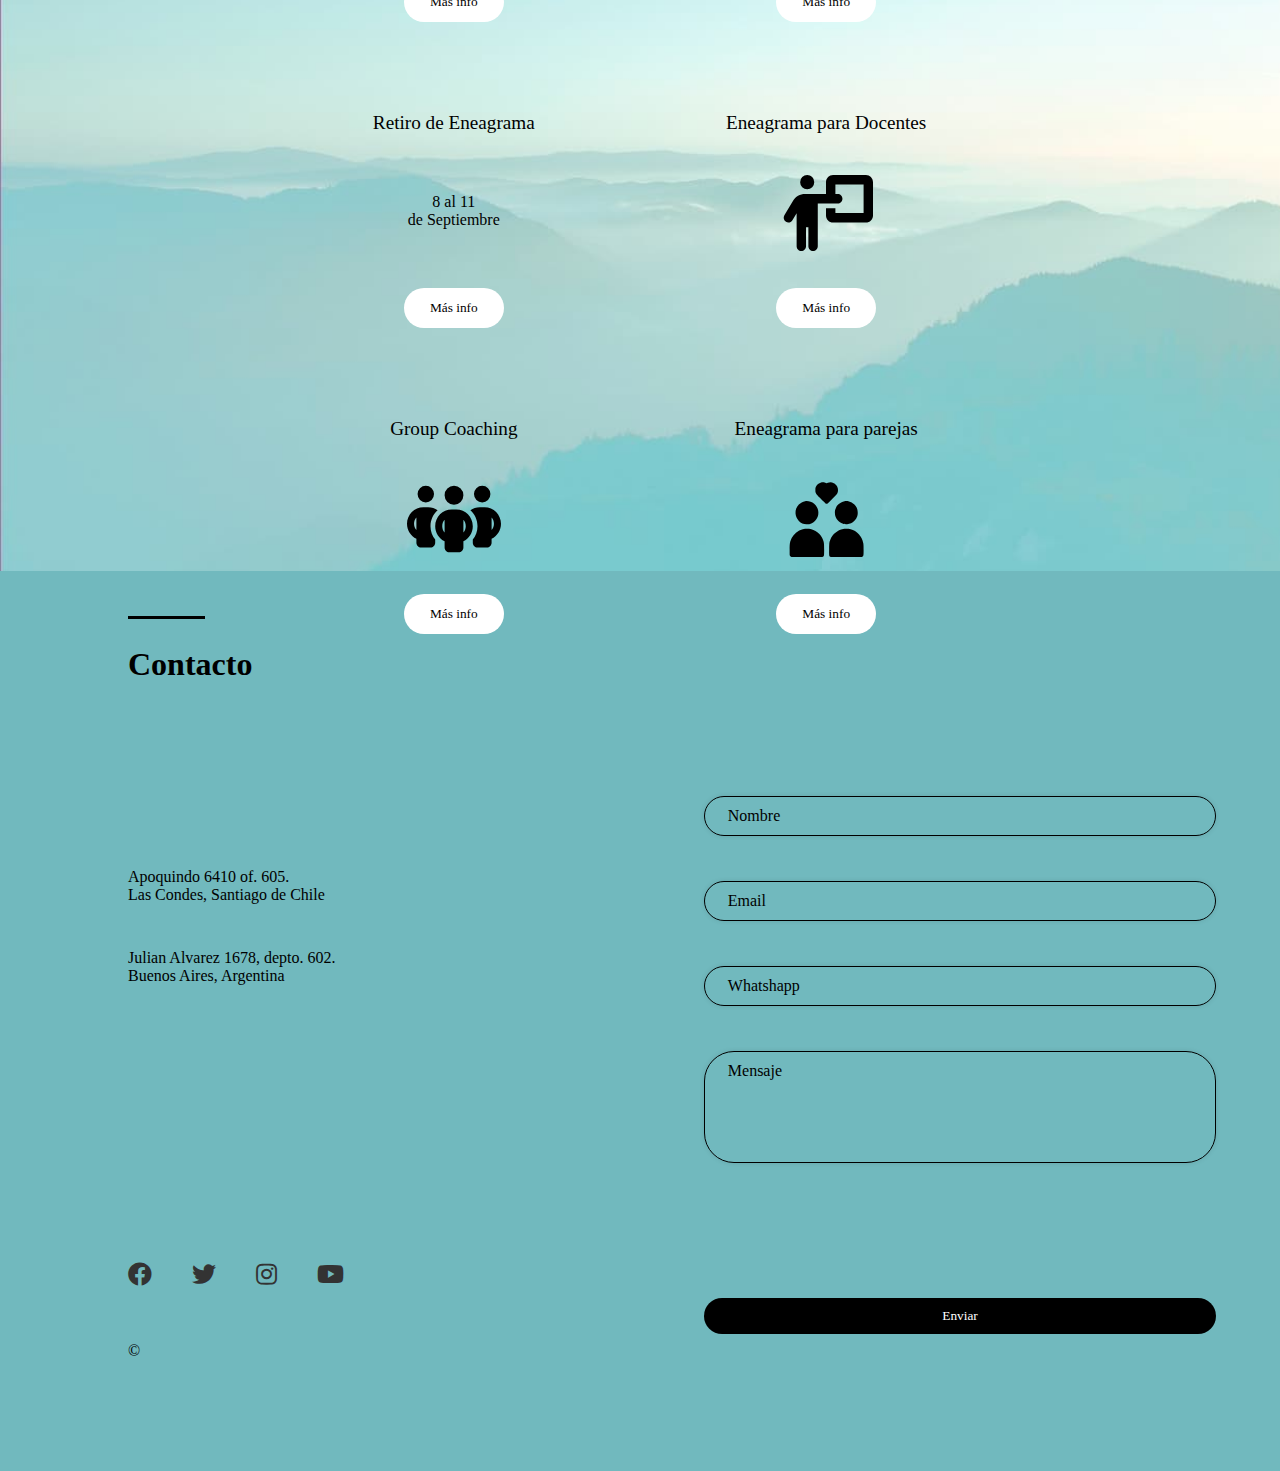
==== commit a4d4381a: "fixed responsive issues, contact section layout for desktop version of every page" ====
--- a/index.html
+++ b/index.html
@@ -37,7 +37,7 @@
       </div>
       <div class="menu-box">
         <ul class="menu_buttons">
-          <li><a href="#sec-servicios">Servicios</a></li>
+          <li><a href="#sec-servicios">Programas</a></li>
           <li><a href="material.html">Libro</a></li>
           <li><a href="#sec-contacto">Contacto</a></li>
         </ul>
@@ -60,10 +60,11 @@
     </div>
   
     <div id="biotext">
-      <p id= "biotext_p">Fanny Torres Silva, docente con formación en Chile e Inglaterra 
+      <p id= "biotext_p">Fanny Torres da Silva, docente con formación en Chile e Inglaterra 
         desarrolló la enseñanza del Eneagrama en un programa de 5 pasos que tiene como 
         objetivo el uso de esta herramienta milenaria de transformación en nuestra vida 
-        diaria y en el desempeño de nuestras labores.</p>
+        diaria y en el desempeño de nuestras labores. Con más de 1000 alumnos en talleres hasta la fecha, 
+        se encuentra realizando sus labores como docente entre Santiago de Chile y Buenos Aires organizando talleres vivenciales y preparando la publicación de su último libro: "El Eneagrama en tiempos de Crisis".</p>
     </div>
 
   
@@ -96,11 +97,25 @@
           <div class="test_box" id="test_box_1">
             <div class="test" id="test_1">
               <span id="test_text_1">
-                “El retiro de eneagrama es un trabajo maravilloso que realizamos con nosotras mismas.”
+                “El Eneagrama es un trabajo maravilloso que realizamos con nosotros mismos.”
               </span>
             </div>
             <div class="test_name" id="test_name_1">
-              <span>Victoria, Retiro 2023</span>
+              <span>Victoria Van-Hasselt</span>
+            </div>
+          </div>
+        </div>
+
+        <div class="swiper-slide">
+          <img id="test_img_3" src="./img/union7.png" alt="Testimonio Francisco" />
+          <div class="test_box" id="test_box_3">
+            <div class="test" id="test_3">
+              <span id="test_text_3">
+                "El taller de Eneagrama me ha ayudado a conocerme a mi mismo a mis padres y a entenderme mejor."
+              </span>
+            </div>
+            <div class="test_name" id="test_name_3">
+              <span>Francisco Quijada</span>
             </div>
           </div>
         </div>
@@ -114,7 +129,7 @@
               </span>
             </div>
             <div class="test_name" id="test_name_2">
-              <span>Isabel García-Reyes, Retiro 2023</span>
+              <span>Isabel García-Reyes</span>
             </div>
           </div>
         </div>
@@ -124,16 +139,29 @@
           <div class="test_box" id="test_box_3">
             <div class="test" id="test_3">
               <span id="test_text_3">
-                "Si tienes la oportunidad y quieres hacerte un regalo, realiza un retiro de eneagrama."
+                "Si tienes la oportunidad y quieres hacerte un regalo, realiza un retiro o un taller de eneagrama con Fanny."
               </span>
             </div>
             <div class="test_name" id="test_name_3">
-              <span>Melina Gambin, Retiro 2023</span>
-            </div>
-          </div>
-        </div>
-  
-        <!-- Add more slides here -->
+              <span>Melina Gambin</span>
+            </div>
+          </div>
+        </div>
+  
+        <div class="swiper-slide">
+          <img id="test_img_3" src="./img/Union 4.png" alt="testimonio Pablo" />
+          <div class="test_box" id="test_box_3">
+            <div class="test" id="test_3">
+              <span id="test_text_3">
+                "Definitvamente recomiendo 
+                el taller a cualquiera que quiera tener una experiencia transformadora y enriquecedora."
+              </span>
+            </div>
+            <div class="test_name" id="test_name_3">
+              <span>Pablo Acevedo</span>
+            </div>
+          </div>
+        </div>
   
       </div>
   
@@ -205,6 +233,9 @@
       </div>
       <div class="form-group">
         <input type="email" id="email" name="email" placeholder="Email" required>
+      </div>
+      <div class="form-group">
+        <input type="phone" id="phone" name="phone" placeholder="Whatshapp" required>
       </div>
       <div class="form-group">
         <textarea id="message" name="message" rows="5" placeholder="Mensaje" required></textarea>
--- a/styles.css
+++ b/styles.css
@@ -13,7 +13,7 @@
   
 
 	/* hi-res laptops and desktops */ 
-	@media (min-width:1024px) {
+	@media (min-width:1025px) {
 
 		html {
 			height: 100%;
@@ -55,7 +55,7 @@
 			display: flex;
 			align-items: center;
 			margin-right: 1vw;
-			margin-left: 20px;
+			margin-left: 70px;
 			flex: 1;
 		  }
 		  
@@ -225,7 +225,7 @@
 			line-height: 2;
 			margin: 0 auto;
 			right: 10%;
-			top: 18vh;
+			top: 17vh;
 
 		}
 	
@@ -259,7 +259,7 @@
 			height: 20%;
 			width: 40%;
 			right: 50%;
-			top: 50%;
+			top: 60%;
 			position: relative;
 			overflow: hidden;
 			margin-top: 5vh;
@@ -283,7 +283,7 @@
 			padding: 15px 30px;
 			border-radius: 5px;
 			position: relative;
-			top: 80%;
+			top: 87%;
 			right: 72%;
 			height: 60px;
 			cursor: pointer;
@@ -561,6 +561,7 @@
 			font-size: 1em;
 			font-family: "Agrandir";
 			text-align: center;
+			margin-top: 2vh;
 			
 		  }
 
@@ -612,8 +613,10 @@
 			margin: 0;
 			overflow: visible;
 			width: 100vw;
-			height: 90vh;
+			height: 100vh;
 			background-color: #71B9BE;
+			display: flex;
+			flex-direction: column;
 		}
 	
 		#title_5 {
@@ -656,13 +659,12 @@
 			width: 50%;
 			position: relative;
 			left: 50%;
-			bottom: 20vh;
+			bottom: 25vh;
 		}
 
 		form {
 			position: relative;
 			top: 5vh;
-
 			width: 100%;
 			height: 100%;
 		}
@@ -675,7 +677,7 @@
 			
 		}
 		  
-		input[type="text"], input[type="email"], textarea {
+		input[type="text"], input[type="email"], input[type="phone"], textarea {
 			position: relative;
 			border-radius: 30px;
 			border: 1px solid black;
@@ -710,6 +712,7 @@
 			width: 40vw;
 			right: 5vw;
 			position: absolute;
+			margin-top: 10vh;
 			z-index:2;
 			font-family: "Agrandir";
 		}
@@ -775,10 +778,16 @@
 		  }
 		  
 		  #dev:hover #dev_text {
-			transform: translateX(15%);
+			transform: translateX(45%);
 			opacity: 1;
-			transition: opacity 0.5s ease, transform 0.5s ease;
-		  }
+			transition: opacity 3s ease, transform 0.8s ease;
+		  }
+
+		  #dev:not(:hover) #dev_text {
+			transform: translateX(-45%);
+			opacity: 0;
+			transition: opacity 0.3s ease, transform 0.6s ease;
+		}
 		  
 		  #dev:hover p {
 			opacity: 0;
@@ -828,7 +837,7 @@
 			display: flex;
 			align-items: center;
 			margin-right: 1vw;
-			margin-left: 20px;
+			margin-left: 70px;
 			flex: 1;
 		  }
 		  
@@ -1311,6 +1320,7 @@
 			width: 100vw;
 			height: 107vh;
 			background-color: #71B9BE;
+			display: flex;
 		}
 	
 		#title_5 {
